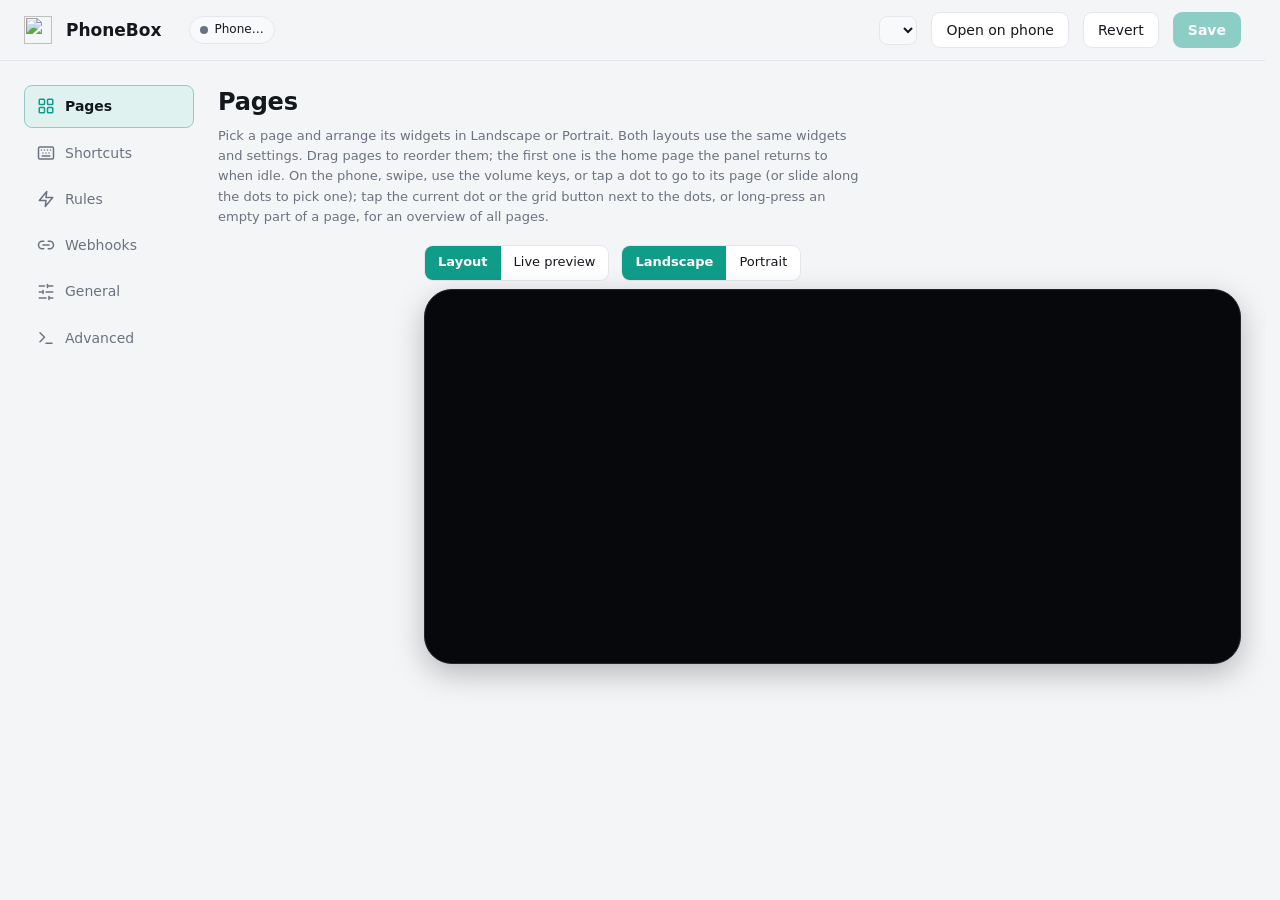
==== agent/PhoneBox.Agent/settings.html @ 45277677 "Customize PhoneBox for Android decks and WoW Forever" ====
<!doctype html>
<html lang="en">
<head>
<meta charset="utf-8">
<meta name="viewport" content="width=device-width, initial-scale=1">
<title>PhoneBox Settings</title>
<link rel="icon" href="/favicon.ico">
<style>
:root {
  --bg: #f4f5f7; --panel: #ffffff; --panel-2: #f8f9fb; --line: #e3e6eb; --text: #14171c; --muted: #6b7280;
  --accent: #0f9d8a; --accent-ink: #ffffff; --danger: #dc2626; --ok: #16a34a; --warn: #d97706;
  --shadow: 0 1px 2px rgba(0,0,0,.05), 0 4px 16px rgba(0,0,0,.04);
  color-scheme: light;
}
@media (prefers-color-scheme: dark) {
  :root { --bg: #0c0e12; --panel: #14171d; --panel-2: #1a1e25; --line: #262b34; --text: #e8ecf1; --muted: #8a94a3;
    --accent: #2dd4bf; --accent-ink: #062b26; --shadow: none; color-scheme: dark; }
}
* { box-sizing: border-box; }
body { margin: 0; background: var(--bg); color: var(--text); font: 14px/1.45 "Segoe UI", system-ui, sans-serif; }
button, input, select, textarea { font: inherit; color: inherit; }
header {
  position: sticky; top: 0; z-index: 10; display: flex; align-items: center; gap: 14px;
  padding: 12px 24px; background: color-mix(in srgb, var(--bg) 88%, transparent); backdrop-filter: blur(8px);
  border-bottom: 1px solid var(--line);
}
header img { width: 28px; height: 28px; }
header h1 { font-size: 17px; margin: 0; font-weight: 650; }
header .ver { color: var(--muted); font-size: 12px; }
.pill { font-size: 12px; padding: 4px 10px; border-radius: 99px; background: var(--panel-2); border: 1px solid var(--line); display: inline-flex; gap: 6px; align-items: center; }
.pill i { width: 8px; height: 8px; border-radius: 50%; background: var(--muted); }
.pill.on i { background: var(--ok); box-shadow: 0 0 6px var(--ok); }
.spacer { flex: 1; }
.btn { border: 1px solid var(--line); background: var(--panel); padding: 7px 14px; border-radius: 9px; cursor: pointer; white-space: nowrap; }
.btn:hover { border-color: color-mix(in srgb, var(--accent) 50%, var(--line)); }
.btn.primary { background: var(--accent); color: var(--accent-ink); border-color: transparent; font-weight: 600; }
.btn.primary:disabled { opacity: .45; cursor: default; }
.btn.danger { color: var(--danger); }
.btn.sm { padding: 4px 9px; font-size: 12.5px; border-radius: 7px; }
.icon-btn { border: 1px solid var(--line); background: var(--panel); width: 30px; height: 30px; border-radius: 8px; cursor: pointer; display: grid; place-items: center; }
.ico { width: 1em; height: 1em; vertical-align: -0.15em; flex: none; }
.ico.m { margin-right: 0.35em; }
.icon-btn:disabled { opacity: .3; cursor: default; }

.layout { display: grid; grid-template-columns: 170px minmax(0, 1fr); gap: 24px; max-width: 1400px; margin: 0 auto; padding: 24px; }
nav { position: sticky; top: 76px; align-self: start; display: flex; flex-direction: column; gap: 2px; }
nav a { padding: 8px 12px; border-radius: 8px; color: var(--text); text-decoration: none; }
nav a:hover { background: var(--panel-2); }
nav a.on { background: var(--panel); box-shadow: var(--shadow); font-weight: 600; border: 1px solid var(--line); }
section { display: none; }
section.on { display: block; }
h2 { font-size: 20px; margin: 0 0 4px; }
.lead { color: var(--muted); margin: 0 0 18px; }
.card { background: var(--panel); border: 1px solid var(--line); border-radius: 14px; box-shadow: var(--shadow); padding: 16px 18px; margin-bottom: 14px; }
.card h3 { margin: 0 0 12px; font-size: 15px; }
.row { display: flex; align-items: center; gap: 12px; flex-wrap: wrap; }
.field { display: flex; flex-direction: column; gap: 5px; margin-bottom: 12px; min-width: 0; }
.field label { font-size: 12.5px; color: var(--muted); font-weight: 600; }
/* a widget's options in groups: an option with a "section" starts a new one under a small heading */
.opt-section { margin: 18px 0 10px; padding-top: 12px; border-top: 1px solid var(--line, #e5e7eb); font-size: 11px; letter-spacing: .06em; text-transform: uppercase; color: var(--muted); font-weight: 700; }
.field .hint { font-size: 12px; color: var(--muted); }
#adbFound { overflow-wrap: anywhere; }
input[type=text], input[type=number], input[type=time], select, textarea {
  background: var(--panel-2); border: 1px solid var(--line); border-radius: 8px; padding: 7px 10px; outline: none; min-width: 0;
}
input:focus, select:focus, textarea:focus { border-color: var(--accent); }
.grid2 { display: grid; grid-template-columns: 1fr 1fr; gap: 0 16px; }
.check { display: inline-flex; align-items: center; gap: 7px; cursor: pointer; user-select: none; margin-right: 14px; }
.check input { accent-color: var(--accent); width: 16px; height: 16px; }
.ha-row { padding: 8px 0; border-bottom: 1px solid var(--line, rgba(255,255,255,.08)); }
.ha-row input[type=text] { min-width: 0; }

/* switch */
.switch { position: relative; width: 40px; height: 22px; flex: 0 0 40px; }
.switch input { opacity: 0; width: 0; height: 0; }
.switch span { position: absolute; inset: 0; background: var(--line); border-radius: 99px; transition: .2s; cursor: pointer; }
.switch span::after { content: ""; position: absolute; left: 3px; top: 3px; width: 16px; height: 16px; background: #fff; border-radius: 50%; transition: .2s; box-shadow: 0 1px 3px rgba(0,0,0,.3); }
.switch input:checked + span { background: var(--accent); }
.switch input:checked + span::after { left: 21px; }

/* pages: layout editor */
.pages-layout { display: grid; grid-template-columns: 190px minmax(0, 1fr); gap: 16px; align-items: start; }
#pageTabs { position: sticky; top: 76px; display: flex; flex-direction: column; gap: 4px; }
.ptab { display: flex; align-items: center; gap: 8px; padding: 7px 10px; border-radius: 9px; cursor: pointer; border: 1px solid transparent; user-select: none; }
.ptab:hover { background: var(--panel-2); }
.ptab.on { background: var(--panel); border-color: var(--line); box-shadow: var(--shadow); font-weight: 600; }
.ptab.off .pt-name, .ptab.off .pt-ico { opacity: .4; text-decoration: line-through; }
.ptab.dragging { opacity: .4; }
.ptab.over { outline: 2px dashed var(--accent); }
.pt-num { width: 20px; color: var(--muted); font-size: 12px; text-align: right; }
.pt-ico { font-size: 16px; }
.pt-name { flex: 1; min-width: 0; overflow: hidden; text-overflow: ellipsis; white-space: nowrap; }
.pt-n { font-size: 11px; color: var(--muted); background: var(--panel-2); border-radius: 6px; padding: 0 6px; }
.canvas-wrap { display: flex; justify-content: center; }
.stage-bar { display: flex; align-items: center; gap: 12px; margin: 0 0 8px; flex-wrap: wrap; }
.seg { display: inline-flex; border: 1px solid var(--line); border-radius: 9px; overflow: hidden; }
.seg button { border: 0; background: var(--panel); padding: 6px 13px; cursor: pointer; font: inherit; font-size: 13px; color: var(--text); }
.seg button.on { background: var(--accent); color: var(--accent-ink); font-weight: 600; }
#pageEditor.live .layout-hint { display: none; }
.preview { position: relative; aspect-ratio: 780 / 360; overflow: hidden; border-radius: 10px; background: #000; }
.preview iframe { position: absolute; left: 0; top: 0; width: 780px; height: 360px; border: 0; transform-origin: 0 0; }
.phone { width: 100%; max-width: 860px; padding: 14px 18px; border-radius: 28px; background: #06080b; border: 1px solid #22262e; box-shadow: 0 10px 30px rgba(0,0,0,.25); }
#stage.portrait .phone { max-width: 398px; }
#stage.portrait .canvas { aspect-ratio: 333 / 752; }
#stage.portrait .preview { aspect-ratio: 360 / 780; }
#stage.portrait .preview iframe { width: 360px; height: 780px; }
#stage.console-stage .preview, #stage.console-stage .canvas { aspect-ratio: 853 / 480; }
#stage.console-stage .preview iframe { width: 853px; height: 480px; }
#stage.console-stage.portrait .phone { max-width: 518px; }
#stage.console-stage.portrait .preview, #stage.console-stage.portrait .canvas { aspect-ratio: 480 / 853; }
#stage.console-stage.portrait .preview iframe { width: 480px; height: 853px; }
/* Match the panel's saved grid coordinates regardless of the interface language. */
[dir="rtl"] .canvas, [dir="rtl"] .mini { direction: ltr; }
[dir="rtl"] .canvas > *, [dir="rtl"] .mini > * { direction: rtl; }
[dir="rtl"] input[type="url"], [dir="rtl"] input[type="number"], [dir="rtl"] code { direction: ltr; unicode-bidi: isolate; }
.canvas { position: relative; aspect-ratio: 752 / 333; display: grid; grid-template-columns: repeat(12, 1fr); grid-template-rows: repeat(6, 1fr); gap: 6px; touch-action: none; }
.canvas .cell { border-radius: 6px; background: rgba(255,255,255,.035); }
.wb { position: relative; z-index: 1; border-radius: 10px; background: #1a2230; border: 1.5px solid #2c3647; color: #e8ecf1; cursor: grab; overflow: hidden; display: flex; container-type: size; }
.wb:active { cursor: grabbing; }
.wb.sel { border-color: var(--accent); box-shadow: 0 0 0 3px color-mix(in srgb, var(--accent) 35%, transparent); z-index: 2; }
.console-folder-editor { display: grid; gap: 8px; margin: 12px 0; padding: 12px; border: 1px solid var(--line); border-radius: 10px; }
.console-folder-editor h4 { margin: 0; }
.console-folder-editor .field { margin: 0; min-width: 0; }
.console-binding-row { display: grid; grid-template-columns: minmax(0, 1.1fr) minmax(0, 1fr) minmax(3.5rem, .55fr) auto; gap: 6px; align-items: end; }
.console-key-field { display: flex; flex-wrap: wrap; gap: 4px; align-items: end; min-width: 0; }
.console-key-field .field { flex: 1 1 7em; }
.wow-spell-picker { width: min(460px, 90vw); color: var(--text); background: var(--panel); border: 1px solid var(--line); border-radius: 12px; padding: 16px; }
.wow-spell-picker::backdrop { background: #0009; }
.wow-spell-list { display: grid; gap: 5px; max-height: 42vh; overflow: auto; margin: 10px 0; }
.wow-spell-list .btn { text-align: start; }
.wow-action-choice { display: flex; align-items: center; gap: 8px; min-height: 36px; padding: 4px 6px; }
.wow-action-choice img { width: 28px; height: 28px; border-radius: 4px; }
.wow-spell-list h4 { margin: 6px 0 0; }
.wow-spell-list summary { cursor: pointer; padding: 7px; }
@media (max-width: 620px) { .console-binding-row { grid-template-columns: repeat(2, minmax(0, 1fr)); } }
.wb-in { flex: 1; min-width: 0; display: flex; flex-direction: column; align-items: center; justify-content: center; text-align: center; padding: 4px; gap: 1px; pointer-events: none; }
.wb-ico { font-size: clamp(14px, 30cqmin, 34px); line-height: 1.1; }
.wb b { font-size: 12px; font-weight: 600; white-space: nowrap; overflow: hidden; text-overflow: ellipsis; max-width: 100%; }
.wb small { font-size: 11px; color: #94a3b8; white-space: nowrap; overflow: hidden; text-overflow: ellipsis; max-width: 100%; }
@container (max-height: 52px) { .wb small { display: none; } }
@container (max-height: 36px) { .wb b { display: none; } }
.rz { position: absolute; right: 0; bottom: 0; width: 16px; height: 16px; cursor: nwse-resize; background: linear-gradient(135deg, transparent 50%, var(--accent) 50%); border-bottom-right-radius: 8px; opacity: .7; }
.ed-cols { display: grid; grid-template-columns: minmax(0, 1fr) minmax(0, 1fr); gap: 14px; align-items: start; }
.palette { display: grid; grid-template-columns: 1fr; gap: 2px; max-height: 620px; overflow-y: auto; }
.pal-cat { font-size: 11px; letter-spacing: .1em; text-transform: uppercase; color: var(--muted); font-weight: 700; margin: 10px 0 2px 8px; }
.pal-cat:first-child { margin-top: 0; }
input[type=search] { background: var(--panel-2); border: 1px solid var(--line); border-radius: 8px; padding: 6px 10px; outline: none; }
.pal { display: flex; gap: 10px; align-items: center; text-align: start; padding: 6px 8px; border-radius: 9px; border: 1px solid transparent; background: none; cursor: pointer; }
.pal:hover { background: var(--panel-2); border-color: var(--line); }
.pal-ico { font-size: 20px; width: 28px; text-align: center; }
.pal b { display: block; font-size: 13px; }
.pal small { display: block; font-size: 12px; color: var(--muted); line-height: 1.3; }
.opts { display: flex; flex-wrap: wrap; gap: 6px 4px; align-items: center; }
textarea { width: 100%; resize: vertical; }
[hidden] { display: none !important; }
.modal { position: fixed; inset: 0; z-index: 40; background: rgba(0,0,0,.45); display: flex; align-items: center; justify-content: center; padding: 24px; }
.pair-qrs { display: flex; flex-wrap: wrap; gap: 18px; margin: 12px 0; }
.pair-qr { flex: 1 1 260px; display: flex; flex-direction: column; align-items: center; gap: 8px; text-align: center; }
.pair-qr img { width: min(260px, 100%); aspect-ratio: 1; background: #fff; border-radius: 12px; padding: 6px; }
.pair-qr.expired img { opacity: .15; }
.modal-box { background: var(--panel); border: 1px solid var(--line); border-radius: 16px; padding: 18px 20px; width: min(1000px, 100%); max-height: 90vh; overflow-y: auto; }
.tpl-grid { display: grid; grid-template-columns: repeat(auto-fill, minmax(210px, 1fr)); gap: 12px; }
.tpl { display: flex; flex-direction: column; gap: 4px; text-align: start; padding: 10px; border-radius: 12px; border: 1px solid var(--line); background: var(--panel-2); cursor: pointer; }
.tpl:hover { border-color: var(--accent); }
.tpl small { color: var(--muted); font-size: 12px; }
.mini { aspect-ratio: 2.26; display: grid; grid-template-columns: repeat(12, 1fr); grid-template-rows: repeat(6, 1fr); gap: 2px; background: #06080b; border-radius: 8px; padding: 4px; margin-bottom: 4px; }
.mini span { background: #1f2937; border-radius: 3px; display: grid; place-items: center; font-size: 12px; overflow: hidden; }
.empty-mini { display: grid; place-items: center; font-size: 28px; color: #64748b; }
/* webhooks */
.ex { display: grid; grid-template-columns: 210px minmax(0, 1fr); gap: 10px; align-items: center; margin-bottom: 6px; }
.ex span { color: var(--muted); font-size: 13px; }
.cmdline { display: block; cursor: copy; white-space: nowrap; overflow-x: auto; padding: 6px 10px; font: 12px/1.5 Consolas, "Cascadia Mono", monospace; }
table.items { width: 100%; border-collapse: collapse; font-size: 13px; }
table.items td { border-top: 1px solid var(--line); padding: 6px 8px; vertical-align: middle; }
table.items td.val { font-family: Consolas, monospace; font-size: 12px; max-width: 420px; overflow: hidden; text-overflow: ellipsis; white-space: nowrap; }
@media (max-width: 1100px) { .pages-layout, .ed-cols { grid-template-columns: 1fr; } #pageTabs { position: static; } }

/* rules */
.rule { display: grid; gap: 10px; }
.rule .line { display: flex; align-items: center; gap: 8px; flex-wrap: wrap; }
.rule .line > b { font-size: 13px; color: var(--muted); font-weight: 600; min-width: 44px; }
.rule select, .rule input[type=text], .rule input[type=number] { width: auto; min-width: 0; }
.rule input.grow { flex: 1 1 180px; }
.rule.off { opacity: .55; }
.rule .live { font-size: 12px; color: var(--accent); font-weight: 600; }
.rule .ropts { border-top: 1px solid var(--line); padding-top: 8px; display: grid; gap: 8px; }
.rule .ropts summary { cursor: pointer; font-size: 13px; color: var(--muted); font-weight: 600; }
.rule .ropts[open] summary { margin-bottom: 4px; }
.rule .days { display: inline-flex; gap: 3px; }
.rule .day { border: 1px solid var(--line); background: none; color: var(--muted); border-radius: 7px; padding: 3px 7px; font-size: 12px; cursor: pointer; }
.rule .day.on { background: color-mix(in srgb, var(--accent) 22%, transparent); color: var(--text); border-color: color-mix(in srgb, var(--accent) 55%, transparent); }
.presets { display: flex; flex-wrap: wrap; gap: 8px; }
.phone-row { border-top: 1px solid var(--line); padding: 10px 0; }
.phone-row:first-child { border-top: 0; padding-top: 0; }
.phone-row .row { gap: 10px; }
.phone-pages { display: flex; flex-wrap: wrap; gap: 4px 12px; margin-top: 8px; }
.cal-row { display: grid; grid-template-columns: 160px minmax(0, 1fr) 44px auto; gap: 8px; align-items: center; margin-bottom: 8px; }
.feed-row { grid-template-columns: 140px 150px minmax(0, 1fr) auto; }
.cam-row { grid-template-columns: 160px minmax(0, 1fr) 80px 80px auto; }
.console-row { display: grid; grid-template-columns: 160px minmax(0, 1fr) auto; gap: 8px; align-items: start; margin-bottom: 14px; }
.console-row textarea, .console-row .console-dial { grid-column: 1 / 3; }
.console-row textarea { font-family: ui-monospace, Consolas, monospace; }
.console-dial { display: grid; grid-template-columns: repeat(3, minmax(0, 1fr)); gap: 8px; }
.cal-row input[type=color] { width: 44px; height: 34px; padding: 2px; }
@media (max-width: 700px) { .cal-row { grid-template-columns: 1fr 44px auto; } .feed-row { grid-template-columns: 1fr 1fr auto; } .cam-row { grid-template-columns: 1fr 80px 80px auto; } .cal-row .cal-url { grid-column: 1 / -1; grid-row: 2; } }

/* shortcuts */
.deck { display: grid; grid-template-columns: repeat(var(--cols, 4), minmax(0, 1fr)); gap: 10px; margin-bottom: 14px; }
.key {
  position: relative; aspect-ratio: 1.75; border-radius: 14px; cursor: pointer; display: flex; flex-direction: column; align-items: center; justify-content: center; gap: 4px;
  background: linear-gradient(160deg, color-mix(in srgb, var(--k) 28%, #11151b), #11151b); color: #eef2f6;
  border: 2px solid color-mix(in srgb, var(--k) 45%, transparent); user-select: none;
}
.key .ki { font-size: 26px; line-height: 1; }
.key .kl { font-size: 12.5px; font-weight: 500; max-width: 92%; overflow: hidden; text-overflow: ellipsis; white-space: nowrap; }
.key.sel { border-color: var(--accent); box-shadow: 0 0 0 3px color-mix(in srgb, var(--accent) 35%, transparent); }
.key.add { background: transparent; color: var(--muted); border: 2px dashed var(--line); }
.key.dragging { opacity: .35; }
.key.over { outline: 2px dashed var(--accent); outline-offset: 2px; }
.editor .grid2 { align-items: start; }
.swatches { display: flex; gap: 6px; flex-wrap: wrap; margin-top: 4px; }
.swatches button { width: 22px; height: 22px; border-radius: 6px; border: 2px solid transparent; cursor: pointer; }
.swatches button.on { border-color: var(--text); }
.emojis { display: flex; gap: 2px; flex-wrap: wrap; margin-top: 4px; }
.emojis button { border: 0; background: none; font-size: 18px; width: 30px; height: 30px; border-radius: 6px; cursor: pointer; color: inherit; display: inline-grid; place-items: center; }
.emojis button:hover { background: var(--panel-2); }
input[type=color] { width: 42px; height: 34px; border: 1px solid var(--line); border-radius: 8px; background: var(--panel-2); padding: 2px; }
.icon-input { width: 70px; text-align: center; font-size: 20px; }
.custom-icon-preview { width: 30px; height: 30px; object-fit: contain; border-radius: 6px; background: var(--panel-2); }

/* smart stack builder in inspector */
.stack-list { display: flex; flex-direction: column; gap: 6px; margin: 6px 0 10px; }
.stack-row {
  display: flex;
  align-items: center;
  gap: 8px;
  padding: 8px 10px;
  background: var(--panel-2);
  border: 1px solid var(--line);
  border-radius: 9px;
  user-select: none;
  cursor: pointer;
  transition: border-color .15s ease, background .15s ease, opacity .15s ease;
}
.stack-row:hover { background: color-mix(in srgb, var(--panel-2) 80%, var(--line)); }
.stack-row.off { opacity: .5; }
.stack-row.off .stack-row-name { text-decoration: line-through; }
.stack-row.dragging { opacity: .35; }
.stack-row.over { outline: 2px dashed var(--accent); outline-offset: 1px; }
.stack-row.has-config-open {
  border-bottom-left-radius: 0;
  border-bottom-right-radius: 0;
  border-color: var(--accent);
  background: color-mix(in srgb, var(--accent) 12%, var(--panel-2));
}
.stack-row-handle {
  cursor: grab;
  color: var(--muted);
  font-size: 15px;
  line-height: 1;
  padding: 2px 4px;
}
.stack-row-handle:active { cursor: grabbing; }
.stack-row-check { cursor: pointer; }
.stack-row-ico { font-size: 17px; width: 22px; text-align: center; }
.stack-row-name { flex: 1; min-width: 0; font-size: 13px; font-weight: 500; overflow: hidden; text-overflow: ellipsis; white-space: nowrap; }
.stack-row-chevron { font-size: 11px; color: var(--muted); padding: 0 4px; }
.stack-row:hover .stack-row-chevron { color: var(--text); }
.stack-row-actions { display: flex; align-items: center; gap: 4px; }
.stack-btn-sm {
  background: none;
  border: none;
  color: var(--muted);
  cursor: pointer;
  padding: 3px 6px;
  border-radius: 5px;
  font-size: 11px;
  line-height: 1;
}
.stack-btn-sm:hover:not(:disabled) { background: var(--line); color: var(--text); }
.stack-btn-sm:disabled { opacity: 0.3; cursor: default; }
.stack-btn-del:hover { background: rgba(239, 68, 68, 0.2); color: #f87171; }
.stack-sub-config {
  margin: -6px 0 4px;
  padding: 10px 12px;
  background: var(--panel);
  border: 1px solid var(--accent);
  border-top: none;
  border-bottom-left-radius: 9px;
  border-bottom-right-radius: 9px;
  display: flex;
  flex-direction: column;
  gap: 8px;
  box-shadow: 0 4px 10px rgba(0, 0, 0, 0.25);
}
.stack-sub-header {
  display: flex;
  justify-content: space-between;
  align-items: center;
  padding-bottom: 4px;
  border-bottom: 1px solid var(--line);
}
.stack-dropzone {
  border: 2px dashed var(--line);
  border-radius: 10px;
  padding: 12px 10px;
  text-align: center;
  color: var(--muted);
  font-size: 12.5px;
  cursor: default;
  transition: all .2s ease;
  background: rgba(255, 255, 255, 0.015);
  display: flex;
  align-items: center;
  justify-content: center;
  gap: 8px;
}
.stack-dropzone.over {
  border-color: var(--accent);
  background: color-mix(in srgb, var(--accent) 15%, transparent);
  color: var(--accent);
}
.pal[draggable="true"] { cursor: grab; }
.pal[draggable="true"]:active { cursor: grabbing; }
.wb.stack-canvas-over {
  border-color: var(--accent) !important;
  box-shadow: 0 0 0 3px color-mix(in srgb, var(--accent) 50%, transparent) !important;
}

/* city search */
.results { display: flex; flex-direction: column; border: 1px solid var(--line); border-radius: 8px; overflow: hidden; margin-top: 6px; }
.results button { text-align: start; border: 0; background: var(--panel); padding: 8px 10px; cursor: pointer; border-bottom: 1px solid var(--line); }
.results button:last-child { border-bottom: 0; }
.results button:hover { background: var(--panel-2); }
.results small { color: var(--muted); }

textarea.json { width: 100%; min-height: 420px; font: 12.5px/1.5 Consolas, "Cascadia Mono", monospace; resize: vertical; }
code { background: var(--panel-2); padding: 1px 6px; border-radius: 5px; font-size: 12.5px; }
dl { display: grid; grid-template-columns: max-content 1fr; gap: 6px 16px; margin: 0; }
dt { color: var(--muted); }
dd { margin: 0; word-break: break-all; }

.toast { position: fixed; bottom: 22px; left: 50%; transform: translate(-50%, 20px); opacity: 0; transition: .25s; padding: 10px 18px; border-radius: 10px;
  background: var(--text); color: var(--bg); font-weight: 500; pointer-events: none; z-index: 50; }
.toast.on { opacity: 1; transform: translate(-50%, 0); }
.toast.err { background: var(--danger); color: #fff; }
.dirty-dot { width: 8px; height: 8px; border-radius: 50%; background: var(--warn); }
.dirty { display: none; align-items: center; gap: 7px; font-size: 12px; color: var(--muted); white-space: nowrap; }
.is-dirty .dirty { display: inline-flex; animation: pb-in .18s var(--ease) backwards; }
@media (max-width: 1000px) { .dirty span { display: none; } }
/* a waiting update sits in the header, seen from every section: the Updates card is far down General */
.upd-top { display: inline-flex; align-items: center; color: var(--accent); background: color-mix(in srgb, var(--accent) 12%, var(--panel)); border-color: color-mix(in srgb, var(--accent) 60%, var(--line)); font-weight: 600; }
.upd-top[hidden] { display: none; }
.upd-top:disabled { opacity: .6; cursor: default; }
@media (max-width: 700px) { .upd-top .lbl { display: none; } .upd-top .ico.m { margin-right: 0; } }

/* ---------------------------------------------------------------- feel: feedback, targets, focus, motion
   Fitts: bigger hit areas, nothing moves under the pointer. Doherty: every control answers within 100 ms
   (hover, press, busy). Zeigarnik: unsaved work is named. Only transform/opacity animate (plus colours). */
:root { --ease: cubic-bezier(.2, .7, .2, 1); }
html { scrollbar-gutter: stable; -webkit-tap-highlight-color: transparent; }
body { -webkit-font-smoothing: antialiased; }
::selection { background: color-mix(in srgb, var(--accent) 30%, transparent); }
button, a, select, summary, label.switch, .seg button { touch-action: manipulation; }
:focus-visible { outline: 2px solid var(--accent); outline-offset: 2px; }
input:focus-visible, select:focus-visible, textarea:focus-visible { outline: none; border-color: var(--accent); box-shadow: 0 0 0 3px color-mix(in srgb, var(--accent) 22%, transparent); }
.switch input:focus-visible + span { outline: 2px solid var(--accent); outline-offset: 2px; }
.seg button:focus-visible { outline-offset: -3px; }

.btn, .icon-btn, .ptab, nav a, .seg button, .pal, .tpl, .key, .wb, .day, .results button, .emojis button, .stack-btn-sm, .swatches button,
input, select, textarea {
  transition: background-color .12s ease, border-color .12s ease, color .12s ease, box-shadow .12s ease, opacity .12s ease, transform .12s ease;
}
.btn { min-height: 36px; }
.btn.sm { min-height: 32px; }
.btn:hover:not(:disabled) { background: var(--panel-2); }
.btn.primary:hover:not(:disabled) { background: color-mix(in srgb, var(--accent) 88%, #000); }
.btn:disabled { cursor: not-allowed; }
.btn:active:not(:disabled), .icon-btn:active:not(:disabled), .seg button:active, .day:active { transform: scale(.97); }
.icon-btn { width: 36px; height: 36px; }
.icon-btn:hover:not(:disabled) { background: var(--panel-2); border-color: color-mix(in srgb, var(--accent) 50%, var(--line)); }
.seg button { min-height: 34px; }
.seg button:hover:not(.on) { background: var(--panel-2); }
nav a { border: 1px solid transparent; padding: 10px 12px; }
.ptab { min-height: 40px; }
.ptab:active { background: var(--panel-2); }
.wb:hover:not(.sel) { border-color: color-mix(in srgb, var(--accent) 55%, #2c3647); }
.key:hover:not(.sel):not(.add) { border-color: color-mix(in srgb, var(--k) 75%, transparent); }
.key.add:hover { color: var(--text); border-color: var(--accent); }
.rz { width: 20px; height: 20px; }
.rule .day { min-height: 28px; padding: 3px 8px; }
.emojis button { width: 32px; height: 32px; }
.stack-btn-sm { min-width: 28px; min-height: 28px; font-size: 12px; }
.pal { min-height: 40px; }
.results button { min-height: 38px; }
/* the 22px switch gets a larger hit area without changing how it looks */
.switch::before { content: ""; position: absolute; inset: -8px -4px; }
.switch span { transition: background-color .15s ease; }
.switch span::after { transition: transform .15s var(--ease); }
.switch input:checked + span::after { left: 3px; transform: translateX(18px); }

.pill { transition: background-color .2s ease, border-color .2s ease; }
.pill.on i { box-shadow: 0 0 0 3px color-mix(in srgb, var(--ok) 25%, transparent); }
.pill.on { border-color: color-mix(in srgb, var(--ok) 40%, var(--line)); }
.lead { font-size: 13px; line-height: 1.55; max-width: 78ch; }
.palette, .modal-box { overscroll-behavior: contain; }

/* a button that is working says so without changing size */
.btn.busy { position: relative; color: transparent !important; pointer-events: none; }
.btn.busy::after { content: ""; position: absolute; left: 50%; top: 50%; width: 14px; height: 14px; margin: -7px 0 0 -7px; border-radius: 50%;
  border: 2px solid var(--accent-ink); border-right-color: transparent; animation: pb-spin .7s linear infinite; }

/* moving between sections and opening dialogs: short, transform only */
@keyframes pb-in { from { transform: translateY(6px); } }
@keyframes pb-pop { from { transform: scale(.98); } }
@keyframes pb-spin { to { transform: rotate(360deg); } }
section.on { animation: pb-in .18s var(--ease) backwards; }
.modal-box { animation: pb-pop .18s var(--ease) backwards; }

/* the toast confirms (peak-end) and keeps an error up longer */
.toast { display: flex; align-items: center; gap: 9px; max-width: min(92vw, 560px); transition: opacity .2s ease, transform .25s var(--ease); }
summary { padding: 8px 0; cursor: pointer; }
summary:focus-visible { outline-offset: 0; border-radius: 6px; }
.toast::before { content: "✓"; display: inline-grid; place-items: center; flex: none; width: 18px; height: 18px; border-radius: 50%; font-size: 11px; font-weight: 700;
  background: var(--accent); color: var(--accent-ink); }
.toast.err::before { content: "!"; background: #fff; color: var(--danger); }

/* nav icons: Lucide, as masks so they take the text colour */
nav a[href="#pages"]::before { -webkit-mask-image: url("data:image/svg+xml,%3Csvg%20xmlns='http://www.w3.org/2000/svg'%20viewBox='0%200%2024%2024'%20fill='none'%20stroke='black'%20stroke-width='2'%20stroke-linecap='round'%20stroke-linejoin='round'%3E%3Crect%20width='7'%20height='7'%20x='3'%20y='3'%20rx='1'/%3E%3Crect%20width='7'%20height='7'%20x='14'%20y='3'%20rx='1'/%3E%3Crect%20width='7'%20height='7'%20x='14'%20y='14'%20rx='1'/%3E%3Crect%20width='7'%20height='7'%20x='3'%20y='14'%20rx='1'/%3E%3C/svg%3E"); mask-image: url("data:image/svg+xml,%3Csvg%20xmlns='http://www.w3.org/2000/svg'%20viewBox='0%200%2024%2024'%20fill='none'%20stroke='black'%20stroke-width='2'%20stroke-linecap='round'%20stroke-linejoin='round'%3E%3Crect%20width='7'%20height='7'%20x='3'%20y='3'%20rx='1'/%3E%3Crect%20width='7'%20height='7'%20x='14'%20y='3'%20rx='1'/%3E%3Crect%20width='7'%20height='7'%20x='14'%20y='14'%20rx='1'/%3E%3Crect%20width='7'%20height='7'%20x='3'%20y='14'%20rx='1'/%3E%3C/svg%3E"); }
nav a[href="#shortcuts"]::before { -webkit-mask-image: url("data:image/svg+xml,%3Csvg%20xmlns='http://www.w3.org/2000/svg'%20viewBox='0%200%2024%2024'%20fill='none'%20stroke='black'%20stroke-width='2'%20stroke-linecap='round'%20stroke-linejoin='round'%3E%3Cpath%20d='M10%208h.01M12%2012h.01M14%208h.01M16%2012h.01M18%208h.01M6%208h.01M7%2016h10M8%2012h.01'/%3E%3Crect%20width='20'%20height='16'%20x='2'%20y='4'%20rx='2'/%3E%3C/svg%3E"); mask-image: url("data:image/svg+xml,%3Csvg%20xmlns='http://www.w3.org/2000/svg'%20viewBox='0%200%2024%2024'%20fill='none'%20stroke='black'%20stroke-width='2'%20stroke-linecap='round'%20stroke-linejoin='round'%3E%3Cpath%20d='M10%208h.01M12%2012h.01M14%208h.01M16%2012h.01M18%208h.01M6%208h.01M7%2016h10M8%2012h.01'/%3E%3Crect%20width='20'%20height='16'%20x='2'%20y='4'%20rx='2'/%3E%3C/svg%3E"); }
nav a[href="#rules"]::before { -webkit-mask-image: url("data:image/svg+xml,%3Csvg%20xmlns='http://www.w3.org/2000/svg'%20viewBox='0%200%2024%2024'%20fill='none'%20stroke='black'%20stroke-width='2'%20stroke-linecap='round'%20stroke-linejoin='round'%3E%3Cpolygon%20points='13%202%203%2014%2012%2014%2011%2022%2021%2010%2012%2010%2013%202'/%3E%3C/svg%3E"); mask-image: url("data:image/svg+xml,%3Csvg%20xmlns='http://www.w3.org/2000/svg'%20viewBox='0%200%2024%2024'%20fill='none'%20stroke='black'%20stroke-width='2'%20stroke-linecap='round'%20stroke-linejoin='round'%3E%3Cpolygon%20points='13%202%203%2014%2012%2014%2011%2022%2021%2010%2012%2010%2013%202'/%3E%3C/svg%3E"); }
nav a[href="#webhooks"]::before { -webkit-mask-image: url("data:image/svg+xml,%3Csvg%20xmlns='http://www.w3.org/2000/svg'%20viewBox='0%200%2024%2024'%20fill='none'%20stroke='black'%20stroke-width='2'%20stroke-linecap='round'%20stroke-linejoin='round'%3E%3Cpath%20d='M9%2017H7A5%205%200%200%201%207%207h2'/%3E%3Cpath%20d='M15%207h2a5%205%200%201%201%200%2010h-2'/%3E%3Cline%20x1='8'%20x2='16'%20y1='12'%20y2='12'/%3E%3C/svg%3E"); mask-image: url("data:image/svg+xml,%3Csvg%20xmlns='http://www.w3.org/2000/svg'%20viewBox='0%200%2024%2024'%20fill='none'%20stroke='black'%20stroke-width='2'%20stroke-linecap='round'%20stroke-linejoin='round'%3E%3Cpath%20d='M9%2017H7A5%205%200%200%201%207%207h2'/%3E%3Cpath%20d='M15%207h2a5%205%200%201%201%200%2010h-2'/%3E%3Cline%20x1='8'%20x2='16'%20y1='12'%20y2='12'/%3E%3C/svg%3E"); }
nav a[href="#general"]::before { -webkit-mask-image: url("data:image/svg+xml,%3Csvg%20xmlns='http://www.w3.org/2000/svg'%20viewBox='0%200%2024%2024'%20fill='none'%20stroke='black'%20stroke-width='2'%20stroke-linecap='round'%20stroke-linejoin='round'%3E%3Cline%20x1='21'%20x2='14'%20y1='4'%20y2='4'/%3E%3Cline%20x1='10'%20x2='3'%20y1='4'%20y2='4'/%3E%3Cline%20x1='21'%20x2='12'%20y1='12'%20y2='12'/%3E%3Cline%20x1='8'%20x2='3'%20y1='12'%20y2='12'/%3E%3Cline%20x1='21'%20x2='16'%20y1='20'%20y2='20'/%3E%3Cline%20x1='12'%20x2='3'%20y1='20'%20y2='20'/%3E%3Cline%20x1='14'%20x2='14'%20y1='2'%20y2='6'/%3E%3Cline%20x1='8'%20x2='8'%20y1='10'%20y2='14'/%3E%3Cline%20x1='16'%20x2='16'%20y1='18'%20y2='22'/%3E%3C/svg%3E"); mask-image: url("data:image/svg+xml,%3Csvg%20xmlns='http://www.w3.org/2000/svg'%20viewBox='0%200%2024%2024'%20fill='none'%20stroke='black'%20stroke-width='2'%20stroke-linecap='round'%20stroke-linejoin='round'%3E%3Cline%20x1='21'%20x2='14'%20y1='4'%20y2='4'/%3E%3Cline%20x1='10'%20x2='3'%20y1='4'%20y2='4'/%3E%3Cline%20x1='21'%20x2='12'%20y1='12'%20y2='12'/%3E%3Cline%20x1='8'%20x2='3'%20y1='12'%20y2='12'/%3E%3Cline%20x1='21'%20x2='16'%20y1='20'%20y2='20'/%3E%3Cline%20x1='12'%20x2='3'%20y1='20'%20y2='20'/%3E%3Cline%20x1='14'%20x2='14'%20y1='2'%20y2='6'/%3E%3Cline%20x1='8'%20x2='8'%20y1='10'%20y2='14'/%3E%3Cline%20x1='16'%20x2='16'%20y1='18'%20y2='22'/%3E%3C/svg%3E"); }
nav a[href="#advanced"]::before { -webkit-mask-image: url("data:image/svg+xml,%3Csvg%20xmlns='http://www.w3.org/2000/svg'%20viewBox='0%200%2024%2024'%20fill='none'%20stroke='black'%20stroke-width='2'%20stroke-linecap='round'%20stroke-linejoin='round'%3E%3Cpolyline%20points='4%2017%2010%2011%204%205'/%3E%3Cline%20x1='12'%20x2='20'%20y1='19'%20y2='19'/%3E%3C/svg%3E"); mask-image: url("data:image/svg+xml,%3Csvg%20xmlns='http://www.w3.org/2000/svg'%20viewBox='0%200%2024%2024'%20fill='none'%20stroke='black'%20stroke-width='2'%20stroke-linecap='round'%20stroke-linejoin='round'%3E%3Cpolyline%20points='4%2017%2010%2011%204%205'/%3E%3Cline%20x1='12'%20x2='20'%20y1='19'%20y2='19'/%3E%3C/svg%3E"); }

/* ---------------------------------------------------------------- feel, round 2: clearer selection, calmer chrome */
h2 { font-size: 24px; font-weight: 700; letter-spacing: -.01em; margin-bottom: 6px; }
nav { gap: 4px; }
nav a { display: flex; align-items: center; gap: 10px; color: var(--muted); font-weight: 500; }
nav a::before { content: ""; width: 18px; height: 18px; flex: none; background: currentColor; -webkit-mask: center / contain no-repeat; mask: center / contain no-repeat; }
nav a:hover { color: var(--text); }
nav a.on { background: color-mix(in srgb, var(--accent) 13%, var(--panel)); border-color: color-mix(in srgb, var(--accent) 38%, var(--line)); color: var(--text); font-weight: 650; box-shadow: none; }
nav a.on::before { color: var(--accent); }
.ptab.on { background: color-mix(in srgb, var(--accent) 12%, var(--panel)); border-color: color-mix(in srgb, var(--accent) 38%, var(--line)); box-shadow: none; }
.ptab.on .pt-num { color: var(--accent); font-weight: 700; }
.card { padding: 18px 20px; border-radius: 16px; }
.card h3 { font-size: 16px; margin-bottom: 14px; }

/* long intro text: two lines, one click opens it */
.lead.clamp:not(.open) { display: -webkit-box; -webkit-line-clamp: 2; -webkit-box-orient: vertical; overflow: hidden; }
.lead.long { cursor: pointer; position: relative; padding-right: 28px; border-radius: 6px; }
.lead.long::after { content: ""; position: absolute; right: 4px; top: 5px; width: 16px; height: 16px; background: var(--muted);
  -webkit-mask: url("data:image/svg+xml,%3Csvg xmlns='http://www.w3.org/2000/svg' viewBox='0 0 24 24' fill='none' stroke='black' stroke-width='2.2' stroke-linecap='round' stroke-linejoin='round'%3E%3Cpath d='m6 9 6 6 6-6'/%3E%3C/svg%3E") center / contain no-repeat;
  mask: url("data:image/svg+xml,%3Csvg xmlns='http://www.w3.org/2000/svg' viewBox='0 0 24 24' fill='none' stroke='black' stroke-width='2.2' stroke-linecap='round' stroke-linejoin='round'%3E%3Cpath d='m6 9 6 6 6-6'/%3E%3C/svg%3E") center / contain no-repeat;
  transition: transform .2s var(--ease); }
.lead.long.open::after { transform: rotate(180deg); }
.lead.long:hover { color: var(--text); }

/* page toolbar: the one useful state (home page) stays outlined, the housekeeping buttons go quiet until hovered */
#peHead .card > .row + .row .btn.sm { border-color: transparent; background: transparent; color: var(--muted); }
#peHead .card > .row + .row .btn.sm:hover:not(:disabled) { color: var(--text); background: var(--panel-2); border-color: var(--line); }
#peHead .card > .row + .row .btn.sm.danger { color: var(--danger); }
#peHead .card > .row + .row .btn.sm.danger:hover:not(:disabled) { background: color-mix(in srgb, var(--danger) 10%, transparent); border-color: color-mix(in srgb, var(--danger) 35%, transparent); }
#peHead .card > .row + .row .btn.sm:has(.ico.m) { border-color: var(--line); color: var(--text); }

/* Save, the one thing waiting for the user: a single pulse the moment there is something to save */
#save { position: relative; }
.is-dirty #save::before { content: ""; position: absolute; inset: -2px; border-radius: 11px; border: 2px solid var(--accent); pointer-events: none; animation: pb-ring .9s ease-out 1 both; }
@keyframes pb-ring { from { transform: scale(1); opacity: .9; } to { transform: scale(1.22, 1.5); opacity: 0; } }
@media (pointer: coarse) {
  .btn { min-height: 44px; } .btn.sm { min-height: 40px; } .icon-btn { width: 44px; height: 44px; }
  .seg button { min-height: 40px; } .ptab { min-height: 44px; } .rule .day { min-height: 36px; padding: 4px 10px; }
  .emojis button { width: 40px; height: 40px; } .stack-btn-sm { min-width: 36px; min-height: 36px; }
}
@media (max-width: 800px) {
  nav a { flex: none; min-height: 44px; display: flex; align-items: center; white-space: nowrap; }
  header { flex-wrap: wrap; padding: 10px 16px; gap: 10px; }
  input, select, textarea { font-size: 16px; } /* below 16px iOS zooms the page on focus */
}
@media (max-width: 600px) { header { position: static; } } /* a wrapped sticky header would eat a third of the screen */
@media (prefers-reduced-motion: reduce) {
  *, *::before, *::after { animation-duration: .001ms !important; animation-iteration-count: 1 !important; transition-duration: .001ms !important; }
  .toast { transform: translate(-50%, 0); }
}

@media (max-width: 800px) {
  .layout { grid-template-columns: 1fr; padding: 16px; }
  nav { position: static; flex-direction: row; overflow-x: auto; }
  .grid2 { grid-template-columns: 1fr; }
  .deck { --cols: 3 !important; }
}
</style>
</head>
<body>
<header id="hdr">
  <img src="/favicon.ico" alt="" width="28" height="28">
  <h1>PhoneBox</h1><span class="ver" id="ver"></span>
  <span class="pill" id="phone"><i></i><span data-i18n="s.phoneStatus">Phone…</span></span>
  <button class="btn sm upd-top" id="updTop" hidden></button>
  <div class="spacer"></div>
  <select id="langSel" data-i18n-title="lang.label" title="Language" aria-label="Language" style="padding:5px 8px;border-radius:8px;border:1px solid var(--line);background:var(--panel-2);color:var(--text);font-size:12.5px;max-width:160px"></select>
  <span class="dirty" role="status" data-i18n-title="s.unsavedChanges" title="Unsaved changes"><i class="dirty-dot"></i><span data-i18n="s.unsavedChanges">Unsaved changes</span></span>
  <button class="btn primary" id="restartBtn" hidden title="Wi-Fi settings change after a restart" data-i18n="s.restartApply" data-i18n-title="s.restartApplyTitle">Restart to apply</button>
  <button class="btn" id="openPhone" data-i18n="s.openOnPhone">Open on phone</button>
  <button class="btn" id="revert" disabled data-i18n="s.revert">Revert</button>
  <button class="btn primary" id="save" disabled data-i18n="s.save">Save</button>
</header>

<div class="layout">
  <nav id="nav">
    <a href="#pages" class="on" data-i18n="s.nav.pages">Pages</a>
    <a href="#shortcuts" data-i18n="s.nav.shortcuts">Shortcuts</a>
    <a href="#rules" data-i18n="s.nav.rules">Rules</a>
    <a href="#webhooks" data-i18n="s.nav.webhooks">Webhooks</a>
    <a href="#general" data-i18n="s.nav.general">General</a>
    <a href="#advanced" data-i18n="s.nav.advanced">Advanced</a>
  </nav>

  <main>
    <section id="pages" class="on">
      <h2 data-i18n="s.nav.pages">Pages</h2>
      <p class="lead" data-i18n="s.pages.lead">Pick a page and arrange its widgets in Landscape or Portrait. Both layouts use the same widgets and settings.
        Drag pages to reorder them; the first one is the home page the panel returns to when idle. On the phone, swipe, use the volume keys,
        or tap a dot to go to its page (or slide along the dots to pick one); tap the current dot or the grid button next to the dots, or long-press an empty part of a page, for an overview of all pages.</p>
      <div class="pages-layout">
        <div id="pageTabs"></div>
        <div id="pageEditor">
          <div id="peHead"></div>
          <div id="stage">
            <div class="stage-bar">
              <div class="seg" id="stageSeg"><button data-v="layout" class="on" data-i18n="s.pages.layout">Layout</button><button data-v="live" data-i18n="s.pages.livePreview">Live preview</button></div>
              <div class="seg" id="layoutOrientation" role="group" aria-label="Layout orientation">
                <button type="button" data-v="landscape" class="on" aria-pressed="true" data-i18n="s.display.orientation.landscape">Landscape</button>
                <button type="button" data-v="portrait" aria-pressed="false" data-i18n="s.display.orientation.portrait">Portrait</button>
              </div>
              <span class="hint" id="stageHint"></span>
            </div>
            <div class="canvas-wrap"><div class="phone"><div class="canvas" id="canvas"></div><div class="preview" id="previewBox" hidden></div></div></div>
          </div>
          <div id="peRest"></div>
        </div>
      </div>
    </section>

    <section id="shortcuts">
      <h2 data-i18n="s.nav.shortcuts">Shortcuts</h2>
      <p class="lead" data-i18n="s.shortcuts.lead">The keys shown by Shortcut grid and Big button widgets. Click a key to edit it, drag to reorder. The phone only sends the key's id; commands never leave this computer.</p>
      <div class="deck" id="deck"></div>
      <div class="card editor" id="editor"></div>
    </section>

    <section id="rules">
      <h2 data-i18n="s.nav.rules">Rules</h2>
      <p class="lead" data-i18n="s.rules.lead">Let the panel react to what happens on this computer: show the AI page when Claude needs you, the music page when
        something plays, an "on air" sign during calls. A rule fires when its condition starts; with <b>only while it lasts</b> the phone
        goes back to where it was (and a pushed value is removed) when the condition ends.</p>
      <div class="card">
        <h3 data-i18n="s.rules.add">Add a rule</h3>
        <div class="presets" id="rulePresets"></div>
      </div>
      <div class="card row" style="gap:10px;align-items:center">
        <span id="rulesPausedState" class="hint" style="flex:1" data-i18n="s.rules.countdown">Page switches count down on the phone and wait while you use it (General › Page switching).</span>
        <button class="btn sm" id="rulesPauseBtn" data-i18n="s.rules.pause1h">Pause all rules for 1 hour</button>
      </div>
      <div id="ruleList"></div>
    </section>

    <section id="general">
      <h2 data-i18n="s.nav.general">General</h2>
      <div class="card" id="appearanceSettings"></div>
      <div class="card" id="controlSettings"></div>
      <p class="lead" data-i18n="s.general.lead">Weather, night mode, display behaviour and the phone connection.</p>

      <div class="card">
        <h3 data-i18n="s.weather.title">Weather</h3>
        <div class="field">
          <label data-i18n="s.weather.searchCity">Search for a city</label>
          <div class="row"><input type="text" id="citySearch" data-i18n-placeholder="s.weather.searchPlaceholder" placeholder="e.g. Tallinn, Berlin…" style="flex:1"><button class="btn" id="cityBtn" data-i18n="s.weather.searchBtn">Search</button></div>
          <div class="results" id="cityResults" hidden></div>
        </div>
        <div class="grid2">
          <div class="field"><label data-i18n="s.weather.displayName">Display name</label><input type="text" data-bind="weather.city"></div>
          <div class="row" style="gap:10px">
            <div class="field" style="flex:1"><label data-i18n="s.weather.lat">Latitude</label><input type="number" step="0.001" data-bind="weather.lat" data-type="num"></div>
            <div class="field" style="flex:1"><label data-i18n="s.weather.lon">Longitude</label><input type="number" step="0.001" data-bind="weather.lon" data-type="num"></div>
          </div>
          <div class="field"><label for="weatherUnit" data-i18n="s.weather.unit">Temperature unit</label>
            <select id="weatherUnit" data-bind="weather.unit"><option value="celsius" data-i18n="s.weather.unitC">Celsius (°C)</option><option value="fahrenheit" data-i18n="s.weather.unitF">Fahrenheit (°F)</option></select></div>
          <div class="field"><label for="weatherModel" data-i18n="s.weather.model">Forecast model</label>
            <select id="weatherModel" data-bind="weather.model">
              <option value="" data-i18n="s.weather.modelAuto">Automatic (Open-Meteo best match)</option>
              <option value="gfs_seamless">GFS (NOAA)</option>
              <option value="ecmwf_ifs025">ECMWF IFS</option>
              <option value="icon_seamless">ICON (DWD)</option>
              <option value="ukmo_seamless">UKMO (Met Office)</option>
              <option value="gem_seamless">GEM (ECCC)</option>
              <option value="jma_seamless">JMA</option>
              <option value="meteofrance_seamless">Météo-France</option>
              <option value="cma_grapes_global">CMA GRAPES</option>
            </select></div>
        </div>
        <p class="hint" style="margin:8px 0 0" data-i18n="s.weather.modelHint">Apps and models disagree by a degree or two. Only Automatic and GFS supply every value: with another model the UV index, and with some also the chance of rain, may be missing.</p>
        <p class="hint" style="margin:8px 0 0" data-i18n="s.weather.openMeteoHint">The phone asks Open-Meteo for this location only while a page has a widget that uses the weather (weather, forecast, sun &amp; moon, a clock with its weather line, Custom HTML).</p>
      </div>

      <div class="card">
        <h3 data-i18n="s.ping.title">Ping</h3>
        <div class="field"><label data-i18n="s.ping.label">Host pinged every 5 seconds for the ping metric and the "ping high" rule (empty = off)</label>
          <input type="text" data-bind="ping.host" placeholder="off" spellcheck="false" autocomplete="off"></div>
        <div class="field" style="margin-top:10px"><label data-i18n="s.net.adapters">Network adapters counted by the network meters</label>
          <div id="netAdapters" class="hint"></div>
          <span class="hint" data-i18n="s.net.hint">None ticked = automatic (the connected Ethernet and Wi-Fi adapters). With a VPN that carries the same traffic, or a reading that looks too high, tick only the adapter you use.</span></div>
      </div>

      <div class="card">
        <h3 data-i18n="s.calendars.title">Calendars</h3>
        <p class="hint" style="margin:0 0 12px" data-i18n-html="s.cal.hint">For the <b>Agenda</b> widget and calendar rules. Paste an iCalendar (ICS) address:
          Google Calendar › Settings › your calendar › <i>Secret address in iCal format</i>; Outlook › Settings › Calendar › Shared calendars ›
          <i>Publish a calendar</i> (ICS link); iCloud › share as a public calendar (<code>webcal://</code> works). The addresses stay on this computer.</p>
        <div id="calList"></div>
        <button class="btn sm" id="calAdd" data-i18n="s.calendars.add">＋ Add a calendar</button>
      </div>

      <div class="card">
        <h3 data-i18n="s.photos.title">Photo frame</h3>
        <div class="field"><label data-i18n="s.photos.source">Photos from</label>
          <select id="photosSource" data-bind="photos.source"><option value="folder" data-i18n="s.photos.sourceFolder">A folder on this computer</option><option value="immich" data-i18n="s.photos.sourceImmich">An Immich album</option></select></div>
        <div id="photosFolderBox">
          <p class="hint" style="margin:0 0 12px" data-i18n="s.photos.hint">For the Photo frame widget: a folder of photos on this computer. A synced OneDrive, Dropbox or iCloud folder works too; photos that are only in the cloud are skipped. Large photos are scaled down here before they go to the phone, and the path stays on this computer.</p>
          <div class="field"><label data-i18n="s.photos.folder">Photo folder (full path)</label>
            <input type="text" data-bind="photos.folder" placeholder="C:\Users\you\Pictures\Frame" spellcheck="false" autocomplete="off"></div>
          <label class="check"><input type="checkbox" data-bind="photos.subfolders"> <span data-i18n="s.photos.subfolders">Include subfolders</span></label>
        </div>
        <div id="photosImmichBox" hidden>
          <p class="hint" style="margin:0 0 12px" data-i18n="s.photos.immichHint">PhoneBox reads the album from your Immich server and shows the preview-size pictures Immich makes. A read-only API key is enough: it needs the album.read, asset.read and asset.view permissions (Immich › Account Settings › API Keys). The address and key stay on this computer; only this server is contacted.</p>
          <div class="field"><label data-i18n="s.photos.immichUrl">Immich address</label>
            <input type="text" data-bind="photos.immichUrl" placeholder="http://192.168.1.10:2283" spellcheck="false" autocomplete="off"></div>
          <div class="field"><label data-i18n="s.photos.immichKey">API key</label>
            <input type="password" data-bind="photos.immichKey" autocomplete="off"></div>
          <div class="field"><label data-i18n="s.photos.immichAlbum">Album</label>
            <select id="photosImmichAlbum"></select></div>
          <div class="row"><button class="btn sm" id="photosImmichLoad" data-i18n="s.photos.immichLoad">Load albums</button><span class="hint" id="photosImmichState"></span></div>
        </div>
      </div>

      <div class="card">
        <h3 data-i18n="s.feeds.title">News feeds</h3>
        <p class="hint" style="margin:0 0 12px" data-i18n="s.feeds.hint">RSS or Atom feeds for the News feeds widget. This computer fetches each one at most every 15 minutes, only while a page shows a News feeds widget; the addresses stay here.</p>
        <div id="feedList"></div>
        <button class="btn sm" id="feedAdd" data-i18n="s.feeds.add">＋ Add a feed</button>
        <button class="btn sm" id="feedImport" style="margin-left:6px" data-i18n="s.feeds.import">＋ Import feeds (OPML / bulk)</button>
      </div>

      <div class="card">
        <h3 data-i18n="s.camera.title">Cameras</h3>
        <p class="hint" style="margin:0 0 12px" data-i18n="s.camera.hint">IP cameras for the Camera widget: a name and the camera’s RTSP address (rtsp://user:password@address:554/…, from its manual or app). This computer pulls a camera with ffmpeg only while a Camera widget shows it, and sends the phone a few pictures a second (set next to each camera). The addresses stay on this computer, but while a camera runs they are visible in its process list.</p>
        <div class="field"><label data-i18n="s.camera.ffmpeg">ffmpeg (full path; empty = find it in PATH)</label>
          <input type="text" data-bind="cameras.ffmpeg" placeholder="C:\ffmpeg\bin\ffmpeg.exe" spellcheck="false" autocomplete="off"></div>
        <div id="cameraList"></div>
        <button class="btn sm" id="cameraAdd" data-i18n="s.camera.add">＋ Add a camera</button>
      </div>

      <div class="card">
        <h3 data-i18n="s.console.title">App console</h3>
        <p class="hint" style="margin:0 0 12px" data-i18n="s.console.hint">Keys and a dial for the App console widget, per app: the widget shows the keys of the app in front on this computer and sends them only to that app. Apps are process names, as in Task Manager's Details tab (photoshop, gimp-2.10). One key per line, a label then the keys: Undo = ctrl+z. Windows only; the keys stay on this computer.</p>
        <div id="consoleList"></div>
        <button class="btn sm" id="consoleAdd" data-i18n="s.console.add">＋ Add an app</button>
      </div>

      <div class="card">
        <h3 data-i18n="s.ha.title">Home Assistant</h3>
        <p class="hint" style="margin:0 0 12px" data-i18n-html="s.ha.tokenHint">For the <b>Home Assistant</b> widget. Create a token in Home Assistant › your profile › Security ›
          <i>Long-lived access tokens</i>. The token stays on this computer; the phone only sees the entities its widgets list.
          (Home Assistant can also push values and notifications to the panel, see Webhooks.)</p>
        <div class="grid2">
          <div class="field"><label data-i18n="s.ha.address">Address</label><input type="text" data-bind="homeAssistant.url" placeholder="http://homeassistant.local:8123" spellcheck="false"></div>
          <div class="field"><label data-i18n="s.ha.token">Long-lived access token</label><input type="password" data-bind="homeAssistant.token" autocomplete="off"></div>
        </div>
        <div class="row"><button class="btn sm" id="haTest" data-i18n="s.test">Test</button><span class="hint" id="haState"></span></div>
      </div>

      <div class="card">
        <h3 data-i18n="s.discord.title">Discord</h3>
        <div class="row" style="margin-bottom:8px"><label class="switch"><input type="checkbox" data-bind="discord.enabled"><span></span></label> <span data-i18n="s.discord.enable">Connect to the Discord app on this PC (for the Discord widget)</span></div>
        <p class="hint" style="margin:0 0 12px" data-i18n="s.discord.hint">Create an application at discord.com/developers/applications, add the redirect http://127.0.0.1 under OAuth2, and copy its client ID and secret here. Discord asks you to approve PhoneBox once. If it refuses the login, add your account under the application's App Testers. Step by step: docs/DISCORD.md.</p>
        <div class="grid2">
          <div class="field"><label data-i18n="s.discord.clientId">Client ID</label><input type="text" data-bind="discord.clientId" autocomplete="off" spellcheck="false"></div>
          <div class="field"><label data-i18n="s.discord.clientSecret">Client secret</label><input type="password" data-bind="discord.clientSecret" autocomplete="off"></div>
        </div>
        <div class="row" style="margin:12px 0 4px"><label class="switch"><input type="checkbox" data-bind="discord.allowControl" aria-labelledby="discordAllowControlLabel"><span></span></label> <span id="discordAllowControlLabel" data-i18n="s.discord.allowControl">Let shortcuts and custom widgets control Discord, without a Discord widget</span></div>
        <p class="hint" style="margin:0" data-i18n="s.discord.allowControlHint">For the agent's /api/discord actions: mute, deafen, input mode, leave and join. Off: they work only while a Discord widget with Control on is on an enabled page. On: they work without one. Either way, anything that can call the agent can use them, not only the widget: the paired phone (USB or Wi-Fi) and programs on this computer.</p>
        <div class="row" style="margin:12px 0 4px"><label class="switch"><input type="checkbox" data-bind="discord.screenShare" aria-labelledby="discordScreenShareLabel"><span></span></label> <span id="discordScreenShareLabel" data-i18n="s.discord.screenShare">Start and stop Discord screen shares from the phone</span></div>
        <p class="hint" style="margin:0" data-i18n="s.discord.screenShareHint">Asks Discord for permission to start screen shares, so Discord asks you to approve PhoneBox once more. While the share view is open, the phone shows the main window title and app name. Discord decides what it can share directly. For other apps, use its picker on the computer. Also needs a Discord widget with Control on.</p>
        <div class="row" style="margin:12px 0 4px"><label class="switch"><input type="checkbox" data-bind="discord.chat" aria-labelledby="discordChatLabel"><span></span></label> <span id="discordChatLabel" data-i18n="s.discord.chat">Show Discord chat and new-message dots on the phone (read-only)</span></div>
        <p class="hint" style="margin:0" data-i18n="s.discord.chatHint">Sends the text of the channels you open in the widget to the phone. Asks Discord for permission to read messages, so Discord asks you to approve PhoneBox once more. The text stays in memory only (never in a file or the log) and is gone when Discord disconnects or this is turned off. If you decline, only the chat stays off.</p>
      </div>

      <div class="card">
        <h3 data-i18n="s.steam.title">Steam</h3>
        <div class="row" style="margin-bottom:8px"><label class="switch"><input type="checkbox" data-bind="steam.enabled" aria-labelledby="steamEnabledLabel"><span></span></label> <span id="steamEnabledLabel" data-i18n="s.steam.enable">Connect Steam (for the Steam friends widget)</span></div>
        <p class="hint" style="margin:0 0 12px" data-i18n="s.steam.hint">Create a user Web API key at steamcommunity.com/dev/apikey and enter your SteamID64 or profile URL. Custom profile names are resolved when saved; only the SteamID64 is stored. Your profile's friend list must be visible to this API key for GetFriendList; make Game details public to show games. The key stays on this computer. Step by step: docs/STEAM.md.</p>
        <div class="grid2">
          <div class="field"><label for="steamProfileInput" data-i18n="s.steam.id">SteamID64 or profile URL</label><input id="steamProfileInput" type="text" data-bind="steam.steamId" autocomplete="off" spellcheck="false" placeholder="76561198000000000"></div>
          <div class="field"><label for="steamApiKeyInput" data-i18n="s.steam.key">User Web API key</label><input id="steamApiKeyInput" type="password" data-bind="steam.apiKey" autocomplete="off"></div>
        </div>
      </div>

      <div class="card">
        <h3 data-i18n="s.obs.title">OBS Studio</h3>
        <div class="row" style="margin-bottom:8px"><label class="switch"><input type="checkbox" data-bind="obs.enabled"><span></span></label> <span data-i18n-html="s.obs.enable">Connect to OBS (for the <b>OBS</b> widget, the On air widget and rules)</span></div>
        <p class="hint" style="margin:0 0 12px" data-i18n-html="s.obs.hint">In OBS: Tools › WebSocket Server Settings › <i>Enable WebSocket server</i>; copy the password from <i>Show Connect Info</i>.</p>
        <div class="grid2">
          <div class="field"><label data-i18n="s.ha.address">Address</label><input type="text" data-bind="obs.url" placeholder="ws://127.0.0.1:4455" spellcheck="false"></div>
          <div class="field"><label data-i18n="s.obs.password">Password</label><input type="password" data-bind="obs.password" autocomplete="off"></div>
        </div>
        <div class="row"><button class="btn sm" id="obsTest" data-i18n="s.test">Test</button><span class="hint" id="obsState"></span></div>
      </div>

      <div class="card">
        <h3 data-i18n="s.night.title">Night mode</h3>
        <div class="row" style="margin-bottom:12px"><label class="switch"><input type="checkbox" data-bind="night.enabled"><span></span></label> <span data-i18n="s.night.enable">Dim the screen at night and show only the clock</span></div>
        <div class="grid2">
          <div class="row" style="gap:10px">
            <div class="field" style="flex:1"><label data-i18n="s.night.from">From</label><input type="time" data-bind="night.start"></div>
            <div class="field" style="flex:1"><label data-i18n="s.night.to">To</label><input type="time" data-bind="night.end"></div>
          </div>
          <div class="field"><label><span data-i18n="s.night.brightness">Night brightness: </span><span id="nbv"></span></label><input type="range" min="0.01" max="0.3" step="0.01" data-bind="night.brightness" data-type="num"></div>
        </div>
      </div>

      <div class="card">
        <h3 data-i18n="s.display.title">Display</h3>
        <div class="row" style="gap:16px;margin-bottom:12px;align-items:flex-end;flex-wrap:wrap">
          <div class="field" style="margin:0"><label data-i18n="lang.label">Language</label>
            <select data-bind="display.language" id="displayLangSel"></select></div>
          <div class="field" style="margin:0"><label data-i18n="s.display.theme">Theme</label>
            <select data-bind="display.theme"><option value="default" data-i18n="s.display.theme.default">Default</option><option value="amoled" data-i18n="s.display.theme.amoled">AMOLED black</option><option value="midnight" data-i18n="s.display.theme.midnight">Midnight blue</option><option value="warm" data-i18n="s.display.theme.warm">Warm</option><option value="graphite" data-i18n="s.display.theme.graphite">Graphite</option></select></div>
          <div class="field" style="margin:0"><label data-i18n="s.display.accent">Accent colour</label><input type="color" data-bind="display.accent" style="width:56px;height:36px;padding:2px"></div>
          <label class="check" style="margin-bottom:8px"><input type="checkbox" data-bind="display.artTint"> <span data-i18n="s.display.artTint">Tint the background with the album art</span></label>
        </div>
        <div class="field" style="max-width:420px"><label data-i18n="s.display.orientation">Orientation</label>
          <select data-bind="display.orientation"><option value="landscape" data-i18n="s.display.orientation.landscape">Landscape</option><option value="portrait" data-i18n="s.display.orientation.portrait">Portrait</option><option value="auto" data-i18n="s.display.orientation.auto">Follow the phone</option></select>
          <span class="hint" data-i18n="s.display.orientationHint">Sets the tablet’s default orientation. Each page can override it and have its own portrait layout.</span></div>
        <div class="field" style="max-width:420px"><label data-i18n="s.display.timeFormat">Time format</label>
          <select data-bind="display.hour12" data-type="hour12"><option value="false" data-i18n="s.display.h24">24-hour (14:05)</option><option value="true" data-i18n="s.display.h12">12-hour (2:05 PM)</option><option value="auto" data-i18n="s.display.orientation.auto">Follow the phone</option></select></div>
        <label class="check"><input type="checkbox" data-bind="display.showSeconds"> <span data-i18n="s.display.showSeconds">Show seconds on the clock</span></label>
        <label class="check"><input type="checkbox" data-bind="display.vibrate"> <span data-i18n="s.display.vibrate">Vibrate when a session finishes or needs input</span></label>
        <label class="check"><input type="checkbox" data-bind="display.finishToast"> <span data-i18n="s.display.finishToast">Show a message when a session finishes</span></label>
        <label class="check"><input type="checkbox" data-bind="display.volumeKeys"> <span data-i18n="s.display.volumeKeys">The phone's volume keys switch pages</span></label>
        <label class="check"><input type="checkbox" data-bind="display.autoBrightness"> <span data-i18n="s.display.autoBrightness">Brightness follows the room (light sensor)</span></label>
        <label class="check"><input type="checkbox" data-bind="display.nightWhenDark"> <span data-i18n="s.display.nightWhenDark">Show the night screen whenever the room is dark</span></label>
        <label class="check"><input type="checkbox" data-bind="display.nightWhenUnreachable"> <span data-i18n="s.display.nightWhenUnreachable">Show the night screen when the computer is unreachable</span></label>
        <div class="field" style="max-width:420px"><label data-i18n="s.display.unreachableNightDelay">Minutes before the night screen comes on</label><input type="number" min="1" max="30" data-bind="display.unreachableNightDelayMin" data-type="int"></div>
        <label class="check"><input type="checkbox" data-bind="display.proximityWake"> <span data-i18n="s.display.proximityWake">A hand near the phone wakes the night screen</span></label>
        <label class="check"><input type="checkbox" data-bind="display.controlsTop"> <span data-i18n="s.display.controlsTop">Page dots and the Allow / Deny buttons at the top of the screen</span></label>
        <div class="row" style="gap:16px;margin-top:8px;align-items:flex-end;flex-wrap:wrap">
          <div class="field" style="margin:0"><label data-i18n="s.display.pageBar">Page navigation</label>
            <select data-bind="display.pageBar"><option value="dots" data-i18n="s.display.pageBar.dots">Dots</option><option value="auto" data-i18n="s.display.pageBar.auto">Page bar when you touch the dots</option><option value="bar" data-i18n="s.display.pageBar.bar">Page bar, always shown</option></select></div>
          <div class="field" style="margin:0"><label data-i18n="s.display.pageBarSide">Page bar position</label>
            <select data-bind="display.pageBarSide"><option value="bottom" data-i18n="s.display.pageBarSide.bottom">Bottom</option><option value="left" data-i18n="s.display.pageBarSide.left">Left</option><option value="right" data-i18n="s.display.pageBarSide.right">Right</option></select></div>
        </div>
        <span class="hint" data-i18n="s.display.pageBarHint">The page bar shows each page's icon and name; tap one to go there. Always shown, it takes a strip of the screen and the pages get a little smaller.</span>
      </div>

      <div class="card">
        <h3 data-i18n="s.oled.title">OLED burn-in protection</h3>
        <p class="hint" style="margin:0 0 12px" data-i18n="s.oled.lead">For OLED screens that show the same page for hours. The AMOLED black theme and the night screen help too.</p>
        <label class="check"><input type="checkbox" data-bind="display.pixelShift"> <span data-i18n="s.oled.pixelShift">Move the panel by a few pixels every 2 minutes, and the night clock around the screen</span></label>
        <div class="field" style="max-width:420px;margin-top:8px"><label data-i18n="s.oled.idleDim">Dim the panel after (minutes without a touch, 0 = never)</label><input type="number" min="0" max="1440" data-bind="display.idleDimMin" data-type="int">
          <span class="hint" data-i18n="s.oled.idleDimHint">A touch brightens it again without pressing anything; so do a page switch, a notification and a permission prompt.</span></div>
      </div>

      <div class="card">
        <h3 data-i18n="s.pageSwitch.title">Page switching</h3>
        <p class="hint" style="margin:0 0 12px" data-i18n="s.pageSwitch.lead">How rules, webhooks and the idle return change the page. Instead of jumping, the phone shows “Claude needs me — switching to AI in 3…” with Stay and Go now, then fades over. It never pulls a page away while you are using the panel, and rules that fire one after another wait their turn instead of bouncing the screen back and forth.</p>
        <div class="grid2">
          <div class="field"><label data-i18n="s.pageSwitch.homePage">Home page</label><select id="homePageSel" onchange="cfg.display.homePage = this.value || null; changed(); renderPageEditor()"></select>
            <span class="hint" data-i18n="s.pageSwitch.homePageHint">Where the idle return and the Back key go.</span></div>
          <div class="field"><label data-i18n="s.pageSwitch.backHome">Back home after (seconds without a touch, 0 = never)</label><input type="number" min="0" max="3600" data-bind="display.idleReturnSec" data-type="int">
            <span class="hint" data-i18n="s.pageSwitch.backHomePerPage">Each page can override this (page editor › Back home after).</span></div>
          <div class="field"><label data-i18n="s.pageSwitch.countdown">Countdown before switching (seconds, 0 = at once)</label><input type="number" min="0" max="30" data-bind="display.switchCountdownSec" data-type="int"></div>
          <div class="field"><label data-i18n="s.pageSwitch.grace">Don't interrupt for (seconds after I touch the panel)</label><input type="number" min="0" max="600" data-bind="display.touchGraceSec" data-type="int"></div>
          <div class="field"><label data-i18n="s.pageSwitch.minDwell">At least (seconds between two automatic switches)</label><input type="number" min="0" max="600" data-bind="display.minDwellSec" data-type="int"></div>
          <div class="field"><label data-i18n="s.pageSwitch.holdMax">A rule keeps its page at most (minutes, 0 = while it lasts)</label><input type="number" min="0" max="1440" data-bind="display.holdMaxMin" data-type="int">
            <span class="hint" data-i18n="s.pageSwitch.holdMaxHint">After that the panel goes home when nobody touches it.</span></div>
        </div>
      </div>

      <div class="card">
        <h3 data-i18n="s.kiosk.title">Kiosk</h3>
        <p class="hint" style="margin:0 0 12px" data-i18n="s.kiosk.lead">Keep the phone on the panel. Neither needs root.</p>
        <label class="check"><input type="checkbox" data-bind="display.pin"> <span data-i18n="s.kiosk.pin">Pin the panel: Home and Recents stay on it (Android asks once; hold Back and Overview together to unpin)</span></label>
        <label class="check"><input type="checkbox" data-bind="display.homeScreen"> <span data-i18n="s.kiosk.homeScreen">Use the panel as the phone's home screen: it starts after a reboot and Home returns to it (turn off to get your launcher back)</span></label>
        <label class="check"><input type="checkbox" data-bind="display.keepAwake"> <span data-i18n="s.kiosk.keepAwake">Keep the phone awake: turn off Android's screen saver (it starts on the charger) and keep the screen on while plugged in (set over USB)</span></label>
        <label class="check"><input type="checkbox" data-bind="display.openOnConnect"> <span data-i18n="s.kiosk.openOnConnect">Open PhoneBox when the phone is plugged in: wake the phone and bring the panel to the front whenever it connects over USB (turn off to open it yourself, for a phone you also use for app testing)</span></label>
        <label class="check" id="followComputerLockOption" style="display:none"><input type="checkbox" data-bind="display.followComputerLock"> <span data-i18n="s.kiosk.followLock">Follow the computer lock: turn the phone screen off when macOS locks; wake it and open PhoneBox when macOS unlocks (ADB required; unlock phones secured by a PIN or password manually)</span></label>
      </div>

      <div class="card">
        <h3 data-i18n="s.battery.title">Battery care</h3>
        <p class="hint" style="margin:0 0 12px"><span data-i18n="s.battery.leadHead">A phone that is plugged in all the time wears its battery out. PhoneBox can keep it between two</span>
          <span data-i18n="s.battery.leadMid">levels by switching the phone's power on and off. Phones cannot stop charging by themselves without root, so the power is switched</span>
          <span data-i18n-html="s.battery.leadTail">where it comes from: a <b>smart plug in Home Assistant</b> (the phone on its own charger), or two <b>shortcuts</b>, for example
          <code>uhubctl</code> for a USB hub with switchable ports. Without USB power the panel keeps running over Wi-Fi.</span></p>
        <div class="row" style="margin-bottom:12px"><span data-i18n="s.battery.keepBetween">Keep the battery between</span>
          <input type="number" min="5" max="95" data-bind="charge.min" data-type="int" style="width:70px"> % <span id="chargeRangeAnd">and</span>
          <input type="number" min="10" max="100" data-bind="charge.max" data-type="int" style="width:70px"> %</div>
        <label class="check"><input type="checkbox" data-bind="charge.reminders"> <span>Show plug and unplug reminders on the tablet</span></label>
        <label class="check"><input type="checkbox" data-bind="charge.enabled"> <span>Switch power automatically</span></label>
        <div class="grid2">
          <div class="field"><label data-i18n="s.battery.method">Switch the power with</label><select data-bind="charge.method"><option value="ha" data-i18n="s.battery.methodHa">a Home Assistant switch (smart plug)</option><option value="shortcuts" data-i18n="s.battery.methodShortcuts">two shortcuts (power on / power off)</option></select></div>
          <div class="field" id="chargeHa"><label data-i18n="s.battery.entity">Switch entity</label><input type="text" data-bind="charge.entity" placeholder="switch.phone_charger" spellcheck="false"></div>
          <div class="field" id="chargeOn" hidden><label data-i18n="s.battery.onShortcut">Shortcut: power on</label><select id="chargeOnSel" onchange="cfg.charge.onShortcut = this.value || null; changed()"></select></div>
          <div class="field" id="chargeOff" hidden><label data-i18n="s.battery.offShortcut">Shortcut: power off</label><select id="chargeOffSel" onchange="cfg.charge.offShortcut = this.value || null; changed()"></select></div>
        </div>
        <div class="row" style="gap:8px"><button class="btn sm" onclick="chargeTest('off')" data-i18n="s.battery.testOff">Test: power off</button><button class="btn sm" onclick="chargeTest('on')" data-i18n="s.battery.testOn">Test: power on</button>
          <span class="hint" id="chargeState"></span></div>
      </div>

      <div class="card">
        <h3 data-i18n="s.cursor.title">Cursor sessions</h3>
        <p class="hint" style="margin:0 0 12px" data-i18n="s.cursor.hint">Show recent Cursor agent chats on the AI sessions widget (off by default). Only the last message's role is kept; chat text is never shown, stored or sent. Project names use the folder basename from Cursor's workspaceStorage.</p>
        <div class="row" style="margin-bottom:8px"><label class="switch"><input type="checkbox" data-bind="cursor.sessions"><span></span></label> <span data-i18n="s.cursor.sessions">Show Cursor sessions</span></div>
      </div>

      <div class="card">
        <h3 data-i18n="s.antigravity.title">Antigravity sessions</h3>
        <p class="hint" style="margin:0 0 12px" data-i18n="s.antigravity.hint">Show recent Antigravity chats on the AI sessions widget (off by default). Only step metadata and token counters are kept; prompts, replies and tool arguments are never shown, stored or sent.</p>
        <div class="row" style="margin-bottom:8px"><label class="switch"><input type="checkbox" data-bind="antigravity.sessions" aria-labelledby="antigravitySessionsLabel"><span></span></label> <span id="antigravitySessionsLabel" data-i18n="s.antigravity.sessions">Show Antigravity sessions</span></div>
        <label class="check"><input type="checkbox" data-bind="antigravity.shareSessionTitles"> <span data-i18n="s.antigravity.shareSessionTitles">Show Antigravity chat titles on the phone (Antigravity draws them from the conversation)</span></label>
      </div>

      <div class="card">
        <h3 data-i18n="s.approvals.title">AI coding agent permission prompts</h3>
        <p class="hint" style="margin:0 0 12px" data-i18n-html="s.approvals.hint">When Codex or Claude Code asks for permission, the phone shows the request with <b>Allow</b> and <b>Deny</b>. Install the hook for each agent you use; existing hook files are preserved and backed up.</p>
        <div class="row" style="margin-bottom:8px"><b style="min-width:92px" data-i18n="s.approvals.codex">Codex</b><button class="btn" id="codexHookBtn" data-i18n="s.claude.installHook">Install hook</button><span class="hint" id="codexHookState"></span></div>
        <p class="hint" id="codexHookTrust" style="display:none;margin:-2px 0 12px 100px" data-i18n-html="s.approvals.codexTrust">Required once: start a new Codex session, then trust the PhoneBox hook in <b>Settings › Hooks</b> (desktop) or <code>/hooks</code> (CLI).</p>
        <div class="row" style="margin-bottom:12px"><b style="min-width:92px" data-i18n="s.approvals.claude">Claude Code</b><button class="btn" id="claudeHookBtn" data-i18n="s.claude.installHook">Install hook</button><span class="hint" id="claudeHookState"></span></div>
        <div class="row" style="margin-bottom:8px"><label class="switch"><input type="checkbox" data-bind="claude.phoneApprovals"><span></span></label> <span data-i18n="s.claude.askOnPhone">Ask on the phone</span></div>
        <label class="check"><input type="checkbox" data-bind="claude.shareSessionTitles"> <span data-i18n="s.claude.shareSessionTitles">Show Claude Code chat titles on the phone (Claude Code often draws them from your first prompt)</span></label>
        <label class="check"><input type="checkbox" data-bind="claude.onlyWhenAway"> <span data-i18n="s.claude.onlyWhenAway">Only when I am away from the PC (no keyboard or mouse for a minute)</span></label>
        <label class="check"><input type="checkbox" data-bind="claude.shareConversation"> <span data-i18n="s.claude.shareConversation">Show the conversation on the phone (tap a Claude Code session to see its recent messages and steps; these are your prompts and Claude's replies, sent only to your phone)</span></label>
        <div class="field" style="max-width:260px;margin-top:12px"><label data-i18n="s.claude.timeout">Seconds to answer before the terminal takes over</label><input type="number" min="10" max="3600" data-bind="claude.timeoutSec" data-type="int"></div>

        <div class="row" style="margin:14px 0 4px"><b style="min-width:92px">OpenCode</b></div>
        <p class="hint" style="margin:-2px 0 12px 100px" data-i18n="s.opencode.hint">OpenCode permission prompts and agent questions reach the phone while its background service is running. Off until you turn it on here. Allow always saves the requested pattern for the project, so it arms only after a short countdown.</p>
        <div class="row" style="margin-bottom:8px"><label class="switch"><input type="checkbox" data-bind="opencode.phoneApprovals"><span></span></label> <span data-i18n="s.opencode.askOnPhone">Ask on the phone</span></div>
        <div class="row" style="margin-bottom:8px"><label class="switch"><input type="checkbox" data-bind="opencode.sessions"><span></span></label> <span data-i18n="s.opencode.sessions">Show OpenCode sessions</span></div>
        <label class="check"><input type="checkbox" data-bind="opencode.shareSessionTitles"> <span data-i18n="s.opencode.shareSessionTitles">Show OpenCode session titles on the phone (OpenCode draws them from the conversation)</span></label>
        <div class="row" style="margin-bottom:8px"><label class="switch"><input type="checkbox" data-bind="opencode.watchWsl"><span></span></label> <span data-i18n="s.opencode.watchWsl">Also watch OpenCode in WSL</span></div>
        <div class="field" style="max-width:260px"><label data-i18n="s.opencode.countdown">Seconds before Allow always can be pressed (0 = at once)</label><input type="number" min="0" max="60" data-bind="opencode.alwaysCountdownSec" data-type="int"></div>
      </div>

      <div class="card">
        <h3 data-i18n="s.quotas.title">AI quotas &amp; CodexBar</h3>
        <p class="hint" style="margin:0 0 12px" data-i18n="s.quotas.lead">Choose which AI coding services to track and show on the panel, and configure rotation.</p>
        <div class="field"><label data-i18n="s.quotas.tracked">Tracked AI services</label>
          <div class="opts">
            <label class="check"><input type="checkbox" id="cb_claude"> Claude</label>
            <label class="check"><input type="checkbox" id="cb_codex"> Codex</label>
            <label class="check"><input type="checkbox" id="cb_antigravity"> Antigravity</label>
          </div>
        </div>
        <div class="field" style="margin-top:10px">
          <label class="check"><input type="checkbox" data-bind="codexBar.rotate"> <span data-i18n="s.quotas.rotate">Rotate providers automatically</span></label>
        </div>
        <div class="field" style="margin-top:10px">
          <label class="check"><input type="checkbox" data-bind="codexBar.codexLiveQuota"> <span data-i18n="s.quotas.codexLive">Read live Codex quotas with the Codex CLI</span></label>
          <span class="hint" data-i18n="s.quotas.codexLiveHint">Runs codex in the background every few minutes while a page shows Codex quotas (off by default). The Codex CLI manages its own sign-in and may refresh it.</span>
        </div>
        <div class="row" style="gap:12px;margin-top:10px">
          <div class="field" style="max-width:180px"><label data-i18n="s.quotas.pageSize">Cards at a time</label><input type="number" min="0" max="6" data-bind="codexBar.pageSize" data-type="int"><span class="hint" data-i18n="s.quotas.pageSizeHint">0 = show all</span></div>
          <div class="field" style="max-width:240px"><label data-i18n="s.quotas.rotateInterval">Rotate every (seconds)</label><input type="number" min="2" max="300" data-bind="codexBar.rotateInterval" data-type="int"><span class="hint" data-i18n="s.quotas.rotateIntervalHint">e.g. 5, 8, 15 seconds</span></div>
        </div>
      </div>

      <div class="card">
        <h3 data-i18n="s.conn.title">Phone connection</h3>
        <div class="grid2">
          <div class="field"><label data-i18n="s.conn.phoneToUse">Phone to use</label><select id="serial"></select><span class="hint" data-i18n="s.conn.phoneToUseHint">If several Android devices are connected, choose which one runs the panel.</span>
            <div class="row" id="appMissing" hidden style="margin-top:8px"><button class="btn primary sm" id="installApp" data-i18n="s.conn.installApp">Install the phone app</button><span class="hint" id="appMissingText"></span></div></div>
          <div class="field"><label data-i18n="s.conn.adbPath">Path to adb.exe (empty = auto-detect)</label><input type="text" data-bind="adbPath" placeholder="auto-detected"><span class="hint" id="adbFound"></span></div>
        </div>
        <p id="usbProblem" hidden style="margin:10px 0 0;font-size:13px;color:var(--warn)"></p>
        <p id="webviewProblem" hidden style="margin:10px 0 0;font-size:13px;color:var(--warn)"></p>
      </div>
      <div class="card">
        <h3 data-i18n="s.phones.title">Phones</h3>
        <p class="hint" style="margin:0 0 12px" data-i18n="s.phones.lead">Several phones (or a phone and a tablet) can use this computer at once, over USB or Wi-Fi. Give each one a name and choose the pages it shows; a phone shows all pages until you choose.</p>
        <div id="phoneList"><p class="hint" data-i18n="s.phones.empty">No phone has connected yet.</p></div>
      </div>
      <div class="card">
        <h3 data-i18n="s.wifi.title">Wi-Fi &amp; Tailscale</h3>
        <div class="row" style="margin-bottom:8px"><label class="switch"><input type="checkbox" data-bind="lan.enabled"><span></span></label> <span data-i18n="s.wifi.enable">Let the phone connect without the USB cable</span></div>
        <p class="hint" style="margin:0 0 12px" data-i18n-html="s.wifi.lead">Pair a phone by plugging it in once over USB after turning this on (and restarting), or without a cable:
          <b>Pair a phone over Wi-Fi</b> shows a QR code to scan with the phone's camera.
          The phone then talks HTTPS to this PC, trusts only this PC's certificate and has to present a secret key.
          The phone and this PC must be on the same network &mdash; or both on <a href="https://tailscale.com" target="_blank" rel="noopener">Tailscale</a>, which also works from another place or across separate Wi-Fi networks.
          Windows Firewall asks once &mdash; allow it (tick the network type Tailscale uses, too).</p>
        <div class="grid2">
          <div class="field"><label data-i18n="s.wifi.port">Port</label><input type="number" min="1024" max="65535" data-bind="lan.port" data-type="int"></div>
          <div class="field"><label data-i18n="s.wifi.addresses">Addresses offered to the phone</label><div id="lanHosts" class="hint">—</div></div>
        </div>
        <div class="row"><button class="btn primary" id="lanPair" data-i18n="s.wifi.pair">Pair a phone over Wi-Fi</button><button class="btn" id="lanRegen" data-i18n="s.wifi.newKey">New key (unpair phones)</button><span class="hint" id="lanStatus"></span></div>
      </div>
      <div class="card">
        <h3 data-i18n="s.updates.title">Updates</h3>
        <div class="row" style="margin-bottom:8px"><label class="switch"><input type="checkbox" data-bind="updates.auto"><span></span></label> <span data-i18n="s.updates.auto">Install new releases automatically</span></div>
        <p class="hint" style="margin:0 0 12px"><span data-i18n="s.upd.checksBefore">Checks</span> <span id="updRepo"></span> <span data-i18n="s.upd.checksAfter">on GitHub every 6 hours. The phone app is installed over USB without a prompt on the phone; the agent replaces its own files and restarts.</span></p>
        <dl id="updInfo"></dl>
        <div class="row" style="margin-top:12px"><button class="btn" id="updCheck" data-i18n="s.updates.check">Check now</button><button class="btn primary" id="updApply" hidden data-i18n="s.updates.apply">Update now</button><span class="hint" id="updState"></span></div>
      </div>
    </section>

    <section id="webhooks">
      <h2 data-i18n="s.nav.webhooks">Webhooks</h2>
      <p class="lead" data-i18n="s.webhooks.lead">Push data into the panel from scripts, CI jobs, Home Assistant, cron &hellip; Values show up in <b>Pushed value</b> widgets
        (key = the last part of the URL), notifications in a toast on the phone and in the <b>Notifications</b> widget. Values survive restarts.</p>
      <div class="card">
        <h3 data-i18n="s.webhooks.tryIt">Try it</h3>
        <div class="row" style="gap:8px">
          <button class="btn" id="whNotify" data-i18n="s.webhooks.testNotify">Send a test notification</button>
          <button class="btn" id="whPush" data-i18n="s.webhooks.testPush">Push a test value (key "demo")</button>
          <button class="btn" id="whRefresh" data-i18n="s.webhooks.refresh">Refresh the panel</button>
          <button class="btn" id="whReload" data-i18n="s.webhooks.reload">Reload the panel</button>
        </div>
      </div>
      <div class="card">
        <h3 data-i18n="s.webhooks.examples">Examples</h3>
        <div id="whExamples"></div>
        <p class="hint" data-i18n-html="s.wh.payloadHintFull">JSON payloads may carry <code>value</code>, <code>title</code>, <code>sub</code>, <code>unit</code>, <code>icon</code>, <code>color</code>,
          <code>level</code> (ok / warn / error), <code>progress</code> (0&ndash;1 or 0&ndash;100), <code>items</code> (a list) and <code>ttl</code> (seconds).
          Plain text or a number works too. Notifications take <code>title</code>, <code>text</code>, <code>level</code>, <code>vibrate</code>,
          <code>seconds</code>, <code>wake</code> (light up the night screen) and <code>page</code> (switch to it).</p>
      </div>
      <div class="card"><h3 data-i18n="s.webhooks.otherMachines">From other machines</h3><div id="whLan"></div></div>
      <div class="card">
        <div class="row" style="justify-content:space-between;margin-bottom:8px"><h3 style="margin:0" data-i18n="s.webhooks.currentValues">Current values</h3><button class="btn sm danger" id="whClear" data-i18n="s.webhooks.deleteAll">Delete all</button></div>
        <table class="items"><tbody id="whItems"></tbody></table>
      </div>
    </section>

    <section id="advanced">
      <h2 data-i18n="s.nav.advanced">Advanced</h2>
      <p class="lead" data-i18n="s.adv.lead">The raw settings. "Apply JSON" loads your edits into the form; Save writes them to disk.</p>
      <div class="card">
        <dl id="info"></dl>
      </div>
      <div class="card">
        <textarea class="json" id="json" spellcheck="false"></textarea>
        <div class="row" style="margin-top:10px"><button class="btn" id="applyJson" data-i18n="s.adv.applyJson">Apply JSON</button>
          <button class="btn" id="downloadJson" data-i18n="s.adv.download">Download settings</button><button class="btn" id="uploadJson" data-i18n="s.adv.upload">Load a settings file…</button>
          <span class="hint" id="jsonErr" style="color:var(--danger)"></span></div>
        <p class="hint" data-i18n="s.adv.privacy">The settings file includes your shortcut commands, tokens and keys: keep it private.</p>
      </div>
    </section>
  </main>
</div>

<div class="toast" id="toast"></div>
<div class="modal" id="modal" hidden><div class="modal-box"><div id="modalBody"></div><div class="row" style="justify-content:flex-end;margin-top:14px"><button class="btn" id="modalClose" data-i18n="s.cancel">Cancel</button></div></div></div>

<script src="../panel/locale-existing.js"></script>
<script src="../panel/locale-tr.js"></script>
<script src="../panel/locale-ja.js"></script>
<script src="../panel/locale-ko.js"></script>
<script src="../panel/locale-id.js"></script>
<script src="../panel/locale-th.js"></script>
<script src="../panel/locale-uk.js"></script>
<script src="../panel/locale-hi.js"></script>
<script src="../panel/locale-cs.js"></script>
<script src="../panel/locale-ar.js"></script>
<script src="../panel/locale-zh-Hant.js"></script>
<script src="../panel/i18n.js"></script>
<script src="../panel/appearance.js"></script>
<script src="../panel/portrait-layout.js"></script>
<script>
'use strict';
const $ = (id) => document.getElementById(id);
const h = (tag, attrs = {}, ...kids) => {
  const e = document.createElement(tag);
  for (const [k, v] of Object.entries(attrs)) {
    if (k === 'class') e.className = v;
    else if (k === 'style' && typeof v === 'object') Object.assign(e.style, v);
    else if (k.startsWith('on')) e.addEventListener(k.slice(2), v);
    else if (v === true) e.setAttribute(k, '');
    else if (v !== false && v != null) e.setAttribute(k, v);
  }
  for (const k of kids.flat()) if (k != null) e.append(k.nodeType ? k : document.createTextNode(k));
  return e;
};

// Interface chrome uses Lucide icons (https://lucide.dev, ISC license) inlined below, so the page
// works offline and needs no icon font on old WebViews. ISC license text:
// Copyright (c) for portions of Lucide are held by Cole Bemis 2013-2022 as part of Feather (MIT).
// All other copyright (c) for Lucide are held by Lucide Contributors 2022.
// Permission to use, copy, modify, and/or distribute this software for any purpose with or without
// fee is hereby granted, provided that the above copyright notice and this permission notice appear in all copies.
const ICONS = {
  download: '<polyline points="7 10 12 15 17 10"/><line x1="12" x2="12" y1="15" y2="3"/><path d="M21 15v4a2 2 0 0 1-2 2H5a2 2 0 0 1-2-2v-4"/>',
  upload: '<polyline points="17 8 12 3 7 8"/><line x1="12" x2="12" y1="3" y2="15"/><path d="M21 15v4a2 2 0 0 1-2 2H5a2 2 0 0 1-2-2v-4"/>',
  'chevron-up': '<path d="m18 15-6-6-6 6"/>',
  'chevron-down': '<path d="m6 9 6 6 6-6"/>',
  'chevron-right': '<path d="m9 18 6-6-6-6"/>',
  home: '<path d="m3 9 9-7 9 7v11a2 2 0 0 1-2 2H5a2 2 0 0 1-2-2z"/><polyline points="9 22 9 12 15 12 15 22"/>',
  warn: '<path d="m21.73 18-8-14a2 2 0 0 0-3.48 0l-8 14A2 2 0 0 0 4 21h16a2 2 0 0 0 1.73-3Z"/><path d="M12 9v4"/><path d="M12 17h.01"/>',
  zap: '<polygon points="13 2 3 14 12 14 11 22 21 10 12 10 13 2"/>',
  settings: '<path d="M12.22 2h-.44a2 2 0 0 0-2 2v.18a2 2 0 0 1-1 1.73l-.43.25a2 2 0 0 1-2 0l-.15-.08a2 2 0 0 0-2.73.73l-.22.38a2 2 0 0 0 .73 2.73l.15.1a2 2 0 0 1 1 1.72v.51a2 2 0 0 1-1 1.74l-.15.09a2 2 0 0 0-.73 2.73l.22.38a2 2 0 0 0 2.73.73l.15-.08a2 2 0 0 1 2 0l.43.25a2 2 0 0 1 1 1.73V20a2 2 0 0 0 2 2h.44a2 2 0 0 0 2-2v-.18a2 2 0 0 1 1-1.73l.43-.25a2 2 0 0 1 2 0l.15.08a2 2 0 0 0 2.73-.73l.22-.39a2 2 0 0 0-.73-2.73l-.15-.08a2 2 0 0 1-1-1.74v-.5a2 2 0 0 1 1-1.74l.15-.09a2 2 0 0 0 .73-2.73l-.22-.38a2 2 0 0 0-2.73-.73l-.15.08a2 2 0 0 1-2 0l-.43-.25a2 2 0 0 1-1-1.73V4a2 2 0 0 0-2-2z"/><circle cx="12" cy="12" r="3"/>',
  x: '<path d="M18 6 6 18"/><path d="m6 6 12 12"/>',
  plus: '<path d="M5 12h14"/><path d="M12 5v14"/>',
  play: '<polygon points="6 3 20 12 6 21 6 3"/>',
  'alarm-clock': '<path d="M4 13a8 8 0 1 0 16 0a8 8 0 1 0 -16 0"/><path d="M12 9v4l2 2"/><path d="M5 3 2 6"/><path d="m22 6-3-3"/><path d="M6.38 18.7 4 21"/><path d="M17.64 18.67 20 21"/>',
  'app-window': '<path d="M4 4h16a2 2 0 0 1 2 2v12a2 2 0 0 1 -2 2h-16a2 2 0 0 1 -2 -2v-12a2 2 0 0 1 2 -2z"/><path d="M10 4v4"/><path d="M2 8h20"/><path d="M6 4v4"/>',
  'arrow-left-right': '<path d="M8 3 4 7l4 4"/><path d="M4 7h16"/><path d="m16 21 4-4-4-4"/><path d="M20 17H4"/>',
  'arrow-up': '<path d="m5 12 7-7 7 7"/><path d="M12 19V5"/>',
  'asterisk': '<path d="M12 6v12"/><path d="M17.196 9 6.804 15"/><path d="m6.804 9 10.392 6"/>',
  'battery': '<path d="M4 7h12a2 2 0 0 1 2 2v6a2 2 0 0 1 -2 2h-12a2 2 0 0 1 -2 -2v-6a2 2 0 0 1 2 -2z"/><path d="M22 11L22 13"/>',
  'bed': '<path d="M2 4v16"/><path d="M2 8h18a2 2 0 0 1 2 2v10"/><path d="M2 17h20"/><path d="M6 8v9"/>',
  'bell': '<path d="M10.268 21a2 2 0 0 0 3.464 0"/><path d="M3.262 15.326A1 1 0 0 0 4 17h16a1 1 0 0 0 .74-1.673C19.41 13.956 18 12.499 18 8A6 6 0 0 0 6 8c0 4.499-1.411 5.956-2.738 7.326"/>',
  'bell-off': '<path d="M10.268 21a2 2 0 0 0 3.464 0"/><path d="M17 17H4a1 1 0 0 1-.74-1.673C4.59 13.956 6 12.499 6 8a6 6 0 0 1 .258-1.742"/><path d="m2 2 20 20"/><path d="M8.668 3.01A6 6 0 0 1 18 8c0 2.687.77 4.653 1.707 6.05"/>',
  'bot': '<path d="M12 8V4H8"/><path d="M6 8h12a2 2 0 0 1 2 2v8a2 2 0 0 1 -2 2h-12a2 2 0 0 1 -2 -2v-8a2 2 0 0 1 2 -2z"/><path d="M2 14h2"/><path d="M20 14h2"/><path d="M15 13v2"/><path d="M9 13v2"/>',
  'brush': '<path d="m9.06 11.9 8.07-8.06a2.85 2.85 0 1 1 4.03 4.03l-8.06 8.08"/><path d="M7.07 14.94c-1.66 0-3 1.35-3 3.02 0 1.33-2.5 1.52-2 2.02 1.08 1.1 2.49 2.02 4 2.02 2.2 0 4-1.8 4-4.04a3.01 3.01 0 0 0-3-3.02z"/>',
  'calculator': '<path d="M6 2h12a2 2 0 0 1 2 2v16a2 2 0 0 1 -2 2h-12a2 2 0 0 1 -2 -2v-16a2 2 0 0 1 2 -2z"/><path d="M8 6L16 6"/><path d="M16 14L16 18"/><path d="M16 10h.01"/><path d="M12 10h.01"/><path d="M8 10h.01"/><path d="M12 14h.01"/><path d="M8 14h.01"/><path d="M12 18h.01"/><path d="M8 18h.01"/>',
  'calendar': '<path d="M8 2v4"/><path d="M16 2v4"/><path d="M5 4h14a2 2 0 0 1 2 2v14a2 2 0 0 1 -2 2h-14a2 2 0 0 1 -2 -2v-14a2 2 0 0 1 2 -2z"/><path d="M3 10h18"/>',
  'calendar-days': '<path d="M8 2v4"/><path d="M16 2v4"/><path d="M5 4h14a2 2 0 0 1 2 2v14a2 2 0 0 1 -2 2h-14a2 2 0 0 1 -2 -2v-14a2 2 0 0 1 2 -2z"/><path d="M3 10h18"/><path d="M8 14h.01"/><path d="M12 14h.01"/><path d="M16 14h.01"/><path d="M8 18h.01"/><path d="M12 18h.01"/><path d="M16 18h.01"/>',
  'camera': '<path d="M14.5 4h-5L7 7H4a2 2 0 0 0-2 2v9a2 2 0 0 0 2 2h16a2 2 0 0 0 2-2V9a2 2 0 0 0-2-2h-3l-2.5-3z"/><path d="M9 13a3 3 0 1 0 6 0a3 3 0 1 0 -6 0"/>',
  'car': '<path d="M19 17h2c.6 0 1-.4 1-1v-3c0-.9-.7-1.7-1.5-1.9C18.7 10.6 16 10 16 10s-1.3-1.4-2.2-2.3c-.5-.4-1.1-.7-1.8-.7H5c-.6 0-1.1.4-1.4.9l-1.4 2.9A3.7 3.7 0 0 0 2 12v4c0 .6.4 1 1 1h2"/><path d="M5 17a2 2 0 1 0 4 0a2 2 0 1 0 -4 0"/><path d="M9 17h6"/><path d="M15 17a2 2 0 1 0 4 0a2 2 0 1 0 -4 0"/>',
  'cat': '<path d="M12 5c.67 0 1.35.09 2 .26 1.78-2 5.03-2.84 6.42-2.26 1.4.58-.42 7-.42 7 .57 1.07 1 2.24 1 3.44C21 17.9 16.97 21 12 21s-9-3-9-7.56c0-1.25.5-2.4 1-3.44 0 0-1.89-6.42-.5-7 1.39-.58 4.72.23 6.5 2.23A9.04 9.04 0 0 1 12 5Z"/><path d="M8 14v.5"/><path d="M16 14v.5"/><path d="M11.25 16.25h1.5L12 17l-.75-.75Z"/>',
  'chart-column': '<path d="M3 3v16a2 2 0 0 0 2 2h16"/><path d="M18 17V9"/><path d="M13 17V5"/><path d="M8 17v-3"/>',
  'circle-check': '<path d="M2 12a10 10 0 1 0 20 0a10 10 0 1 0 -20 0"/><path d="m9 12 2 2 4-4"/>',
  'circle-dot': '<path d="M2 12a10 10 0 1 0 20 0a10 10 0 1 0 -20 0"/><path d="M11 12a1 1 0 1 0 2 0a1 1 0 1 0 -2 0"/>',
  'circle-x': '<path d="M2 12a10 10 0 1 0 20 0a10 10 0 1 0 -20 0"/><path d="m15 9-6 6"/><path d="m9 9 6 6"/>',
  'clapperboard': '<path d="M20.2 6 3 11l-.9-2.4c-.3-1.1.3-2.2 1.3-2.5l13.5-4c1.1-.3 2.2.3 2.5 1.3Z"/><path d="m6.2 5.3 3.1 3.9"/><path d="m12.4 3.4 3.1 4"/><path d="M3 11h18v8a2 2 0 0 1-2 2H5a2 2 0 0 1-2-2Z"/>',
  'clock': '<path d="M2 12a10 10 0 1 0 20 0a10 10 0 1 0 -20 0"/><path d="M12 6L12 12L16 14"/>',
  'clock-10': '<path d="M2 12a10 10 0 1 0 20 0a10 10 0 1 0 -20 0"/><path d="M12 6L12 12L8 10"/>',
  'cloud-fog': '<path d="M4 14.899A7 7 0 1 1 15.71 8h1.79a4.5 4.5 0 0 1 2.5 8.242"/><path d="M16 17H7"/><path d="M17 21H9"/>',
  'cloud-lightning': '<path d="M6 16.326A7 7 0 1 1 15.71 8h1.79a4.5 4.5 0 0 1 .5 8.973"/><path d="m13 12-3 5h4l-3 5"/>',
  'cloud-rain': '<path d="M4 14.899A7 7 0 1 1 15.71 8h1.79a4.5 4.5 0 0 1 2.5 8.242"/><path d="M16 14v6"/><path d="M8 14v6"/><path d="M12 16v6"/>',
  'cloud-snow': '<path d="M4 14.899A7 7 0 1 1 15.71 8h1.79a4.5 4.5 0 0 1 2.5 8.242"/><path d="M8 15h.01"/><path d="M8 19h.01"/><path d="M12 17h.01"/><path d="M12 21h.01"/><path d="M16 15h.01"/><path d="M16 19h.01"/>',
  'cloud-sun': '<path d="M12 2v2"/><path d="m4.93 4.93 1.41 1.41"/><path d="M20 12h2"/><path d="m19.07 4.93-1.41 1.41"/><path d="M15.947 12.65a4 4 0 0 0-5.925-4.128"/><path d="M13 22H7a5 5 0 1 1 4.9-6H13a3 3 0 0 1 0 6Z"/>',
  'cloud-sun-rain': '<path d="M12 2v2"/><path d="m4.93 4.93 1.41 1.41"/><path d="M20 12h2"/><path d="m19.07 4.93-1.41 1.41"/><path d="M15.947 12.65a4 4 0 0 0-5.925-4.128"/><path d="M3 20a5 5 0 1 1 8.9-4H13a3 3 0 0 1 2 5.24"/><path d="M11 20v2"/><path d="M7 19v2"/>',
  'cloudy': '<path d="M17.5 21H9a7 7 0 1 1 6.71-9h1.79a4.5 4.5 0 1 1 0 9Z"/><path d="M22 10a3 3 0 0 0-3-3h-2.207a5.502 5.502 0 0 0-10.702.5"/>',
  'coffee': '<path d="M10 2v2"/><path d="M14 2v2"/><path d="M16 8a1 1 0 0 1 1 1v8a4 4 0 0 1-4 4H7a4 4 0 0 1-4-4V9a1 1 0 0 1 1-1h14a4 4 0 1 1 0 8h-1"/><path d="M6 2v2"/>',
  'coins': '<path d="M2 8a6 6 0 1 0 12 0a6 6 0 1 0 -12 0"/><path d="M18.09 10.37A6 6 0 1 1 10.34 18"/><path d="M7 6h1v4"/><path d="m16.71 13.88.7.71-2.82 2.82"/>',
  'container': '<path d="M22 7.7c0-.6-.4-1.2-.8-1.5l-6.3-3.9a1.72 1.72 0 0 0-1.7 0l-10.3 6c-.5.2-.9.8-.9 1.4v6.6c0 .5.4 1.2.8 1.5l6.3 3.9a1.72 1.72 0 0 0 1.7 0l10.3-6c.5-.3.9-1 .9-1.5Z"/><path d="M10 21.9V14L2.1 9.1"/><path d="m10 14 11.9-6.9"/><path d="M14 19.8v-8.1"/><path d="M18 17.5V9.4"/>',
  'door-open': '<path d="M13 4h3a2 2 0 0 1 2 2v14"/><path d="M2 20h3"/><path d="M13 20h9"/><path d="M10 12v.01"/><path d="M13 4.562v16.157a1 1 0 0 1-1.242.97L5 20V5.562a2 2 0 0 1 1.515-1.94l4-1A2 2 0 0 1 13 4.561Z"/>',
  'droplet': '<path d="M12 22a7 7 0 0 0 7-7c0-2-1-3.9-3-5.5s-3.5-4-4-6.5c-.5 2.5-2 4.9-4 6.5C6 11.1 5 13 5 15a7 7 0 0 0 7 7z"/>',
  'egg-fried': '<path d="M8 12.5a3.5 3.5 0 1 0 7 0a3.5 3.5 0 1 0 -7 0"/><path d="M3 8c0-3.5 2.5-6 6.5-6 5 0 4.83 3 7.5 5s5 2 5 6c0 4.5-2.5 6.5-7 6.5-2.5 0-2.5 2.5-6 2.5s-7-2-7-5.5c0-3 1.5-3 1.5-5C3.5 10 3 9 3 8Z"/>',
  'eye': '<path d="M2.062 12.348a1 1 0 0 1 0-.696 10.75 10.75 0 0 1 19.876 0 1 1 0 0 1 0 .696 10.75 10.75 0 0 1-19.876 0"/><path d="M9 12a3 3 0 1 0 6 0a3 3 0 1 0 -6 0"/>',
  'fan': '<path d="M10.827 16.379a6.082 6.082 0 0 1-8.618-7.002l5.412 1.45a6.082 6.082 0 0 1 7.002-8.618l-1.45 5.412a6.082 6.082 0 0 1 8.618 7.002l-5.412-1.45a6.082 6.082 0 0 1-7.002 8.618l1.45-5.412Z"/><path d="M12 12v.01"/>',
  'flag': '<path d="M4 15s1-1 4-1 5 2 8 2 4-1 4-1V3s-1 1-4 1-5-2-8-2-4 1-4 1z"/><path d="M4 22L4 15"/>',
  'flame': '<path d="M8.5 14.5A2.5 2.5 0 0 0 11 12c0-1.38-.5-2-1-3-1.072-2.143-.224-4.054 2-6 .5 2.5 2 4.9 4 6.5 2 1.6 3 3.5 3 5.5a7 7 0 1 1-14 0c0-1.153.433-2.294 1-3a2.5 2.5 0 0 0 2.5 2.5z"/>',
  'flask-conical': '<path d="M14 2v6a2 2 0 0 0 .245.96l5.51 10.08A2 2 0 0 1 18 22H6a2 2 0 0 1-1.755-2.96l5.51-10.08A2 2 0 0 0 10 8V2"/><path d="M6.453 15h11.094"/><path d="M8.5 2h7"/>',
  'flower-2': '<path d="M12 5a3 3 0 1 1 3 3m-3-3a3 3 0 1 0-3 3m3-3v1M9 8a3 3 0 1 0 3 3M9 8h1m5 0a3 3 0 1 1-3 3m3-3h-1m-2 3v-1"/><path d="M10 8a2 2 0 1 0 4 0a2 2 0 1 0 -4 0"/><path d="M12 10v12"/><path d="M12 22c4.2 0 7-1.667 7-5-4.2 0-7 1.667-7 5Z"/><path d="M12 22c-4.2 0-7-1.667-7-5 4.2 0 7 1.667 7 5Z"/>',
  'folder': '<path d="M20 20a2 2 0 0 0 2-2V8a2 2 0 0 0-2-2h-7.9a2 2 0 0 1-1.69-.9L9.6 3.9A2 2 0 0 0 7.93 3H4a2 2 0 0 0-2 2v13a2 2 0 0 0 2 2Z"/>',
  'footprints': '<path d="M4 16v-2.38C4 11.5 2.97 10.5 3 8c.03-2.72 1.49-6 4.5-6C9.37 2 10 3.8 10 5.5c0 3.11-2 5.66-2 8.68V16a2 2 0 1 1-4 0Z"/><path d="M20 20v-2.38c0-2.12 1.03-3.12 1-5.62-.03-2.72-1.49-6-4.5-6C14.63 6 14 7.8 14 9.5c0 3.11 2 5.66 2 8.68V20a2 2 0 1 0 4 0Z"/><path d="M16 17h4"/><path d="M4 13h4"/>',
  'gamepad-2': '<path d="M6 11L10 11"/><path d="M8 9L8 13"/><path d="M15 12L15.01 12"/><path d="M18 10L18.01 10"/><path d="M17.32 5H6.68a4 4 0 0 0-3.978 3.59c-.006.052-.01.101-.017.152C2.604 9.416 2 14.456 2 16a3 3 0 0 0 3 3c1 0 1.5-.5 2-1l1.414-1.414A2 2 0 0 1 9.828 16h4.344a2 2 0 0 1 1.414.586L17 18c.5.5 1 1 2 1a3 3 0 0 0 3-3c0-1.545-.604-6.584-.685-7.258-.007-.05-.011-.1-.017-.151A4 4 0 0 0 17.32 5z"/>',
  'github': '<path d="M15 22v-4a4.8 4.8 0 0 0-1-3.5c3 0 6-2 6-5.5.08-1.25-.27-2.48-1-3.5.28-1.15.28-2.35 0-3.5 0 0-1 0-3 1.5-2.64-.5-5.36-.5-8 0C6 2 5 2 5 2c-.3 1.15-.3 2.35 0 3.5A5.403 5.403 0 0 0 4 9c0 3.5 3 5.5 6 5.5-.39.49-.68 1.05-.85 1.65-.17.6-.22 1.23-.15 1.85v4"/><path d="M9 18c-4.51 2-5-2-7-2"/>',
  'globe': '<path d="M2 12a10 10 0 1 0 20 0a10 10 0 1 0 -20 0"/><path d="M12 2a14.5 14.5 0 0 0 0 20 14.5 14.5 0 0 0 0-20"/><path d="M2 12h20"/>',
  'hand': '<path d="M18 11V6a2 2 0 0 0-2-2a2 2 0 0 0-2 2"/><path d="M14 10V4a2 2 0 0 0-2-2a2 2 0 0 0-2 2v2"/><path d="M10 10.5V6a2 2 0 0 0-2-2a2 2 0 0 0-2 2v8"/><path d="M18 8a2 2 0 1 1 4 0v6a8 8 0 0 1-8 8h-2c-2.8 0-4.5-.86-5.99-2.34l-3.6-3.6a2 2 0 0 1 2.83-2.82L7 15"/>',
  'hard-drive': '<path d="M22 12L2 12"/><path d="M5.45 5.11 2 12v6a2 2 0 0 0 2 2h16a2 2 0 0 0 2-2v-6l-3.45-6.89A2 2 0 0 0 16.76 4H7.24a2 2 0 0 0-1.79 1.11z"/><path d="M6 16L6.01 16"/><path d="M10 16L10.01 16"/>',
  'hash': '<path d="M4 9L20 9"/><path d="M4 15L20 15"/><path d="M10 3L8 21"/><path d="M16 3L14 21"/>',
  'headphones': '<path d="M3 14h3a2 2 0 0 1 2 2v3a2 2 0 0 1-2 2H5a2 2 0 0 1-2-2v-7a9 9 0 0 1 18 0v7a2 2 0 0 1-2 2h-1a2 2 0 0 1-2-2v-3a2 2 0 0 1 2-2h3"/>',
  'house': '<path d="M15 21v-8a1 1 0 0 0-1-1h-4a1 1 0 0 0-1 1v8"/><path d="M3 10a2 2 0 0 1 .709-1.528l7-5.999a2 2 0 0 1 2.582 0l7 5.999A2 2 0 0 1 21 10v9a2 2 0 0 1-2 2H5a2 2 0 0 1-2-2z"/>',
  'image': '<path d="M5 3h14a2 2 0 0 1 2 2v14a2 2 0 0 1 -2 2h-14a2 2 0 0 1 -2 -2v-14a2 2 0 0 1 2 -2z"/><path d="M7 9a2 2 0 1 0 4 0a2 2 0 1 0 -4 0"/><path d="m21 15-3.086-3.086a2 2 0 0 0-2.828 0L6 21"/>',
  'keyboard': '<path d="M10 8h.01"/><path d="M12 12h.01"/><path d="M14 8h.01"/><path d="M16 12h.01"/><path d="M18 8h.01"/><path d="M6 8h.01"/><path d="M7 16h10"/><path d="M8 12h.01"/><path d="M4 4h16a2 2 0 0 1 2 2v12a2 2 0 0 1 -2 2h-16a2 2 0 0 1 -2 -2v-12a2 2 0 0 1 2 -2z"/>',
  'laptop': '<path d="M20 16V7a2 2 0 0 0-2-2H6a2 2 0 0 0-2 2v9m16 0H4m16 0 1.28 2.55a1 1 0 0 1-.9 1.45H3.62a1 1 0 0 1-.9-1.45L4 16"/>',
  'leaf': '<path d="M11 20A7 7 0 0 1 9.8 6.1C15.5 5 17 4.48 19 2c1 2 2 4.18 2 8 0 5.5-4.78 10-10 10Z"/><path d="M2 21c0-3 1.85-5.36 5.08-6C9.5 14.52 12 13 13 12"/>',
  'lightbulb': '<path d="M15 14c.2-1 .7-1.7 1.5-2.5 1-.9 1.5-2.2 1.5-3.5A6 6 0 0 0 6 8c0 1 .2 2.2 1.5 3.5.7.7 1.3 1.5 1.5 2.5"/><path d="M9 18h6"/><path d="M10 22h4"/>',
  'lock': '<path d="M5 11h14a2 2 0 0 1 2 2v7a2 2 0 0 1 -2 2h-14a2 2 0 0 1 -2 -2v-7a2 2 0 0 1 2 -2z"/><path d="M7 11V7a5 5 0 0 1 10 0v4"/>',
  'lock-open': '<path d="M5 11h14a2 2 0 0 1 2 2v7a2 2 0 0 1 -2 2h-14a2 2 0 0 1 -2 -2v-7a2 2 0 0 1 2 -2z"/><path d="M7 11V7a5 5 0 0 1 9.9-1"/>',
  'mail': '<path d="M4 4h16a2 2 0 0 1 2 2v12a2 2 0 0 1 -2 2h-16a2 2 0 0 1 -2 -2v-12a2 2 0 0 1 2 -2z"/><path d="m22 7-8.97 5.7a1.94 1.94 0 0 1-2.06 0L2 7"/>',
  'mailbox': '<path d="M22 17a2 2 0 0 1-2 2H4a2 2 0 0 1-2-2V9.5C2 7 4 5 6.5 5H18c2.2 0 4 1.8 4 4v8Z"/><path d="M15 9L18 9L18 11"/><path d="M6.5 5C9 5 11 7 11 9.5V17a2 2 0 0 1-2 2"/><path d="M6 10L7 10"/>',
  'message-square': '<path d="M21 15a2 2 0 0 1-2 2H7l-4 4V5a2 2 0 0 1 2-2h14a2 2 0 0 1 2 2z"/>',
  'moon': '<path d="M12 3a6 6 0 0 0 9 9 9 9 0 1 1-9-9Z"/>',
  'mouse': '<path d="M12 2h0a7 7 0 0 1 7 7v6a7 7 0 0 1 -7 7h-0a7 7 0 0 1 -7 -7v-6a7 7 0 0 1 7 -7z"/><path d="M12 6v4"/>',
  'music': '<path d="M9 18V5l12-2v13"/><path d="M3 18a3 3 0 1 0 6 0a3 3 0 1 0 -6 0"/><path d="M15 16a3 3 0 1 0 6 0a3 3 0 1 0 -6 0"/>',
  'newspaper': '<path d="M4 22h16a2 2 0 0 0 2-2V4a2 2 0 0 0-2-2H8a2 2 0 0 0-2 2v16a2 2 0 0 1-2 2Zm0 0a2 2 0 0 1-2-2v-9c0-1.1.9-2 2-2h2"/><path d="M18 14h-8"/><path d="M15 18h-5"/><path d="M10 6h8v4h-8V6Z"/>',
  'notebook-pen': '<path d="M13.4 2H6a2 2 0 0 0-2 2v16a2 2 0 0 0 2 2h12a2 2 0 0 0 2-2v-7.4"/><path d="M2 6h4"/><path d="M2 10h4"/><path d="M2 14h4"/><path d="M2 18h4"/><path d="M21.378 5.626a1 1 0 1 0-3.004-3.004l-5.01 5.012a2 2 0 0 0-.506.854l-.837 2.87a.5.5 0 0 0 .62.62l2.87-.837a2 2 0 0 0 .854-.506z"/>',
  'package': '<path d="M11 21.73a2 2 0 0 0 2 0l7-4A2 2 0 0 0 21 16V8a2 2 0 0 0-1-1.73l-7-4a2 2 0 0 0-2 0l-7 4A2 2 0 0 0 3 8v8a2 2 0 0 0 1 1.73z"/><path d="M12 22V12"/><path d="m3.3 7 7.703 4.734a2 2 0 0 0 1.994 0L20.7 7"/><path d="m7.5 4.27 9 5.15"/>',
  'pen': '<path d="M21.174 6.812a1 1 0 0 0-3.986-3.987L3.842 16.174a2 2 0 0 0-.5.83l-1.321 4.352a.5.5 0 0 0 .623.622l4.353-1.32a2 2 0 0 0 .83-.497z"/>',
  'person-standing': '<path d="M11 5a1 1 0 1 0 2 0a1 1 0 1 0 -2 0"/><path d="m9 20 3-6 3 6"/><path d="m6 8 6 2 6-2"/><path d="M12 10v4"/>',
  'phone': '<path d="M22 16.92v3a2 2 0 0 1-2.18 2 19.79 19.79 0 0 1-8.63-3.07 19.5 19.5 0 0 1-6-6 19.79 19.79 0 0 1-3.07-8.67A2 2 0 0 1 4.11 2h3a2 2 0 0 1 2 1.72 12.84 12.84 0 0 0 .7 2.81 2 2 0 0 1-.45 2.11L8.09 9.91a16 16 0 0 0 6 6l1.27-1.27a2 2 0 0 1 2.11-.45 12.84 12.84 0 0 0 2.81.7A2 2 0 0 1 22 16.92z"/>',
  'plug': '<path d="M12 22v-5"/><path d="M9 8V2"/><path d="M15 8V2"/><path d="M18 8v5a4 4 0 0 1-4 4h-4a4 4 0 0 1-4-4V8Z"/>',
  'printer': '<path d="M6 18H4a2 2 0 0 1-2-2v-5a2 2 0 0 1 2-2h16a2 2 0 0 1 2 2v5a2 2 0 0 1-2 2h-2"/><path d="M6 9V3a1 1 0 0 1 1-1h10a1 1 0 0 1 1 1v6"/><path d="M7 14h10a1 1 0 0 1 1 1v6a1 1 0 0 1 -1 1h-10a1 1 0 0 1 -1 -1v-6a1 1 0 0 1 1 -1z"/>',
  'radio': '<path d="M4.9 19.1C1 15.2 1 8.8 4.9 4.9"/><path d="M7.8 16.2c-2.3-2.3-2.3-6.1 0-8.5"/><path d="M10 12a2 2 0 1 0 4 0a2 2 0 1 0 -4 0"/><path d="M16.2 7.8c2.3 2.3 2.3 6.1 0 8.5"/><path d="M19.1 4.9C23 8.8 23 15.1 19.1 19"/>',
  'radio-tower': '<path d="M4.9 16.1C1 12.2 1 5.8 4.9 1.9"/><path d="M7.8 4.7a6.14 6.14 0 0 0-.8 7.5"/><path d="M10 9a2 2 0 1 0 4 0a2 2 0 1 0 -4 0"/><path d="M16.2 4.8c2 2 2.26 5.11.8 7.47"/><path d="M19.1 1.9a9.96 9.96 0 0 1 0 14.1"/><path d="M9.5 18h5"/><path d="m8 22 4-11 4 11"/>',
  'rocket': '<path d="M4.5 16.5c-1.5 1.26-2 5-2 5s3.74-.5 5-2c.71-.84.7-2.13-.09-2.91a2.18 2.18 0 0 0-2.91-.09z"/><path d="m12 15-3-3a22 22 0 0 1 2-3.95A12.88 12.88 0 0 1 22 2c0 2.72-.78 7.5-6 11a22.35 22.35 0 0 1-4 2z"/><path d="M9 12H4s.55-3.03 2-4c1.62-1.08 5 0 5 0"/><path d="M12 15v5s3.03-.55 4-2c1.08-1.62 0-5 0-5"/>',
  'rotate-ccw': '<path d="M3 12a9 9 0 1 0 9-9 9.75 9.75 0 0 0-6.74 2.74L3 8"/><path d="M3 3v5h5"/>',
  'scissors': '<path d="M3 6a3 3 0 1 0 6 0a3 3 0 1 0 -6 0"/><path d="M8.12 8.12 12 12"/><path d="M20 4 8.12 15.88"/><path d="M3 18a3 3 0 1 0 6 0a3 3 0 1 0 -6 0"/><path d="M14.8 14.8 20 20"/>',
  'scroll-text': '<path d="M15 12h-5"/><path d="M15 8h-5"/><path d="M19 17V5a2 2 0 0 0-2-2H4"/><path d="M8 21h12a2 2 0 0 0 2-2v-1a1 1 0 0 0-1-1H11a1 1 0 0 0-1 1v1a2 2 0 1 1-4 0V5a2 2 0 1 0-4 0v2a1 1 0 0 0 1 1h3"/>',
  'shower-head': '<path d="m4 4 2.5 2.5"/><path d="M13.5 6.5a4.95 4.95 0 0 0-7 7"/><path d="M15 5 5 15"/><path d="M14 17v.01"/><path d="M10 16v.01"/><path d="M13 13v.01"/><path d="M16 10v.01"/><path d="M11 20v.01"/><path d="M17 14v.01"/><path d="M20 11v.01"/>',
  'signal': '<path d="M2 20h.01"/><path d="M7 20v-4"/><path d="M12 20v-8"/><path d="M17 20V8"/><path d="M22 4v16"/>',
  'skip-back': '<path d="M19 20L9 12L19 4L19 20z"/><path d="M5 19L5 5"/>',
  'skip-forward': '<path d="M5 4L15 12L5 20L5 4z"/><path d="M19 5L19 19"/>',
  'sliders-horizontal': '<path d="M21 4L14 4"/><path d="M10 4L3 4"/><path d="M21 12L12 12"/><path d="M8 12L3 12"/><path d="M21 20L16 20"/><path d="M12 20L3 20"/><path d="M14 2L14 6"/><path d="M8 10L8 14"/><path d="M16 18L16 22"/>',
  'smartphone': '<path d="M7 2h10a2 2 0 0 1 2 2v16a2 2 0 0 1 -2 2h-10a2 2 0 0 1 -2 -2v-16a2 2 0 0 1 2 -2z"/><path d="M12 18h.01"/>',
  'snowflake': '<path d="M2 12L22 12"/><path d="M12 2L12 22"/><path d="m20 16-4-4 4-4"/><path d="m4 8 4 4-4 4"/><path d="m16 4-4 4-4-4"/><path d="m8 20 4-4 4 4"/>',
  'sofa': '<path d="M20 9V6a2 2 0 0 0-2-2H6a2 2 0 0 0-2 2v3"/><path d="M2 16a2 2 0 0 0 2 2h16a2 2 0 0 0 2-2v-5a2 2 0 0 0-4 0v1.5a.5.5 0 0 1-.5.5h-11a.5.5 0 0 1-.5-.5V11a2 2 0 0 0-4 0z"/><path d="M4 18v2"/><path d="M20 18v2"/><path d="M12 4v9"/>',
  'sprout': '<path d="M7 20h10"/><path d="M10 20c5.5-2.5.8-6.4 3-10"/><path d="M9.5 9.4c1.1.8 1.8 2.2 2.3 3.7-2 .4-3.5.4-4.8-.3-1.2-.6-2.3-1.9-3-4.2 2.8-.5 4.4 0 5.5.8z"/><path d="M14.1 6a7 7 0 0 0-1.1 4c1.9-.1 3.3-.6 4.3-1.4 1-1 1.6-2.3 1.7-4.6-2.7.1-4 1-4.9 2z"/>',
  'square': '<path d="M5 3h14a2 2 0 0 1 2 2v14a2 2 0 0 1 -2 2h-14a2 2 0 0 1 -2 -2v-14a2 2 0 0 1 2 -2z"/>',
  'star': '<path d="M11.525 2.295a.53.53 0 0 1 .95 0l2.31 4.679a2.123 2.123 0 0 0 1.595 1.16l5.166.756a.53.53 0 0 1 .294.904l-3.736 3.638a2.123 2.123 0 0 0-.611 1.878l.882 5.14a.53.53 0 0 1-.771.56l-4.618-2.428a2.122 2.122 0 0 0-1.973 0L6.396 21.01a.53.53 0 0 1-.77-.56l.881-5.139a2.122 2.122 0 0 0-.611-1.879L2.16 9.795a.53.53 0 0 1 .294-.906l5.165-.755a2.122 2.122 0 0 0 1.597-1.16z"/>',
  'sun': '<path d="M8 12a4 4 0 1 0 8 0a4 4 0 1 0 -8 0"/><path d="M12 2v2"/><path d="M12 20v2"/><path d="m4.93 4.93 1.41 1.41"/><path d="m17.66 17.66 1.41 1.41"/><path d="M2 12h2"/><path d="M20 12h2"/><path d="m6.34 17.66-1.41 1.41"/><path d="m19.07 4.93-1.41 1.41"/>',
  'sunrise': '<path d="M12 2v8"/><path d="m4.93 10.93 1.41 1.41"/><path d="M2 18h2"/><path d="M20 18h2"/><path d="m19.07 10.93-1.41 1.41"/><path d="M22 22H2"/><path d="m8 6 4-4 4 4"/><path d="M16 18a4 4 0 0 0-8 0"/>',
  'target': '<path d="M2 12a10 10 0 1 0 20 0a10 10 0 1 0 -20 0"/><path d="M6 12a6 6 0 1 0 12 0a6 6 0 1 0 -12 0"/><path d="M10 12a2 2 0 1 0 4 0a2 2 0 1 0 -4 0"/>',
  'thermometer': '<path d="M14 4v10.54a4 4 0 1 1-4 0V4a2 2 0 0 1 4 0Z"/>',
  'timer': '<path d="M10 2L14 2"/><path d="M12 14L15 11"/><path d="M4 14a8 8 0 1 0 16 0a8 8 0 1 0 -16 0"/>',
  'trending-up': '<path d="M22 7L13.5 15.5L8.5 10.5L2 17"/><path d="M16 7L22 7L22 13"/>',
  'tv': '<path d="M4 7h16a2 2 0 0 1 2 2v11a2 2 0 0 1 -2 2h-16a2 2 0 0 1 -2 -2v-11a2 2 0 0 1 2 -2z"/><path d="M17 2L12 7L7 2"/>',
  'type': '<path d="M4 7L4 4L20 4L20 7"/><path d="M9 20L15 20"/><path d="M12 4L12 20"/>',
  'user': '<path d="M19 21v-2a4 4 0 0 0-4-4H9a4 4 0 0 0-4 4v2"/><path d="M8 7a4 4 0 1 0 8 0a4 4 0 1 0 -8 0"/>',
  'vibrate': '<path d="m2 8 2 2-2 2 2 2-2 2"/><path d="m22 8-2 2 2 2-2 2 2 2"/><path d="M9 5h6a1 1 0 0 1 1 1v12a1 1 0 0 1 -1 1h-6a1 1 0 0 1 -1 -1v-12a1 1 0 0 1 1 -1z"/>',
  'video': '<path d="m16 13 5.223 3.482a.5.5 0 0 0 .777-.416V7.87a.5.5 0 0 0-.752-.432L16 10.5"/><path d="M4 6h10a2 2 0 0 1 2 2v8a2 2 0 0 1 -2 2h-10a2 2 0 0 1 -2 -2v-8a2 2 0 0 1 2 -2z"/>',
  'volume-2': '<path d="M11 4.702a.705.705 0 0 0-1.203-.498L6.413 7.587A1.4 1.4 0 0 1 5.416 8H3a1 1 0 0 0-1 1v6a1 1 0 0 0 1 1h2.416a1.4 1.4 0 0 1 .997.413l3.383 3.384A.705.705 0 0 0 11 19.298z"/><path d="M16 9a5 5 0 0 1 0 6"/><path d="M19.364 18.364a9 9 0 0 0 0-12.728"/>',
  'volume-x': '<path d="M11 4.702a.705.705 0 0 0-1.203-.498L6.413 7.587A1.4 1.4 0 0 1 5.416 8H3a1 1 0 0 0-1 1v6a1 1 0 0 0 1 1h2.416a1.4 1.4 0 0 1 .997.413l3.383 3.384A.705.705 0 0 0 11 19.298z"/><path d="M22 9L16 15"/><path d="M16 9L22 15"/>',
  'washing-machine': '<path d="M3 6h3"/><path d="M17 6h.01"/><path d="M5 2h14a2 2 0 0 1 2 2v16a2 2 0 0 1 -2 2h-14a2 2 0 0 1 -2 -2v-16a2 2 0 0 1 2 -2z"/><path d="M7 13a5 5 0 1 0 10 0a5 5 0 1 0 -10 0"/><path d="M12 18a2.5 2.5 0 0 0 0-5 2.5 2.5 0 0 1 0-5"/>',
  'wind': '<path d="M12.8 19.6A2 2 0 1 0 14 16H2"/><path d="M17.5 8a2.5 2.5 0 1 1 2 4H2"/><path d="M9.8 4.4A2 2 0 1 1 11 8H2"/>',
  'wrench': '<path d="M14.7 6.3a1 1 0 0 0 0 1.4l1.6 1.6a1 1 0 0 0 1.4 0l3.77-3.77a6 6 0 0 1-7.94 7.94l-6.91 6.91a2.12 2.12 0 0 1-3-3l6.91-6.91a6 6 0 0 1 7.94-7.94l-3.76 3.76z"/>',
  'calendar-range': '<path d="M5 4h14a2 2 0 0 1 2 2v14a2 2 0 0 1 -2 2h-14a2 2 0 0 1 -2 -2v-14a2 2 0 0 1 2 -2z"/><path d="M16 2v4"/><path d="M3 10h18"/><path d="M8 2v4"/><path d="M17 14h-6"/><path d="M13 18H7"/><path d="M7 14h.01"/><path d="M17 18h.01"/>',
  'compass': '<path d="m16.24 7.76-1.804 5.411a2 2 0 0 1-1.265 1.265L7.76 16.24l1.804-5.411a2 2 0 0 1 1.265-1.265z"/><path d="M2 12a10 10 0 1 0 20 0a10 10 0 1 0 -20 0"/>',
  'fast-forward': '<path d="M13 19L22 12L13 5L13 19z"/><path d="M2 19L11 12L2 5L2 19z"/>',
  'folder-open': '<path d="m6 14 1.5-2.9A2 2 0 0 1 9.24 10H20a2 2 0 0 1 1.94 2.5l-1.54 6a2 2 0 0 1-1.95 1.5H4a2 2 0 0 1-2-2V5a2 2 0 0 1 2-2h3.9a2 2 0 0 1 1.69.9l.81 1.2a2 2 0 0 0 1.67.9H18a2 2 0 0 1 2 2v2"/>',
  'folders': '<path d="M20 17a2 2 0 0 0 2-2V9a2 2 0 0 0-2-2h-3.9a2 2 0 0 1-1.69-.9l-.81-1.2a2 2 0 0 0-1.67-.9H8a2 2 0 0 0-2 2v9a2 2 0 0 0 2 2Z"/><path d="M2 8v11a2 2 0 0 0 2 2h14"/>',
  'music-2': '<path d="M4 18a4 4 0 1 0 8 0a4 4 0 1 0 -8 0"/><path d="M12 18V2l7 4"/>',
  'palette': '<path d="M13 6.5a0.5 0.5 0 1 0 1 0a0.5 0.5 0 1 0 -1 0"/><path d="M17 10.5a0.5 0.5 0 1 0 1 0a0.5 0.5 0 1 0 -1 0"/><path d="M8 7.5a0.5 0.5 0 1 0 1 0a0.5 0.5 0 1 0 -1 0"/><path d="M6 12.5a0.5 0.5 0 1 0 1 0a0.5 0.5 0 1 0 -1 0"/><path d="M12 2C6.5 2 2 6.5 2 12s4.5 10 10 10c.926 0 1.648-.746 1.648-1.688 0-.437-.18-.835-.437-1.125-.29-.289-.438-.652-.438-1.125a1.64 1.64 0 0 1 1.668-1.668h1.996c3.051 0 5.555-2.503 5.555-5.554C21.965 6.012 17.461 2 12 2z"/>',
  'piano': '<path d="M18.5 8c-1.4 0-2.6-.8-3.2-2A6.87 6.87 0 0 0 2 9v11a2 2 0 0 0 2 2h16a2 2 0 0 0 2-2v-8.5C22 9.6 20.4 8 18.5 8"/><path d="M2 14h20"/><path d="M6 14v4"/><path d="M10 14v4"/><path d="M14 14v4"/><path d="M18 14v4"/>',
  'projector': '<path d="M5 7 3 5"/><path d="M9 6V3"/><path d="m13 7 2-2"/><path d="M6 13a3 3 0 1 0 6 0a3 3 0 1 0 -6 0"/><path d="M11.83 12H20a2 2 0 0 1 2 2v4a2 2 0 0 1-2 2H4a2 2 0 0 1-2-2v-4a2 2 0 0 1 2-2h2.17"/><path d="M16 16h2"/>',
  'puzzle': '<path d="M15.39 4.39a1 1 0 0 0 1.68-.474 2.5 2.5 0 1 1 3.014 3.015 1 1 0 0 0-.474 1.68l1.683 1.682a2.414 2.414 0 0 1 0 3.414L19.61 15.39a1 1 0 0 1-1.68-.474 2.5 2.5 0 1 0-3.014 3.015 1 1 0 0 1 .474 1.68l-1.683 1.682a2.414 2.414 0 0 1-3.414 0L8.61 19.61a1 1 0 0 0-1.68.474 2.5 2.5 0 1 1-3.014-3.015 1 1 0 0 0 .474-1.68l-1.683-1.682a2.414 2.414 0 0 1 0-3.414L4.39 8.61a1 1 0 0 1 1.68.474 2.5 2.5 0 1 0 3.014-3.015 1 1 0 0 1-.474-1.68l1.683-1.682a2.414 2.414 0 0 1 3.414 0z"/>',
  'shuffle': '<path d="m18 14 4 4-4 4"/><path d="m18 2 4 4-4 4"/><path d="M2 18h1.973a4 4 0 0 0 3.3-1.7l5.454-8.6a4 4 0 0 1 3.3-1.7H22"/><path d="M2 6h1.972a4 4 0 0 1 3.6 2.2"/><path d="M22 18h-6.041a4 4 0 0 1-3.3-1.8l-.359-.45"/>',
  'sliders-vertical': '<path d="M4 21L4 14"/><path d="M4 10L4 3"/><path d="M12 21L12 12"/><path d="M12 8L12 3"/><path d="M20 21L20 16"/><path d="M20 12L20 3"/><path d="M2 14L6 14"/><path d="M10 8L14 8"/><path d="M18 16L22 16"/>',
  'trash-2': '<path d="M3 6h18"/><path d="M19 6v14c0 1-1 2-2 2H7c-1 0-2-1-2-2V6"/><path d="M8 6V4c0-1 1-2 2-2h4c1 0 2 1 2 2v2"/><path d="M10 11L10 17"/><path d="M14 11L14 17"/>',
  'umbrella': '<path d="M22 12a10.06 10.06 1 0 0-20 0Z"/><path d="M12 12v8a2 2 0 0 0 4 0"/><path d="M12 2v1"/>',
  'volume-1': '<path d="M11 4.702a.705.705 0 0 0-1.203-.498L6.413 7.587A1.4 1.4 0 0 1 5.416 8H3a1 1 0 0 0-1 1v6a1 1 0 0 0 1 1h2.416a1.4 1.4 0 0 1 .997.413l3.383 3.384A.705.705 0 0 0 11 19.298z"/><path d="M16 9a5 5 0 0 1 0 6"/>',
};
// icon('download') → an inline <svg> in currentColor, sized in em so it follows text and theme.
const icon = (name, cls = '') => {
  const t = document.createElement('template');
  t.innerHTML = `<svg xmlns="http://www.w3.org/2000/svg" viewBox="0 0 24 24" fill="none" stroke="currentColor" stroke-width="2" stroke-linecap="round" stroke-linejoin="round" class="ico${cls ? ' ' + cls : ''}" aria-hidden="true">${ICONS[name]}</svg>`;
  const s = t.content.firstElementChild;
  s.dataset.icon = name;
  return s;
};

/* Emoji → Lucide icon, as in the phone panel: stored emoji (shortcut and page icons, widget catalog, rule and preset
   labels) stay plain text in the config, and every place that shows one draws the matching icon instead. */
const EMOJI_ICON = { '🏠': 'house', '☀': 'sun', '🌙': 'moon', '🌤': 'cloud-sun', '⛅': 'cloud-sun', '☁': 'cloudy', '🌫': 'cloud-fog', '🌦': 'cloud-sun-rain', '🌧': 'cloud-rain', '🌨': 'cloud-snow', '❄': 'snowflake', '⛈': 'cloud-lightning', '🌡': 'thermometer', '📱': 'smartphone', '⚡': 'zap', '📹': 'video', '🎙': 'mic', '📶': 'signal', '🎛': 'sliders-horizontal', '💬': 'message-square', '🔋': 'battery', '⏭': 'skip-forward', '⏮': 'skip-back', '⏯': 'play', '🔤': 'type', '🕒': 'clock', '🎵': 'music', '📈': 'trending-up', '⏲': 'timer', '⏱': 'timer', '📊': 'chart-column', '💾': 'hard-drive', '🎮': 'gamepad-2', '✳': 'asterisk', '🤖': 'bot', '🐙': 'github', '⚙': 'settings', '🔘': 'circle-dot', '🌍': 'globe', '🌐': 'globe', '📅': 'calendar', '🍅': 'timer', '⏳': 'hourglass', '📝': 'notebook-pen', '💻': 'laptop', '📡': 'radio-tower', '📬': 'mailbox', '🕰': 'alarm-clock', '📆': 'calendar-days', '🔢': 'hash', '🫁': 'wind', '✅': 'circle-check', '🔥': 'flame', '🎯': 'target', '🔊': 'volume-2', '🌅': 'sunrise', '🍃': 'leaf', '📰': 'newspaper', '🗞': 'newspaper', '🖼': 'image', '💱': 'arrow-left-right', '🪙': 'coins', '🖥': 'monitor', '🎧': 'headphones', '🖱': 'mouse', '⌨': 'keyboard', '🖊': 'pen', '🔇': 'volume-x', '🔕': 'bell-off', '📞': 'phone', '💡': 'lightbulb', '🔌': 'plug', '🌀': 'fan', '🪟': 'app-window', '📜': 'scroll-text', '🎬': 'clapperboard', '🧑': 'user', '🧹': 'brush', '📷': 'camera', '💧': 'droplet', '🚪': 'door-open', '🏃': 'footprints', '🧍': 'person-standing', '🫧': 'cloudy', '🔒': 'lock', '📳': 'vibrate', '🔓': 'lock-open', '⚠': 'warn', '🔴': 'radio', '🕙': 'clock-10', '👀': 'eye', '❌': 'circle-x', '⏸': 'pause', '🔔': 'bell', '📧': 'mail', '🧮': 'calculator', '✂': 'scissors', '🚀': 'rocket', '🐳': 'container', '🧪': 'flask-conical', '🛠': 'wrench', '📦': 'package', '⭐': 'star', '🦊': 'cat', '📁': 'folder', '📺': 'tv', '🚿': 'shower-head', '🛋': 'sofa', '🛏': 'bed', '🍳': 'egg-fried', '☕': 'coffee', '🌱': 'sprout', '🪴': 'flower-2', '🚗': 'car', '🧺': 'washing-machine', '🖨': 'printer', '📻': 'radio', '➕': 'plus', '⬆': 'arrow-up', '◻': 'square', '👋': 'hand', '🧭': 'compass', '🗓': 'calendar-range', '🏖': 'umbrella', '🧩': 'puzzle', '🗂': 'folders', '🎚': 'sliders-vertical', '🔉': 'volume-1', '⏩': 'fast-forward', '🔀': 'shuffle', '📂': 'folder-open', '📽': 'projector', '🎶': 'music-2', '🎹': 'piano', '🎨': 'palette', '🗑': 'trash-2' };
const EMOJI_RE = new RegExp('(?<!\\u200D)(' + Object.keys(EMOJI_ICON).map((k) => k.replace(/[.*+?^${}()|[\]\\]/g, '\\$&')).join('|') + ')\uFE0F?(?![\\u{1F3FB}-\\u{1F3FF}\\u200D\\p{M}])', 'gu');
const emo = (e, cls = '') => { const n = EMOJI_ICON[String(e == null ? '' : e).replace(/\uFE0F/g, '').trim()]; return n ? icon(n, cls) : document.createTextNode(e == null ? '' : String(e)); };
// A text with its known emoji swapped for inline icons (a DocumentFragment).
const rich = (text) => {
  const frag = document.createDocumentFragment(), s = String(text == null ? '' : text);
  let last = 0, m;
  EMOJI_RE.lastIndex = 0;
  while ((m = EMOJI_RE.exec(s))) {
    if (m.index > last) frag.append(s.slice(last, m.index));
    frag.append(icon(EMOJI_ICON[m[1]], 'm'));
    last = m.index + m[0].length;
  }
  if (last < s.length) frag.append(s.slice(last));
  return frag;
};
// The same text without those emoji, for places that cannot hold an icon (<option>, title tooltips).
const plain = (text) => String(text == null ? '' : text).replace(EMOJI_RE, '').replace(/\s+/g, ' ').trim();

const COLORS = ['#ef4444', '#f97316', '#f59e0b', '#e5b84b', '#84cc16', '#22c55e', '#14b8a6', '#0ea5e9', '#2f80ed', '#6366f1', '#a855f7', '#ec4899', '#d97757', '#64748b', '#9ca3af'];
const EMOJIS = ['⌨️', '💻', '📁', '📝', '🌐', '🎧', '🎵', '💬', '📧', '📅', '🧮', '⚙️', '✂️', '📊', '🔇', '🔊', '🌙', '🔒', '🚀', '🐙', '🐳', '🧪', '🛠️', '📦', '🎮', '📷', '🎙️', '⭐', '✳️', '🦊'];
let osName = 'windows';
const PRESETS_LINUX = [
  ['', 'Pick a preset…'],
  ['x-terminal-emulator', 'Terminal'],
  ['xdg-open', 'Open a folder or file (args: path, ~ = home)'],
  ['https://', 'Web address (URL in the command field)'],
  ['gtk-launch', 'Desktop app (args: name of its .desktop file)'],
  ['gnome-control-center', 'GNOME Settings'],
  ['gnome-system-monitor', 'System Monitor'],
  ['builtin:mute', 'Built-in: toggle mute'],
  ['builtin:monitor-off', 'Built-in: turn monitors off (X11)'],
  ['builtin:lock', 'Built-in: lock the session'],
  ['builtin:wake', 'Built-in: wake a computer (Wake-on-LAN; args: MAC)'],
];
const PRESETS_MACOS = [
  ['', 'Pick a preset…'],
  ['open', 'Open an app (args: -a "App Name") or a folder (args: path)'],
  ['https://', 'Web address (URL in the command field)'],
  ['shortcuts', 'Run a Shortcut (args: run "Name")'],
  ['osascript', 'AppleScript (args: -e "…")'],
  ['builtin:mute', 'Built-in: toggle mute'],
  ['builtin:monitor-off', 'Built-in: sleep the display'],
  ['builtin:lock', 'Built-in: lock (sleeps the display)'],
  ['builtin:wake', 'Built-in: wake a computer (Wake-on-LAN; args: MAC)'],
];
const presets = () => (osName === 'linux' ? PRESETS_LINUX : osName === 'macos' ? PRESETS_MACOS : PRESETS);
const PRESETS = [
  ['', 'Pick a preset…'],
  ['wt.exe', 'Windows Terminal'],
  ['explorer.exe', 'File Explorer (args: folder)'],
  ['https://', 'Web address (URL in the command field)'],
  ['shell:AppsFolder\\', 'Store app (shell:AppsFolder\\AppID)'],
  ['ms-settings:', 'Windows Settings'],
  ['ms-screenclip:', 'Screen snip'],
  ['taskmgr.exe', 'Task Manager'],
  ['builtin:mute', 'Built-in: toggle mute'],
  ['builtin:monitor-off', 'Built-in: turn monitors off'],
  ['builtin:lock', 'Built-in: lock the PC'],
  ['builtin:wake', 'Built-in: wake a computer (Wake-on-LAN; args: MAC)'],
];

let cfg = null;        // settings being edited
let saved = '';        // last saved JSON (dirty check)
let cfgVersion = null; // version of the settings file this page loaded; a save over a newer one is refused
let selKey = 0;

// ---------------------------------------------------------------- helpers
function toast(msg, err = false) {
  const t = $('toast');
  t.textContent = msg;
  t.className = 'toast on' + (err ? ' err' : '');
  clearTimeout(toast.t);
  t.setAttribute('role', err ? 'alert' : 'status');
  toast.t = setTimeout(() => (t.className = 'toast' + (err ? ' err' : '')), err ? 6000 : 2800);
}
const getPath = (o, p) => p.split('.').reduce((a, k) => (a == null ? a : a[k]), o);
function setPath(o, p, v) {
  const ks = p.split('.');
  let a = o;
  for (const k of ks.slice(0, -1)) a = a[k] ??= {};
  a[ks.at(-1)] = v;
}
function changed() {
  const dirty = JSON.stringify(cfg) !== saved;
  $('save').disabled = !dirty;
  $('revert').disabled = !dirty;
  $('hdr').classList.toggle('is-dirty', dirty);
  $('json').value = JSON.stringify(cfg, null, 2);
  queuePreview();
}

// ---------------------------------------------------------------- pages: visual layout editor
let catalog = { cols: 12, rows: 6, widgets: [], templates: [] };
let selPage = 0;
let selWidget = -1;
let editOrientation = 'landscape';
let activeStackSubIdx = -1;
const widgetDef = (type) => catalog.widgets.find((w) => w.type === type) || { type, name: type, icon: '◻', options: [], minW: 1, minH: 1, w: 2, h: 2 };
const curPage = () => cfg.pages[selPage];
const editorGrid = (p) => editOrientation === 'portrait'
  ? PhoneBoxPortrait.layout(p.widgets)
  : { cols: catalog.cols, rows: catalog.rows, pos: new Map(p.widgets.map(w => [w, w])) };
function setWidgetRect(w, rect, positions) {
  if (editOrientation !== 'portrait') { Object.assign(w, rect); return; }
  // Keep all other tiles in place when manual editing opens a gap in the automatic layout.
  for (const [widget, at] of positions)
    if (!widget.portrait && at.y + at.h <= PhoneBoxPortrait.maxRows) widget.portrait = { ...at };
  w.portrait = rect;
}

function deckCols() {
  for (const p of cfg.pages) for (const w of p.widgets || []) if (w.type === 'shortcuts') return w.options?.columns || 4;
  return 4;
}

function optVal(w, o) { return w.options && o.key in w.options ? w.options[o.key] : o.default; }
/** An option with showWhen {key, not} is drawn only while the widget's option <key> is not set to <not> (an option that does nothing while another is off is not offered). */
function optionShown(w, d, o) {
  if (!o.showWhen) return true;
  const driver = d.options.find((x) => x.key === o.showWhen.key);
  const v = driver ? optVal(w, driver) : undefined;
  return v !== o.showWhen.not;
}
/** The catalog's defaults for a widget type, written out so the panel and the agent see what the inspector shows. */
function defaultOptions(type) {
  const options = {};
  for (const o of widgetDef(type)?.options || []) options[o.key] = Array.isArray(o.default) ? [...o.default] : o.default;
  return options;
}
function setWOpt(w, key, val) { w.options = { ...(w.options || {}), [key]: val }; changed(); renderCanvas(); }

function getStackItems(w, o) {
  const raw = optVal(w, o);
  let list = [];
  if (Array.isArray(raw)) {
    list = raw;
  } else if (typeof raw === 'string') {
    const s = raw.trim();
    if (s.startsWith('[') && s.endsWith(']')) {
      try { list = JSON.parse(s); } catch (_) { list = s.split('\n'); }
    } else {
      list = s.split(/[\n,]+/).map((x) => x.trim()).filter(Boolean);
    }
  }
  return list.slice(0, 12).map((item, index) => {
    if (!item) return null;
    if (typeof item === 'object') {
      return {
        id: String(item.id || `card-${index}`),
        type: String(item.type || '').trim(),
        enabled: item.enabled !== false && item.active !== false,
        options: item.options || {}
      };
    }
    const str = String(item).trim();
    if (str.startsWith('{') && str.endsWith('}')) {
      try {
        const obj = JSON.parse(str);
        if (obj.type) return { id: String(obj.id || `card-${index}`), type: String(obj.type).trim(), enabled: obj.enabled !== false && obj.active !== false, options: obj.options || {} };
      } catch (_) {}
    }
    return { id: `card-${index}`, type: str, enabled: true, options: {} };
  }).filter((x) => x && x.type && !['stack', 'command'].includes(x.type));
}

/** One-line description of a widget for the canvas. */
function widgetSummary(w) {
  const o = w.options || {}, d = widgetDef(w.type);
  const choice = (key) => { const def = d.options.find((x) => x.key === key); const v = optVal(w, def || { key }); return def?.choices?.find((c) => c[0] === v)?.[1] ?? v; };
  switch (w.type) {
    case 'stat': case 'gauge': return choice('metric');
    case 'chart': return (o.metrics || ['cpu']).join(' + ');
    case 'forecast': return choice('mode');
    case 'push': return 'key: ' + (o.key || '?');
    case 'command': return o.title || 'Command';
    case 'note': return (o.text || '').split('\n')[0];
    case 'label': return o.text || '';
    case 'countdown': return o.label || '';
    case 'button': return cfg.shortcuts.find((s) => s.id === o.id)?.label || 'pick a shortcut';
    case 'shortcuts': return (o.ids?.length ? `${o.ids.length} keys` : 'all keys') + ` · ${o.columns || 4} columns`;
    case 'worldclock': return (o.zones || d.options[0]?.default || []).map((z) => z.split('=')[0]).join(' · ');
    case 'quotas': case 'codexbar': return (o.providers || ['claude', 'codex', 'antigravity']).join(' + ');
    case 'quotaring': return `${choice('provider')} · ${choice('limit').split(' (')[0]}`;
    case 'analog': return o.label || o.zone || '';
    case 'topprocs': case 'breathe': return choice(w.type === 'topprocs' ? 'sort' : 'pattern');
    case 'gpu': return choice('adapter');
    case 'timer': case 'counter': return o.label || '';
    case 'checklist': return `${o.title || t('time.today')} · ${(o.items || d.options[1].default).length} items`;
    case 'exchange': return `${o.base || 'EUR'} → ${(o.symbols || d.options[1].default).join(', ')}`;
    case 'crypto': return (o.coins || d.options[0].default).join(', ');
    case 'radio': return choice('view');
    case 'image': return o.caption || (o.url || 'no address').replace(/^https?:\/\//, '').slice(0, 40);
    case 'stack': {
      const list = getStackItems(w, { key: 'widgets', default: d.options?.find((x) => x.key === 'widgets')?.default });
      const activeCount = list.filter((item) => item.enabled !== false).length;
      const names = list.map((item) => widgetDef(item.type)?.name || item.type).filter(Boolean);
      return `${activeCount}/${list.length} active (${names.slice(0, 3).join(', ')}${names.length > 3 ? '…' : ''}) · ${o.interval ?? 10}s`;
    }
    default: return '';
  }
}

function overlaps(page, w, x, y, ww, hh, positions) {
  return (page.widgets || []).some((widget) => {
    const o = positions?.get(widget) || widget;
    return widget !== w && x < o.x + o.w && o.x < x + ww && y < o.y + o.h && o.y < y + hh;
  });
}

/** First free spot for a ww × hh widget, shrinking it if the page is too full. */
function freeSpot(page, ww, hh, minW, minH) {
  for (let h2 = hh; h2 >= Math.min(minH, hh); h2--)
    for (let w2 = ww; w2 >= Math.min(minW, ww); w2--)
      for (let y = 0; y + h2 <= catalog.rows; y++)
        for (let x = 0; x + w2 <= catalog.cols; x++)
          if (!overlaps(page, null, x, y, w2, h2)) return { x, y, w: w2, h: h2 };
  return null;
}

// Widgets that arrive through Apply JSON or an imported page file can lack a grid position. Without one a drag
// wrote NaN into x/y/w/h, JSON.stringify turned that into null and the server refused the whole save as invalid.
const gridNum = (v, min, max, fallback) => Math.min(max, Math.max(min, Number.isFinite(v) ? Math.round(v) : fallback));
function fitPages(pages) {
  const list = (Array.isArray(pages) ? pages : []).filter((p) => p && typeof p === 'object' && !Array.isArray(p));
  for (const p of list) {
    if (typeof p.id !== 'string') p.id = '';
    p.widgets = (Array.isArray(p.widgets) ? p.widgets : []).filter((w) => w && typeof w === 'object' && !Array.isArray(w) && typeof w.type === 'string');
    for (const w of p.widgets) {
      if (typeof w.id !== 'string') w.id = '';
      const d = widgetDef(w.type);
      w.w = gridNum(w.w, Math.min(d.minW, catalog.cols), catalog.cols, d.w);
      w.h = gridNum(w.h, Math.min(d.minH, catalog.rows), catalog.rows, d.h);
      w.x = gridNum(w.x, 0, catalog.cols - w.w, 0);
      w.y = gridNum(w.y, 0, catalog.rows - w.h, 0);
      if (w.portrait && typeof w.portrait === 'object' && !Array.isArray(w.portrait)) {
        const { cols, maxRows } = PhoneBoxPortrait;
        const at = w.portrait;
        at.w = gridNum(at.w, Math.min(d.minW, cols), cols, w.w);
        at.h = gridNum(at.h, d.minH, maxRows, w.h);
        at.x = gridNum(at.x, 0, cols - at.w, 0);
        at.y = gridNum(at.y, 0, maxRows - at.h, 0);
      } else delete w.portrait;
    }
  }
  return list;
}

function renderPages() {
  if (selPage >= cfg.pages.length) selPage = Math.max(0, cfg.pages.length - 1);
  const list = $('pageTabs');
  list.replaceChildren(...cfg.pages.map((p, i) => {
    const row = h('div', { class: 'ptab' + (i === selPage ? ' on' : '') + (p.enabled === false ? ' off' : ''), draggable: 'true', 'data-i': i,
      onclick: () => { selPage = i; selWidget = -1; renderPages(); } },
      h('span', { class: 'pt-num' }, String(i + 1)), h('span', { class: 'pt-ico' }, rich(p.icon || '◻')), h('span', { class: 'pt-name' }, p.title || '(untitled)'),
      h('span', { class: 'pt-n' }, String((p.widgets || []).length)));
    dragSort(row, cfg.pages, (from, to) => { selPage = to; renderPages(); changed(); });
    return row;
  }), h('button', { class: 'btn', style: { width: '100%', marginTop: '8px' }, onclick: () => openTemplates(null) }, t('s.js.newPage')),
    h('div', { class: 'row', style: { gap: '6px', marginTop: '8px' } },
      h('button', { class: 'btn sm', style: { flex: '1' }, title: t('s.js.saveAllPages'), onclick: () => exportPages(cfg.pages, 'phonebox-pages') }, icon('download', 'm'), t('s.js.export')),
      h('button', { class: 'btn sm', style: { flex: '1' }, title: t('s.js.loadPages'), onclick: importPages }, icon('upload', 'm'), t('s.js.import'))));
  renderPageEditor();
}

const fmtIdle = (s) => (!s ? t('s.js.never') : s < 60 ? `${s} s` : s % 60 ? `${Math.round(s / 6) / 10} ${t('s.js.min')}` : `${s / 60} ${t('s.js.min')}`);
const isHome = (p) => (cfg.display.homePage ? cfg.display.homePage === p.id : cfg.pages.find((x) => x.enabled !== false) === p);
function fillHomeSelect() {
  const sel = $('homePageSel');
  if (!sel) return;
  sel.replaceChildren(h('option', { value: '' }, t('s.js.firstPage')), ...cfg.pages.filter((p) => p.id).map((p) => h('option', { value: p.id, selected: p.id === cfg.display.homePage }, plain(`${p.icon || ''} ${p.title}`))));
  sel.value = cfg.display.homePage || '';
}

function renderPageEditor() {
  fillHomeSelect();
  const p = curPage();
  $('stage').hidden = !p;
  $('stage').classList.toggle('console-stage', !!p?.widgets?.some(w => w.type === 'app-console' && Array.isArray(w.options?.folders)));
  fitStagePreview();
  if (!p) { $('peHead').replaceChildren(h('p', { class: 'lead' }, t('s.js.noPages'))); $('peRest').replaceChildren(); return; }
  p.widgets ??= [];
  const move = (d) => { const j = selPage + d; [cfg.pages[selPage], cfg.pages[j]] = [cfg.pages[j], cfg.pages[selPage]]; selPage = j; renderPages(); changed(); };
  $('peHead').replaceChildren(
    h('div', { class: 'card' },
      h('div', { class: 'row', style: { gap: '10px' } },
        h('input', { type: 'text', class: 'icon-input', value: p.icon || '', maxlength: 8, title: 'Icon', 'aria-label': 'Icon', oninput: (e) => { p.icon = e.target.value; changed(); renderTabsOnly(); } }),
        h('input', { type: 'text', value: p.title || '', placeholder: t('s.js.pageName'), 'aria-label': t('s.js.pageName'), style: { flex: '1', fontSize: '16px', fontWeight: '600' }, oninput: (e) => { p.title = e.target.value; changed(); renderTabsOnly(); } }),
        h('label', { class: 'check', title: t('s.js.showOnPhone') }, h('label', { class: 'switch' },
          h('input', { type: 'checkbox', checked: p.enabled !== false, onchange: (e) => {
            if (!e.target.checked && cfg.pages.filter((x) => x.enabled !== false).length === 1) { e.target.checked = true; toast(t('s.js.keepOnePage'), true); return; }
            p.enabled = e.target.checked; changed(); renderTabsOnly();
          } }), h('span')), t('s.js.shown')),
        h('button', { class: 'icon-btn', title: t('s.js.moveEarlier'), disabled: selPage === 0, onclick: () => move(-1) }, icon('chevron-up')),
        h('button', { class: 'icon-btn', title: t('s.js.moveLater'), disabled: selPage === cfg.pages.length - 1, onclick: () => move(1) }, icon('chevron-down'))),
      h('div', { class: 'row', style: { gap: '6px', marginTop: '10px' } },
        h('button', { class: 'btn sm', onclick: () => openTemplates(selPage) }, t('s.js.replaceTpl')),
        h('button', { class: 'btn sm', onclick: () => { const c = JSON.parse(JSON.stringify(p)); c.id = ''; c.title += t('s.js.dupPageSuffix'); cfg.pages.splice(selPage + 1, 0, c); selPage++; renderPages(); changed(); } }, t('s.js.dupPage')),
        h('button', { class: 'btn sm', title: t('s.js.exportPageHint'), onclick: () => exportPages([p], 'phonebox-page-' + (p.id || 'page')) }, t('s.js.exportPage')),
        h('button', { class: 'btn sm', onclick: () => { p.widgets = []; selWidget = -1; renderPageEditor(); changed(); } }, t('s.js.clear')),
        h('span', { class: 'spacer' }),
        h('button', { class: 'btn sm' + (isHome(p) ? ' on' : ''), title: t('s.js.homePageHint'),
          onclick: () => { if (!p.id) { toast(t('s.js.saveFirstForId'), true); return; } cfg.display.homePage = p.id; renderPageEditor(); changed(); } },
          icon('home', 'm'), isHome(p) ? t('s.js.homePage') : t('s.js.makeHome')),
        h('label', { class: 'hint', title: t('s.js.backHomeAfterHint') }, t('s.js.backHomeAfter'),
          h('select', { onchange: (e) => { p.idleSec = e.target.value === '' ? null : +e.target.value; changed(); } },
            ...[['', `${tc('default')} (${fmtIdle(cfg.display.idleReturnSec ?? 90)})`], ['0', tc('never')], ['30', '30 s'], ['60', '1 min'], ['120', '2 min'], ['300', '5 min'], ['900', '15 min'], ['3600', '1 hour']]
              .map(([v, l]) => h('option', { value: v, selected: String(p.idleSec ?? '') === v }, l)))),
        h('button', { class: 'btn sm danger', disabled: cfg.pages.length === 1, onclick: () => {
          if (!confirm(t('s.js.deletePageConfirm', { title: p.title }))) return;
          cfg.pages.splice(selPage, 1); selWidget = -1; renderPages(); changed();
        } }, t('s.js.deletePage')))));
  $('peHead').append(h('label', { class: 'check' }, tc('Tablet orientation'),
    h('select', { onchange: (e) => { p.orientation = e.target.value || null; changed(); } },
      ...[['', tc('Use display setting')], ...['landscape', 'portrait', 'auto'].map(mode => [mode, t('s.display.orientation.' + mode)])]
        .map(([value, name]) => h('option', { value, selected: (p.orientation || '') === value }, name)))));
  $('peHead').append(appearanceEditor(p, () => [cfg.display?.appearance], t('s.js.pageAppearance')));
  $('peRest').replaceChildren(
    h('p', { class: 'hint layout-hint', style: { margin: '6px 0 14px' } }, t('s.js.layoutHint')),
    h('div', { class: 'ed-cols' },
      h('div', { class: 'card', id: 'inspector' }),
      h('div', { class: 'card' }, h('div', { class: 'row', style: { justifyContent: 'space-between', marginBottom: '8px' } }, h('h3', { style: { margin: 0 } }, t('s.js.addWidget')),
        h('input', { type: 'search', id: 'palSearch', placeholder: t('s.js.searchWidgets', { n: catalog.widgets.length }), value: palQuery, style: { width: '210px' },
          oninput: (e) => { palQuery = e.target.value; renderPalette(); } })), h('div', { class: 'palette', id: 'palette' }))));
  renderCanvas();
  renderPalette();
  renderInspector();
  queuePreview();
}

// ---------------------------------------------------------------- live preview
// The real panel (served by the agent at /panel/) in an iframe, fed the unsaved settings, so you see live data in the
// layout you are editing. The iframe is created once and only hidden, so it does not reload while you edit.
let stageMode = 'layout', previewFrame = null, previewReady = false, previewTimer = 0;
try { stageMode = localStorage.getItem('pb-stage') === 'live' ? 'live' : 'layout'; } catch (_) {}

function setStage(mode) {
  stageMode = mode;
  try { localStorage.setItem('pb-stage', mode); } catch (_) {}
  for (const b of $('stageSeg').children) b.classList.toggle('on', b.dataset.v === mode);
  const live = mode === 'live';
  $('canvas').hidden = live;
  $('previewBox').hidden = !live;
  $('pageEditor').classList.toggle('live', live);
  updateStageText();
  if (live && !previewFrame) {
    previewFrame = h('iframe', { src: '../panel/?preview=1' });
    updateStageText();
    $('previewBox').appendChild(previewFrame);
    new ResizeObserver(fitStagePreview).observe($('previewBox'));
  }
  if (live) { fitStagePreview(); queuePreview(); }
}

function fitStagePreview() {
  if (previewFrame) {
    const width = $('stage').classList.contains('console-stage')
      ? (editOrientation === 'portrait' ? 480 : 853)
      : (editOrientation === 'portrait' ? 360 : 780);
    previewFrame.style.transform = `scale(${$('previewBox').clientWidth / width})`;
  }
}

function updateStageText() {
  const translate = window.PhoneBoxI18n.tc;
  $('stageHint').textContent = stageMode === 'live'
    ? translate('The real panel with your unsaved changes and live data: tap and swipe it like the phone. Switch back to Layout to move widgets.')
    : '';
  if (previewFrame) previewFrame.title = translate('Live preview of the panel');
}

let previewIcons = new Map();

function savedShortcutIcon(shortcut) {
  const face = previewIcons.get(shortcut.id);
  return face && (face.iconUpload || (face.cmd === shortcut.cmd && face.args === shortcut.args)) ? face : null;
}

function shortcutFace(shortcut) {
  const fallback = rich(shortcut.icon || '•');
  const face = savedShortcutIcon(shortcut);
  const appId = /^shell:AppsFolder\\+(.+)$/i.exec(shortcut.cmd || '')?.[1];
  const src = face && (face.iconUpload || !shortcut.icon)
    ? '/api/shortcuts/icon?id=' + encodeURIComponent(shortcut.id) + '&v=' + encodeURIComponent(face.iconRev)
    : appId && !shortcut.icon ? '/api/settings/start-app-icon?id=' + encodeURIComponent(appId) : '';
  if (!src) return fallback;
  const image = h('img', { src, alt: '', width: 28, height: 28, style: { objectFit: 'contain', verticalAlign: 'middle' } });
  image.onerror = () => image.replaceWith(fallback);
  return image;
}

function sendPreview() {
  if (!cfg) return;
  const config = JSON.parse(JSON.stringify(cfg));
  for (const shortcut of config.shortcuts || []) {
    const savedIcon = savedShortcutIcon(shortcut);
    if (savedIcon) {
      shortcut.iconRev = savedIcon.iconRev;
      shortcut.iconUpload = savedIcon.iconUpload;
    }
  }
  if (previewFrame && previewReady && stageMode === 'live')
    previewFrame.contentWindow.postMessage({ type: 'phonebox-preview', config, page: selPage }, location.origin);
  if (appearancePreviewFrame && appearancePreviewReady)
    appearancePreviewFrame.contentWindow.postMessage({ type: 'phonebox-preview', config, page: Number($('appearancePreviewPage')?.value || 0) }, location.origin);
}
function queuePreview() { clearTimeout(previewTimer); previewTimer = setTimeout(sendPreview, 120); }

window.addEventListener('message', (e) => {
  if (e.origin !== location.origin || e.data?.type !== 'phonebox-preview-ready') return;
  if (e.source === previewFrame?.contentWindow) previewReady = true;
  if (e.source === appearancePreviewFrame?.contentWindow) appearancePreviewReady = true;
  sendPreview();
});
for (const b of $('stageSeg').children) b.onclick = () => setStage(b.dataset.v);
for (const b of $('layoutOrientation').children) b.onclick = () => {
  editOrientation = b.dataset.v;
  $('stage').classList.toggle('portrait', editOrientation === 'portrait');
  for (const button of $('layoutOrientation').children) {
    const selected = button === b;
    button.classList.toggle('on', selected);
    button.setAttribute('aria-pressed', String(selected));
  }
  renderCanvas();
  renderInspector();
  fitStagePreview();
  queuePreview();
};
setStage(stageMode);

function renderTabsOnly() {
  const tabs = $('pageTabs').querySelectorAll('.ptab');
  cfg.pages.forEach((p, i) => {
    const t = tabs[i];
    if (!t) return;
    t.querySelector('.pt-ico').replaceChildren(rich(p.icon || '◻'));
    t.querySelector('.pt-name').textContent = p.title || '(untitled)';
    t.classList.toggle('off', p.enabled === false);
  });
}

function renderCanvas() {
  const canvas = $('canvas'), p = curPage();
  if (!canvas || !p) return;
  const grid = editorGrid(p);
  canvas.style.gridTemplateColumns = `repeat(${grid.cols}, minmax(0, 1fr))`;
  canvas.style.gridTemplateRows = `repeat(${grid.rows}, minmax(0, 1fr))`;
  canvas.replaceChildren();
  for (let i = 0; i < grid.cols * grid.rows; i++) canvas.appendChild(h('div', { class: 'cell' }));
  p.widgets.forEach((w, i) => {
    const d = widgetDef(w.type);
    const el = h('div', { class: 'wb' + (i === selWidget ? ' sel' : ''), title: d.name },
      h('div', { class: 'wb-in' }, h('span', { class: 'wb-ico' }, rich(d.icon)), h('b', {}, d.name), h('small', {}, widgetSummary(w))),
      h('span', { class: 'rz', title: 'Resize' }));
    const at = grid.pos.get(w);
    el.style.gridArea = `${at.y + 1} / ${at.x + 1} / span ${at.h} / span ${at.w}`;
    el.addEventListener('pointerdown', (e) => startDrag(e, w, i, e.target.classList.contains('rz') ? 'resize' : 'move'));

    if (w.type === 'stack') {
      el.addEventListener('dragover', (e) => {
        if (e.dataTransfer.types.includes('application/phonebox-widget-type') || e.dataTransfer.types.includes('text/plain')) {
          e.preventDefault();
          e.dataTransfer.dropEffect = 'copy';
          el.classList.add('stack-canvas-over');
        }
      });
      el.addEventListener('dragleave', () => el.classList.remove('stack-canvas-over'));
      el.addEventListener('drop', (e) => {
        e.preventDefault();
        el.classList.remove('stack-canvas-over');
        const type = e.dataTransfer.getData('application/phonebox-widget-type') || e.dataTransfer.getData('text/plain');
        if (type && !['stack', 'command'].includes(type) && !type.startsWith('stack:') && catalog.widgets.some((cw) => cw.type === type)) {
          const list = getStackItems(w, { key: 'widgets', default: d.options?.find((x) => x.key === 'widgets')?.default });
          if (list.length >= 12) { toast(t('s.js.stackFull'), true); return; }
          list.push({ id: `card-${Date.now().toString(36)}-${Math.random().toString(36).slice(2, 8)}`, type, enabled: true, options: defaultOptions(type) });
          setWOpt(w, 'widgets', list);
          selWidget = i;
          renderCanvas();
          renderInspector();
          toast(t('s.js.addedToStack', { name: widgetDef(type).name }));
        }
      });
    }

    canvas.appendChild(el);
  });
}

function startDrag(e, w, i, mode) {
  e.preventDefault();
  const canvas = $('canvas'), p = curPage(), d = widgetDef(w.type);
  const { cols, rows, pos } = editorGrid(p);
  const r = canvas.getBoundingClientRect();
  const cw = r.width / cols, ch = r.height / rows;
  const sx = e.clientX, sy = e.clientY, s = pos.get(w);
  let next = s;
  if (selWidget !== i) { selWidget = i; renderInspector(); }
  canvas.querySelectorAll('.wb').forEach((b, j) => b.classList.toggle('sel', j === i));
  const el = canvas.querySelectorAll('.wb')[i];
  const onMove = (ev) => {
    const dx = Math.round((ev.clientX - sx) / cw), dy = Math.round((ev.clientY - sy) / ch);
    let { x, y, w: ww, h: hh } = s;
    if (mode === 'move') { x = Math.max(0, Math.min(cols - ww, s.x + dx)); y = Math.max(0, Math.min(rows - hh, s.y + dy)); }
    else { ww = Math.max(Math.min(d.minW, cols), Math.min(cols - s.x, s.w + dx)); hh = Math.max(Math.min(d.minH, rows), Math.min(rows - s.y, s.h + dy)); }
    if (!overlaps(p, w, x, y, ww, hh, pos)) {
      next = { x, y, w: ww, h: hh };
      el.style.gridArea = `${y + 1} / ${x + 1} / span ${hh} / span ${ww}`;
    }
  };
  const finish = (event) => {
    window.removeEventListener('pointermove', onMove);
    window.removeEventListener('pointerup', finish);
    window.removeEventListener('pointercancel', finish);
    if (event.type === 'pointerup' && next !== s && ['x', 'y', 'w', 'h'].some(key => next[key] !== s[key])) {
      setWidgetRect(w, next, pos); changed(); renderInspector();
    }
    renderCanvas();
  };
  window.addEventListener('pointermove', onMove);
  window.addEventListener('pointerup', finish);
  window.addEventListener('pointercancel', finish);
}

let palQuery = '';
function renderPalette() {
  const q = palQuery.trim().toLowerCase();
  const list = catalog.widgets.filter((d) => !q || `${d.name} ${d.desc} ${d.type} ${d.category}`.toLowerCase().includes(q));
  const groups = [...new Set(list.map((d) => d.category || 'Other'))];
  $('palette').replaceChildren(...(list.length ? groups.flatMap((g) => [h('div', { class: 'pal-cat' }, g),
    ...list.filter((d) => (d.category || 'Other') === g).map((d) => h('button', {
      class: 'pal',
      title: d.desc,
      draggable: 'true',
      ondragstart: (e) => {
        e.dataTransfer.setData('application/phonebox-widget-type', d.type);
        e.dataTransfer.setData('text/plain', d.type);
        e.dataTransfer.effectAllowed = 'copy';
      },
      onclick: () => addWidget(d)
    },
      h('span', { class: 'pal-ico' }, rich(d.icon)), h('span', {}, h('b', {}, d.name), h('small', {}, d.desc))))]) : [h('p', { class: 'hint' }, t('s.js.noWidgetMatch'))]));
}

function addWidget(d) {
  const p = curPage();
  const spot = freeSpot(p, d.w, d.h, d.minW, d.minH);
  if (!spot) { toast(t('s.js.noFreeSpace'), true); return; }
  p.widgets.push({ id: '', type: d.type, ...spot, options: defaultOptions(d.type) });
  selWidget = p.widgets.length - 1;
  renderCanvas(); renderInspector(); renderTabsOnly(); changed();
  $('pageTabs').querySelectorAll('.pt-n')[selPage].textContent = p.widgets.length;
}

function renderInspector() {
  const box = $('inspector'), p = curPage();
  if (!box) return;
  const w = p?.widgets[selWidget];
  if (!w) { box.replaceChildren(h('h3', {}, t('s.js.widget')), h('p', { class: 'hint', style: { margin: 0 } }, t('s.js.clickWidget'))); return; }
  const d = widgetDef(w.type);
  const { cols, rows, pos } = editorGrid(p);
  const at = pos.get(w);
  const num = (key, label, min, max) => h('div', { class: 'field', style: { flex: '1' } }, h('label', {}, label),
    h('input', { type: 'number', min, max, value: at[key], onchange: (e) => {
      const v = gridNum(e.target.valueAsNumber, min, max, at[key]);
      const n = { x: at.x, y: at.y, w: at.w, h: at.h, [key]: v };
      if (n.x + n.w > cols || n.y + n.h > rows || overlaps(p, w, n.x, n.y, n.w, n.h, pos)) { toast(t('s.js.doesNotFit'), true); e.target.value = at[key]; return; }
      setWidgetRect(w, n, pos); changed(); renderCanvas(); renderInspector();
    } }));
  box.replaceChildren(
    h('div', { class: 'row', style: { justifyContent: 'space-between', marginBottom: '8px' } },
      h('h3', { style: { margin: 0 } }, rich(`${d.icon} ${d.name}`)),
      h('div', { class: 'row', style: { gap: '6px' } },
        h('button', { class: 'btn sm', onclick: () => {
          const spot = freeSpot(p, w.w, w.h, d.minW, d.minH);
          if (!spot) { toast(t('s.js.noFreeSpaceCopy'), true); return; }
          const copy = { ...JSON.parse(JSON.stringify(w)), id: '', ...spot };
          delete copy.portrait;
          p.widgets.push(copy); selWidget = p.widgets.length - 1; renderCanvas(); renderInspector(); changed();
        } }, t('s.js.dup')),
        h('button', { class: 'btn sm danger', onclick: () => { p.widgets.splice(selWidget, 1); selWidget = -1; renderCanvas(); renderInspector(); changed(); } }, t('s.js.remove')))),
    h('p', { class: 'hint', style: { margin: '0 0 12px' } }, d.desc),
    ...(w.type === 'app-console' && Array.isArray(w.options?.folders) ? [consoleFolderEditor(w)] : []),
    ...d.options.filter((o) => optionShown(w, d, o)).flatMap((o) => [...(o.section ? [h('h4', { class: 'opt-section' }, o.section)] : []), optionField(w, o)]),
    appearanceEditor(w, () => [cfg.display?.appearance, p.appearance], t('s.js.widgetAppearance'), true),
    h('div', { class: 'row', style: { gap: '8px' } }, num('x', t('s.js.col'), 0, cols - 1), num('y', t('s.js.row'), 0, rows - 1),
      num('w', t('s.js.width'), Math.min(d.minW, cols), cols), num('h', t('s.js.height'), d.minH, rows)),
    ...(editOrientation === 'portrait' && p.widgets.some(widget => widget.portrait) ? [h('button', { class: 'btn sm', onclick: () => {
      for (const widget of p.widgets) delete widget.portrait;
      changed(); renderCanvas(); renderInspector();
    } }, tc('Reset portrait layout'))] : []));
}

let selectedConsoleFolder = '';
const consoleKeyCodes = {
  Escape: 'esc', ArrowUp: 'up', ArrowDown: 'down', ArrowLeft: 'left', ArrowRight: 'right',
  Enter: 'enter', Tab: 'tab', Space: 'space', Backspace: 'backspace', Delete: 'delete', Insert: 'insert',
  Home: 'home', End: 'end', PageUp: 'pageup', PageDown: 'pagedown', PrintScreen: 'printscreen',
  Minus: 'minus', Equal: 'equals', Comma: 'comma', Period: 'period', Slash: 'slash', Semicolon: 'semicolon',
  BracketLeft: 'bracketleft', BracketRight: 'bracketright', NumLock: 'numlock',
};

function consoleKeyWatch(field, label) {
  const input = field.querySelector('input');
  const button = h('button', { type: 'button', class: 'btn sm',
    'aria-label': tc('Watch key') + ' · ' + label, 'aria-pressed': 'false' }, tc('Watch key'));
  const status = h('span', { class: 'hint', role: 'status', hidden: true });
  let watching = false;
  const finish = () => {
    watching = false;
    button.setAttribute('aria-pressed', 'false');
    button.textContent = tc('Watch key');
    status.hidden = true;
  };
  button.addEventListener('click', () => {
    if (watching) { finish(); return; }
    watching = true;
    button.setAttribute('aria-pressed', 'true');
    button.textContent = tc('Cancel');
    status.textContent = tc('Press a shortcut. Esc cancels.');
    status.hidden = false;
    input.focus();
  });
  input.addEventListener('blur', event => {
    if (event.relatedTarget !== button) finish();
  });
  button.addEventListener('blur', event => {
    if (event.relatedTarget !== input) finish();
  });
  function capture(event) {
    if (!watching) return;
    event.preventDefault();
    event.stopPropagation();
    if (event.repeat || event.isComposing || /^(Control|Shift|Alt|Meta)(Left|Right)$/.test(event.code)) return;
    const modifiers = [];
    if (event.ctrlKey) modifiers.push('Ctrl');
    if (event.shiftKey) modifiers.push('Shift');
    if (event.altKey) modifiers.push('Alt');
    if (event.metaKey) modifiers.push('Win');
    if (event.code === 'Escape' && !modifiers.length) { finish(); return; }
    const code = event.code;
    const key = consoleKeyCodes[code] ||
      (/^(Key[A-Z]|Digit[0-9])$/.test(code) ? code.slice(-1) : '') ||
      (/^(F([1-9]|1[0-9]|2[0-4])|Numpad([0-9]|Add|Subtract|Multiply|Divide|Decimal|Enter))$/.test(code) ? code : '');
    if (!key) {
      status.textContent = tc('Key unsupported. Try another key or press Esc.');
      return;
    }
    finish();
    input.value = [...modifiers, key].join('+');
    input.dispatchEvent(new Event('input', { bubbles: true }));
  }
  input.addEventListener('keydown', capture);
  return h('div', { class: 'console-key-field' }, field, button, status);
}

const wowActionGroups = [
  ['spell', 'Spells'], ['form', 'Form and stance abilities'], ['trinket', 'Trinkets'], ['item', 'Bag items'],
  ['poison', 'Poisons'], ['pet', 'Pets'], ['macro', 'WoW macros'],
];
const wowActionGroup = action => action.forms?.length ? 'form'
  : action.id.startsWith('TRINKET:') ? 'trinket' : action.kind || 'spell';

async function chooseWowActions(selected, { checked, include = () => true } = {}) {
  const search = h('input', { type: 'search', placeholder: tc('Find an action'), 'aria-label': tc('Find an action'), disabled: true });
  const status = h('p', { class: 'hint', role: 'status' }, tc('Loading WoW actions…'));
  const list = h('div', { class: 'wow-spell-list' });
  const apply = h('button', { class: 'btn sm', type: 'button', disabled: true }, tc('Apply selection'));
  const dialog = h('dialog', { class: 'wow-spell-picker', 'aria-label': tc('WoW actions') },
    h('h3', {}, tc('WoW actions')), status, search, list, h('div', { class: 'row' },
      checked ? apply : null, h('button', { class: 'btn sm', type: 'button', onclick: () => dialog.close() }, tc('Cancel'))));
  dialog.addEventListener('close', () => dialog.remove(), { once: true });
  document.body.append(dialog);
  dialog.showModal();
  try {
    const response = await fetch('/api/console/spells');
    const book = await response.json();
    if (!response.ok) throw new Error(book.error);
    if (!dialog.open) return;
    const all = book.spells.filter(include);
    status.textContent = book.character + ' · ' + book.className +
      (book.unavailable ? ' · ' + book.unavailable + ' ' + tc('could not be assigned shortcuts') : '');
    const render = () => {
      const filter = search.value.trim().toLocaleLowerCase();
      const matches = all.filter(action => action.name.toLocaleLowerCase().includes(filter));
      list.replaceChildren();
      for (const [kind, label] of wowActionGroups) {
        const group = matches.filter(action => wowActionGroup(action) === kind);
        if (!group.length) continue;
        const section = h('details', { open: !!filter }, h('summary', {}, tc(label) + ' (' + group.length + ')'));
        list.append(section);
        for (const action of group) {
          const icon = action.icon ? h('img', { alt: '', src: '/api/console/wow-icon?id=' + action.icon,
            loading: 'lazy', onerror: e => { e.target.hidden = true; } }) : null;
          const forms = (action.forms || []).map(id => book.forms?.[id]).filter(Boolean).join(', ');
          const name = h('span', {}, action.name, forms ? h('small', { class: 'hint' }, ' · ' + forms) : null);
          if (checked) {
            const checkbox = h('input', { type: 'checkbox', checked: checked.has(action.id), onchange: e => {
              if (e.target.checked) checked.add(action.id);
              else checked.delete(action.id);
            } });
            section.append(h('label', { class: 'wow-action-choice' }, checkbox, icon, name));
          } else {
            section.append(h('button', { class: 'btn sm wow-action-choice', type: 'button', onclick: () => {
              selected(action);
              dialog.close();
            } }, icon, name));
          }
        }
      }
      if (!matches.length) list.append(h('p', { class: 'hint' }, tc('No matching actions.')));
    };
    apply.disabled = false;
    apply.onclick = () => {
      const error = selected(all, checked, book.forms || {});
      if (error) status.textContent = error;
      else dialog.close();
    };
    search.disabled = false;
    search.addEventListener('input', render);
    search.focus();
    render();
  } catch (error) {
    status.textContent = error.message || tc('WoW actions unavailable.');
  }
}

function consoleFolderEditor(w) {
  const profiles = cfg.console?.profiles || [];
  const folders = w.options.folders;
  const parent = profiles.find(profile => profile.id === w.options.editProfile);
  const folder = folders.find(entry => entry.id === selectedConsoleFolder) || folders[0];
  const profile = profiles.find(entry => entry.id === folder?.id);
  const keypad = folder?.layout === 'numpad';
  const spellPicker = !keypad && /^wow(?:\.exe)?$/i.test(profile?.apps?.trim() || '');
  const form = folder?.form || 0;
  const inForm = (action, group) => group ? action.forms?.includes(group) : !action.forms?.length;
  const field = (label, props) => h('label', { class: 'field' }, h('span', {}, tc(label)), h('input', props));
  const refresh = () => { changed(); renderInspector(); renderConsole(); };
  const update = () => { changed(); renderConsole(); };
  const name = h('input', { type: 'text', maxlength: 24, placeholder: tc('New folder name'), 'aria-label': tc('New folder name') });
  const icons = h('datalist', { id: 'consoleFolderIcons' }, ...['⚔️', '🛡️', '🔥', '⚡', '❄️', '🌿', '✨', '🎯', '⛺', '🛏️', '🐎', '🎒', '🗺️', '⭐'].map(value => h('option', { value })));
  const editor = h('section', { class: 'console-folder-editor', 'aria-label': tc('Action bar folders') },
    h('h4', {}, tc('Action bar folders')),
    h('div', { class: 'row' }, name, h('button', { class: 'btn sm', disabled: !parent, onclick: () => {
      const label = name.value.trim();
      if (!label) { name.focus(); return; }
      if (profiles.length >= 30) { toast(tc('The app console already has 30 profiles'), true); return; }
      const id = 'folder-' + crypto.randomUUID().replace(/-/g, '');
      profiles.push({ id, label, apps: parent.apps, keys: [] });
      folders.push({ id, label, icon: '📁' });
      selectedConsoleFolder = id;
      refresh();
    } }, tc('Add folder'))),
    h('label', { class: 'field' }, h('span', {}, tc('Folder to edit')),
      h('select', { onchange: e => { selectedConsoleFolder = e.target.value; renderInspector(); } },
        ...folders.map(entry => h('option', { value: entry.id, selected: entry === folder }, entry.label)))),
    icons);
  if (!profile) return editor;
  editor.append(h('div', { class: 'row' },
    field('Folder name', { type: 'text', value: folder.label, maxlength: 24, onchange: e => {
      const label = e.target.value.trim();
      if (!label) { e.target.value = folder.label; return; }
      folder.label = profile.label = label; refresh();
    } }),
    field('Folder icon', { type: 'text', value: folder.icon || '', maxlength: 12, list: 'consoleFolderIcons',
      oninput: e => { folder.icon = e.target.value.trim(); update(); } }),
    h('button', { class: 'btn sm danger', onclick: () => { folders.splice(folders.indexOf(folder), 1); refresh(); } }, tc('Remove from home'))));
  editor.append(h('p', { class: 'hint', style: { margin: 0 } }, spellPicker
    ? tc('Pick a synced WoW action or enter a shortcut.')
    : tc('Type the WoW shortcut or click Watch key and press it here. A blank keybind disables the button.')));
  const link = (action, button) => ({ ...button, label: button?.label || action.name, keys: '',
    icon: button?.icon || '✨', wowSpell: action.id, wowIcon: action.icon || null, wowOpenForm: action.opensForm || null });
  const choose = button => chooseWowActions(action => {
    Object.assign(button, link(action, { icon: button.icon }));
    refresh();
  }, { include: action => inForm(action, form) });
  const checklist = () => {
    const children = folders.filter(entry => entry.parent === folder.id && entry.form)
      .map(entry => ({ entry, profile: profiles.find(candidate => candidate.id === entry.id) }))
      .filter(child => child.profile);
    const allCurrent = [...(profile.keys || []), ...children.flatMap(child => child.profile.keys || [])];
    const checked = new Set(allCurrent.map(button => button.wowSpell).filter(Boolean));
    const fullPicker = folder.role === 'wow-actions';
    chooseWowActions((actions, selection, titles) => {
      const ids = new Set(actions.map(action => action.id));
      const current = new Map(allCurrent.filter(button => button.wowSpell).map(button => [button.wowSpell, button]));
      const selectedActions = actions.filter(action => selection.has(action.id));
      const assigned = (target, group) => {
        const desired = new Map(selectedActions
          .filter(action => inForm(action, group))
          .map(action => [action.id, action]));
        const keys = [];
        for (const button of target.keys || []) {
          const action = desired.get(button.wowSpell);
          if (action) {
            keys.push(link(action, button));
            desired.delete(action.id);
          } else if (!ids.has(button.wowSpell)) keys.push(button);
        }
        for (const action of desired.values()) keys.push(link(action, current.get(action.id)));
        return keys;
      };
      const main = assigned(profile, form);
      const allowed = new Set(children.map(child => child.entry.form));
      const added = fullPicker ? [...new Set(selectedActions.flatMap(action => action.forms || []))]
        .filter(group => !allowed.has(group) && titles[group]) : [];
      if (profiles.length + added.length > 30) return tc('This deck is limited to 30 folders.');
      const planned = [...children.map(child => ({ ...child, keys: assigned(child.profile, child.entry.form) })),
        ...added.map(group => {
          const id = 'folder-' + crypto.randomUUID().replace(/-/g, '');
          const title = titles[group];
          const label = / spells$/i.test(title) ? title.slice(0, 24)
            : title.length <= 17 ? title + ' ' + tc('Spells') : (tc('In') + ' ' + title).slice(0, 24);
          const entry = { id, label, parent: folder.id, form: group, icon: group === 30 ? '🌑' : '⚡' };
          const subprofile = { id, label, apps: profile.apps, keys: [] };
          return { entry, profile: subprofile, keys: assigned(subprofile, group), isNew: true };
        })];
      if (main.length > 17 || planned.some(child => child.keys.length > 17))
        return tc('Choose up to 17 buttons per folder, including existing manual buttons.');
      profile.keys = main;
      for (const child of planned) {
        child.profile.keys = child.keys;
        if (child.isNew) {
          profiles.push(child.profile);
          folders.push(child.entry);
        }
      }
      refresh();
    }, { checked, include: action => fullPicker || inForm(action, form) });
  };
  (profile.keys || []).forEach((button, index) => {
    const input = (label, key, extra) => field(label, { type: 'text', value: button[key] || '', ...extra,
      oninput: e => { button[key] = e.target.value; update(); } });
    const shortcut = button.wowSpell
      ? h('div', { class: 'console-key-field' }, h('span', { class: 'hint' }, tc('Linked WoW action')),
        h('button', { class: 'btn sm', type: 'button', onclick: () => {
          delete button.wowSpell; delete button.wowIcon; delete button.wowOpenForm; refresh();
        } }, tc('Use keybind')))
      : consoleKeyWatch(input('WoW keybind', 'keys', { maxlength: 200, placeholder: 'Shift+1', spellcheck: 'false' }), button.label || tc('Button') + ' ' + (index + 1));
    if (spellPicker) shortcut.append(h('button', { class: 'btn sm', type: 'button',
      'aria-label': tc('Pick action') + ' · ' + button.label, onclick: () => choose(button) }, tc('Pick action')));
    const customIcon = input('Icon', 'icon', { maxlength: 12, list: 'consoleFolderIcons' });
    const icon = spellPicker && (button.wowSpell || profile.id === w.options.editProfile)
      ? h('div', {}, customIcon, h('label', { class: 'check' },
        h('input', { type: 'checkbox', checked: button.useWowIcon !== false, onchange: e => {
          button.useWowIcon = e.target.checked;
          update();
        } }), ' ' + tc('Use WoW icon')))
      : customIcon;
    editor.append(h('div', { class: 'console-binding-row' },
      input('Button name', 'label', { maxlength: button.wowSpell ? 120 : 24, placeholder: 'Button ' + (index + 1) }),
      shortcut,
      icon,
      h('button', { class: 'btn sm danger', disabled: keypad, onclick: () => { profile.keys.splice(index, 1); refresh(); } }, tc('Remove'))));
  });
  if (spellPicker) editor.append(h('button', { class: 'btn sm', type: 'button',
    onclick: checklist }, tc('Choose actions')));
  if (!keypad) editor.append(h('button', { class: 'btn sm', disabled: profile.keys?.length >= 17, onclick: () => {
    profile.keys ??= [];
    profile.keys.push({ label: 'Button ' + (profile.keys.length + 1), keys: '' });
    refresh();
  } }, tc('Add button')));
  return editor;
}

function renderStackWidgetsOption(w, o) {
  const items = getStackItems(w, o);
  // typing in a child's option must not rebuild the inspector: the field would lose its focus after one character
  const save = (rerender = true) => {
    setWOpt(w, o.key, items.map((it) => ({ id: it.id, type: it.type, enabled: it.enabled !== false, options: it.options || {} })));
    if (rerender) renderInspector();
  };

  const move = (from, to) => {
    if (from < 0 || from >= items.length || to < 0 || to >= items.length || from === to) return;
    const [moved] = items.splice(from, 1);
    items.splice(to, 0, moved);
    if (activeStackSubIdx === from) activeStackSubIdx = to;
    else if (activeStackSubIdx > from && activeStackSubIdx <= to) activeStackSubIdx--;
    else if (activeStackSubIdx < from && activeStackSubIdx >= to) activeStackSubIdx++;
    save();
  };

  const remove = (idx) => {
    items.splice(idx, 1);
    if (activeStackSubIdx === idx) activeStackSubIdx = -1;
    else if (activeStackSubIdx > idx) activeStackSubIdx--;
    save();
  };

  const add = (type, atIdx = -1) => {
    if (items.length >= 12) { toast(t('s.js.stackFull'), true); return; }
    if (!type || ['stack', 'command'].includes(type) || !catalog.widgets.some((cw) => cw.type === type)) return;
    const newItem = { id: `card-${Date.now().toString(36)}-${Math.random().toString(36).slice(2, 8)}`, type, enabled: true, options: defaultOptions(type) };
    let newIdx;
    if (atIdx >= 0 && atIdx <= items.length) {
      items.splice(atIdx, 0, newItem);
      newIdx = atIdx;
    } else {
      items.push(newItem);
      newIdx = items.length - 1;
    }
    activeStackSubIdx = newIdx;
    save();
    toast(t('s.js.addedToStack', { name: widgetDef(type).name }));
  };

  const rowsAndConfigs = [];
  items.forEach((item, i) => {
    const d = widgetDef(item.type);
    const isOpen = activeStackSubIdx === i;
    const row = h('div', {
      class: 'stack-row' + (item.enabled ? '' : ' off') + (isOpen ? ' selected has-config-open' : ''),
      draggable: 'true',
      'data-idx': i,
      onclick: (e) => {
        if (e.target.closest('input, button, .stack-row-handle')) return;
        activeStackSubIdx = isOpen ? -1 : i;
        renderInspector();
      },
      ondragstart: (e) => {
        if (e.target.tagName === 'INPUT' || e.target.tagName === 'BUTTON') {
          e.preventDefault();
          return;
        }
        row.classList.add('dragging');
        e.dataTransfer.setData('application/phonebox-stack-idx', String(i));
        e.dataTransfer.setData('text/plain', 'stack:' + i);
        e.dataTransfer.effectAllowed = 'move';
      },
      ondragend: () => {
        row.classList.remove('dragging');
        document.querySelectorAll('.stack-row.over, .stack-dropzone.over').forEach((el) => el.classList.remove('over'));
      },
      ondragover: (e) => {
        e.preventDefault();
        e.dataTransfer.dropEffect = e.dataTransfer.types.includes('application/phonebox-stack-idx') ? 'move' : 'copy';
        row.classList.add('over');
      },
      ondragleave: () => row.classList.remove('over'),
      ondrop: (e) => {
        e.preventDefault();
        e.stopPropagation();
        row.classList.remove('over');
        const fromIdxStr = e.dataTransfer.getData('application/phonebox-stack-idx');
        if (fromIdxStr !== '' && fromIdxStr != null) {
          const fromIdx = parseInt(fromIdxStr, 10);
          if (!isNaN(fromIdx) && fromIdx !== i) move(fromIdx, i);
          return;
        }
        const type = e.dataTransfer.getData('application/phonebox-widget-type') || e.dataTransfer.getData('text/plain');
        if (type && !['stack', 'command'].includes(type) && !type.startsWith('stack:')) {
          add(type, i);
        }
      }
    },
      h('span', { class: 'stack-row-handle', title: 'Drag to reorder' }, '⋮⋮'),
      h('input', {
        type: 'checkbox',
        class: 'stack-row-check',
        title: item.enabled ? 'Enabled (shown in rotation)' : 'Disabled (hidden)',
        checked: item.enabled,
        onchange: (e) => { e.stopPropagation(); item.enabled = e.target.checked; save(); }
      }),
      h('span', { class: 'stack-row-ico' }, rich(d.icon)),
      h('span', { class: 'stack-row-name', title: 'Click to edit settings' }, d.name),
      h('span', { class: 'stack-row-chevron', title: isOpen ? 'Close settings' : 'Open settings' }, icon(isOpen ? 'chevron-down' : 'chevron-right')),
      h('div', { class: 'stack-row-actions' },
        h('button', { type: 'button', class: 'stack-btn-sm', title: 'Move up', disabled: i === 0, onclick: (e) => { e.stopPropagation(); move(i, i - 1); } }, icon('chevron-up')),
        h('button', { type: 'button', class: 'stack-btn-sm', title: 'Move down', disabled: i === items.length - 1, onclick: (e) => { e.stopPropagation(); move(i, i + 1); } }, icon('chevron-down')),
        h('button', { type: 'button', class: 'stack-btn-sm stack-btn-del', title: t('s.js.remove'), onclick: (e) => { e.stopPropagation(); remove(i); } }, icon('x'))
      )
    );
    rowsAndConfigs.push(row);

    if (isOpen) {
      const subW = { type: item.type, options: item.options || {} };
      const subOptions = (d.options || []).filter((opt) => opt.key !== 'widgets');
      const configBox = h('div', { class: 'stack-sub-config' },
        h('div', { class: 'stack-sub-header' },
          h('span', { style: { fontWeight: '600', fontSize: '12px', color: 'var(--accent)' } }, icon('settings', 'm'), rich(`${d.icon} ${d.name} settings`)),
          h('button', { type: 'button', class: 'stack-btn-sm', title: t('panel.close'), onclick: (e) => { e.stopPropagation(); activeStackSubIdx = -1; renderInspector(); } }, icon('x'))
        ),
        ...(subOptions.length > 0
          ? subOptions.filter((subO) => optionShown(subW, d, subO)).flatMap((subO) => [
              ...(subO.section ? [h('h4', { class: 'opt-section' }, subO.section)] : []),
              optionField(subW, subO, (key, val) => {
                item.options = item.options || {};
                item.options[key] = val;
                save(false);
              }),
            ])
          : [h('p', { class: 'hint', style: { margin: '2px 0 0', fontSize: '12px' } }, 'This widget has no additional settings.')])
      );
      rowsAndConfigs.push(configBox);
    }
  });

  const dropzone = h('div', {
    class: 'stack-dropzone',
    ondragover: (e) => {
      e.preventDefault();
      e.dataTransfer.dropEffect = 'copy';
      dropzone.classList.add('over');
    },
    ondragleave: () => dropzone.classList.remove('over'),
    ondrop: (e) => {
      e.preventDefault();
      e.stopPropagation();
      dropzone.classList.remove('over');
      const fromIdxStr = e.dataTransfer.getData('application/phonebox-stack-idx');
      if (fromIdxStr !== '' && fromIdxStr != null) {
        const fromIdx = parseInt(fromIdxStr, 10);
        if (!isNaN(fromIdx)) move(fromIdx, items.length - 1);
        return;
      }
      const type = e.dataTransfer.getData('application/phonebox-widget-type') || e.dataTransfer.getData('text/plain');
      if (type && !['stack', 'command'].includes(type) && !type.startsWith('stack:')) {
        add(type);
      }
    }
  },
    h('span', { style: { fontSize: '18px' } }, icon('plus')),
    h('span', {}, items.length ? 'Drag a widget here from the palette' : 'Stack is empty. Drag a widget here from the palette')
  );

  const quickSelect = h('div', { class: 'row', style: { gap: '6px', marginTop: '8px' } },
    h('select', { id: 'stackQuickAdd', style: { flex: '1' } },
      ...catalog.widgets.filter((cw) => !['stack', 'command'].includes(cw.type)).map((cw) => h('option', { value: cw.type }, plain(`${cw.icon} ${cw.name}`)))
    ),
    h('button', { type: 'button', class: 'btn sm', onclick: () => {
      const sel = $('stackQuickAdd');
      if (sel?.value) add(sel.value);
    } }, '＋ Add')
  );

  return h('div', { class: 'field' },
    h('label', {}, o.label || t('s.js.widgetsInStack')),
    h('span', { class: 'hint', style: { margin: '2px 0 8px', display: 'block' } },
      'Click a widget row to edit its settings. Drag rows or use the arrows to reorder.'),
    h('div', {
      class: 'stack-list',
      ondragover: (e) => e.preventDefault(),
      ondrop: (e) => {
        if (e.target.closest('.stack-row, .stack-sub-config')) return;
        e.preventDefault();
        const type = e.dataTransfer.getData('application/phonebox-widget-type') || e.dataTransfer.getData('text/plain');
        if (type && !['stack', 'command'].includes(type) && !type.startsWith('stack:')) add(type);
      }
    }, ...rowsAndConfigs),
    dropzone,
    quickSelect
  );
}

function optionField(w, o, onValChange) {
  if (o.type === 'stack-widgets' || (w.type === 'stack' && o.key === 'widgets')) {
    return renderStackWidgetsOption(w, o);
  }
  const v = optVal(w, o);
  const set = (key, val) => {
    if (onValChange) { w.options = w.options || {}; w.options[key] = val; onValChange(key, val); }
    else setWOpt(w, key, val);
  };
  const field = (...kids) => h('div', { class: 'field' }, h('label', {}, o.label), ...kids);
  switch (o.type) {
    case 'bool':
      {
        // A Home Assistant widget without the key switches nothing (the agent and the phone read it as off), so show it unchecked;
        // its rows that follow this box are drawn again when it changes.
        const haFlag = w.type === 'ha' && o.key === 'control';
        return h('label', { class: 'check', style: { marginBottom: '10px' } }, h('input', { type: 'checkbox', checked: haFlag ? w.options?.control === true : v !== false,
          onchange: (e) => { set(o.key, e.target.checked); if (haFlag) renderInspector(); } }), o.label);
      }
    case 'select': {
      // the options that depend on this one are drawn again when it changes
      const drives = widgetDef(w.type)?.options?.some((x) => x.showWhen?.key === o.key);
      const select = h('select', { onchange: (e) => { set(o.key, e.target.value); if (drives) renderInspector(); } });
      const fill = (choices) => {
        const selected = optVal(w, o);
        const seen = new Set(choices.map((c) => c[0]));
        const list = [...choices];
        if (selected && !seen.has(selected)) list.push([selected, selected]);
        select.replaceChildren(...list.map(([k, l]) => h('option', { value: k, selected: k === selected }, l)));
      };
      fill([...(o.choices || [])]);
      // Quota ring: offer every provider CodexBar / local quotas currently report.
      if (o.key === 'provider' && w.type === 'quotaring') {
        fetch('/api/quotas').then((r) => r.ok ? r.json() : null).then((data) => {
          const seen = new Set((o.choices || []).map((c) => c[0]));
          const merged = [...(o.choices || [])];
          for (const p of (data?.providers || [])) {
            if (p?.id && !seen.has(p.id)) {
              seen.add(p.id);
              merged.push([p.id, p.name || p.id]);
            }
          }
          fill(merged);
        }).catch(() => {});
      }
      return field(select);
    }
    case 'multi': {
      // read the stored value on every change: the inspector is not rebuilt between two ticks
      const cur = () => { const x = optVal(w, o); return Array.isArray(x) ? x : []; };
      const optsBox = h('div', { class: 'opts' });
      let currentChoices = [...(o.choices || [])];
      const renderChoices = (choices) => {
        currentChoices = choices;
        const selected = cur();
        optsBox.replaceChildren(...choices.map(([k, l]) => h('label', { class: 'check' }, h('input', { type: 'checkbox', checked: selected.includes(k), onchange: (e) => {
          const picked = new Set(cur());
          if (e.target.checked) picked.add(k); else picked.delete(k);
          const knownOrder = currentChoices.map((c) => c[0]).filter((x) => picked.has(x));
          const preservedUnknown = [...picked].filter((x) => !knownOrder.includes(x));
          const next = [...knownOrder, ...preservedUnknown];
          if (!next.length) { e.target.checked = true; toast(t('s.js.keepOne'), true); return; }
          set(o.key, next);
        } }), l)));
      };
      const withSaved = (list) => {
        const seen = new Set(list.map((c) => c[0]));
        const out = [...list];
        for (const id of cur()) if (id && !seen.has(id)) { seen.add(id); out.push([id, id]); }
        return out;
      };
      const baseChoices = [...(o.choices || [])];
      renderChoices(withSaved(baseChoices));
      if (o.key === 'providers') {
        fetch('/api/quotas').then((r) => r.ok ? r.json() : null).then((data) => {
          const seen = new Set(baseChoices.map((c) => c[0]));
          const merged = [...baseChoices];
          for (const p of (data?.providers || [])) {
            if (p?.id && !seen.has(p.id)) {
              seen.add(p.id);
              merged.push([p.id, p.name || p.id]);
            }
          }
          renderChoices(withSaved(merged));
        }).catch(() => {});
      }
      return field(optsBox);
    }
    case 'control-target': {
      let selected = v;
      const select = h('select', { onchange: e => { selected=e.target.value; set(o.key, selected); } }, h('option', { value: '' }, t('s.js.automaticAll')));
      const load = async () => {
        try {
          const response = await fetch('/api/controls/state');
          if (!response.ok) return;
          const data = await response.json();
          let items = o.group === 'application' ? [...new Set((data.audio?.sessions || []).map(s => s.name))].map(name => ({ id: name, name }))
            : o.group === 'media' ? data.media || [] : o.group === 'monitor' ? data.monitors || []
            : (data.audio?.devices || []).filter(d => !o.group || d.direction === o.group);
          select.replaceChildren(h('option', { value: '' }, t('s.js.automaticAll')),
            ...items.map(item => h('option', { value: item.id, selected: item.id === selected }, item.name)));
          if (selected && !items.some(item => item.id === selected)) select.append(h('option', { value: selected, selected: true }, t('s.js.unavailable') + ' ' + selected));
        } catch (_) { }
      };
      load();
      return field(h('div', { class: 'row', style: { gap: '8px' } }, select, h('button', { class: 'btn sm', onclick: load }, t('s.js.refresh'))));
    }
    case 'number':
      return field(h('input', { type: 'number', min: o.min, max: o.max, step: o.step, value: v ?? '', style: { maxWidth: '140px' }, onchange: (e) => set(o.key, e.target.value === '' ? o.default : Number(e.target.value)) }));
    case 'textarea':
      return field(h('textarea', { rows: /^command/.test(o.key) ? 3 : 4, style: /^command/.test(o.key) ? { fontFamily: 'Consolas, monospace', fontSize: '12.5px' } : {}, oninput: (e) => set(o.key, e.target.value) }, v ?? ''),
        o.key === 'command' ? h('span', { class: 'hint' }, t('s.js.runHint'))
          : o.key === 'commandUnix' ? h('span', { class: 'hint' }, t('s.js.commandUnixHint')) : null);
    case 'lines':
      return field(h('textarea', { rows: 5, oninput: (e) => set(o.key, e.target.value.split('\n').map((x) => x.trim()).filter(Boolean)) }, (Array.isArray(v) ? v : []).join('\n')));
    case 'color':
      return field(h('div', { class: 'row', style: { gap: '8px' } }, h('input', { type: 'color', value: v || '#fbbf24', oninput: (e) => set(o.key, e.target.value) }),
        h('div', { class: 'swatches' }, ...COLORS.map((c) => h('button', { style: { background: c }, onclick: () => { set(o.key, c); renderInspector(); } })))));
    case 'camera':
      return field(h('select', { onchange: (e) => set(o.key, e.target.value) }, h('option', { value: '' }, t('s.camera.pick')),
        ...(cfg.cameras?.sources || []).map((c) => h('option', { value: c.id, selected: c.id === v }, c.name || (c.url || '').replace(/\/\/[^/@]*@/, '//')))));
    case 'shortcut':
      return field(h('select', { onchange: (e) => set(o.key, e.target.value) }, h('option', { value: '' }, t('s.js.firstShortcut')),
        ...cfg.shortcuts.map((s) => h('option', { value: s.id, selected: s.id === v }, plain(`${s.icon} ${s.label}`) || s.id))),
        h('span', { class: 'hint' }, t('s.js.newShortcutsId')));
    case 'pages': {
      // the pages to show, in page order; none ticked shows every page. A page not saved yet has no id to keep.
      const cur = () => { const x = optVal(w, o); return Array.isArray(x) ? x.filter(Boolean) : []; };
      return field(h('div', { class: 'opts' }, ...cfg.pages.map((p) => h('label', { class: 'check' }, h('input', { type: 'checkbox', disabled: !p.id, checked: !!p.id && cur().includes(p.id), onchange: (e) => {
        if (!p.id) return;
        set(o.key, cfg.pages.map((x) => x.id).filter((id) => id && (id === p.id ? e.target.checked : cur().includes(id))));
      } }), rich(`${p.icon || ''} ${p.title || p.id}`.trim())))));
    }
    case 'ha-items': return haItemsEditor(w, o, set);
    case 'steam-games': return steamGamesEditor(w, o, set);
    case 'plex-playlists': return plexPlaylistsEditor(w, o, set);
    case 'shortcuts': {
      const cur = () => { const x = optVal(w, o); return Array.isArray(x) ? x : []; };
      return field(h('div', { class: 'opts' }, ...cfg.shortcuts.map((s) => h('label', { class: 'check' }, h('input', { type: 'checkbox', checked: cur().includes(s.id), onchange: (e) => {
        set(o.key, cfg.shortcuts.map((x) => x.id).filter((id) => (id === s.id ? e.target.checked : cur().includes(id))));
      } }), rich(`${s.icon} ${s.label || s.id}`)))));
    }
    default:
      return field(h('input', { type: 'text', value: v ?? '', oninput: (e) => set(o.key, e.target.value) }),
        w.type === 'push' && o.key === 'key' ? h('span', { class: 'hint' }, t('s.js.pushHint')) : null);
  }
}

// Steam library: tick the favorite games, read from Steam's files on this computer when the editor opens. They come
// first on the phone in the order they were ticked; a favorite that is no longer installed stays until it is unticked.
function steamGamesEditor(w, o, set) {
  const cur = () => { const x = optVal(w, o); return Array.isArray(x) ? x.map(String) : []; };
  const box = h('div', { class: 'opts' }, h('span', { class: 'hint' }, t('w.loading')));
  const draw = (games) => {
    const names = new Map(games.map((g) => [g.id, g.name]));
    const ids = [...games.map((g) => g.id), ...cur().filter((id) => !names.has(id))];
    if (!ids.length) { box.replaceChildren(h('span', { class: 'hint' }, t('w.steamlib.empty'))); return; }
    box.replaceChildren(...ids.map((id) => h('label', { class: 'check' }, h('input', { type: 'checkbox', checked: cur().includes(id), onchange: (e) => {
      const rest = cur().filter((x) => x !== id);
      set(o.key, e.target.checked ? [...rest, id] : rest);
    } }), names.get(id) ?? `${t('s.js.unavailable')} ${id}`)));
  };
  const load = () => fetch('/api/steam/games').then((r) => (r.ok ? r.json() : Promise.reject()))
    .then((games) => draw(Array.isArray(games) ? games : []))
    .catch(() => box.replaceChildren(h('span', { class: 'hint' }, t('w.steamlib.notFound'))));
  load();
  return h('div', { class: 'field' }, h('label', {}, o.label), box, h('button', { class: 'btn sm', onclick: load }, t('s.js.refresh')));
}

// Home Assistant widget: one row per entity (id, display name, icon, what to show, whether the phone may switch it).
// A widget saved before this editor keeps its comma-separated "entities" text; the rows start from it and take over on the first edit.
const HA_EMOJIS = ['💡', '🔌', '🌀', '🪟', '🚪', '🔒', '🔓', '🎵', '📺', '🎬', '📜', '🤖', '🌡️', '💧', '⚡', '🔋', '🏃', '🧍', '🧹', '📷', '🔘', '☀️', '🌙', '⛅', '🔥', '❄️', '🚿', '🛋️', '🛏️', '🍳', '☕', '🌱', '🪴', '🌫️', '🔊', '📶', '🏠', '🚗', '🧺', '🖨️'];
let haPicker = null; // the entity list for the autocomplete, fetched once per page load
function haLoadPicker(list) {
  const fill = (d) => list.replaceChildren(...(d.entities || []).map((e) => h('option', { value: e.id }, e.name)));
  if (haPicker) { fill(haPicker); return; }
  // only a successful answer is kept, so reopening the editor retries after Home Assistant comes back
  fetch('/api/ha/entities').then((r) => r.json()).then((d) => { if (d.error) return; haPicker = d; fill(d); }).catch(() => {});
}
function haItemsEditor(w, o, set) {
  const HA_MAX = 200, MAX_ID = 120, MAX_NAME = 80, MAX_ICON = 16; // the agent and the phone read at most 200 usable rows
  const legacy = () => String(w.options?.entities || '').split(/[\s,;]+/).filter((x) => x.includes('.')).map((id) => ({ id }));
  const stored = () => { const x = optVal(w, o); return Array.isArray(x) && x.length ? x : legacy(); };
  // What a row without a switching flag of its own does: it follows the widget's flag, and the agent reads a missing flag as off.
  const widgetOn = () => w.options?.control === true;
  let rows = stored().filter((x) => x && typeof x === 'object').map((x) => ({ ...x }));
  const list = h('datalist', { id: 'ha-entities-' + Math.random().toString(36).slice(2) });
  haLoadPicker(list);
  const box = h('div', { class: 'ha-rows' });
  // The editor owns the list from the first edit on: the old text must not come back when every row is removed, and every
  // row is saved with the switching state it shows, so a later change of the widget's flag cannot switch it silently.
  const save = () => {
    const out = [], seen = new Set();
    for (const r of rows) {
      const id = String(r.id ?? '').trim().slice(0, MAX_ID);
      // the same rule as the agent: an id needs a dot and counts once; only usable rows count towards the cap
      if (!id.includes('.') || seen.has(id)) continue;
      if (seen.size >= HA_MAX) break;
      seen.add(id);
      const item = { id };
      const name = String(r.name ?? '').trim().slice(0, MAX_NAME), icon = String(r.icon ?? '').trim().slice(0, MAX_ICON);
      if (name) item.name = name;
      if (icon) item.icon = icon;
      if (r.showName === false) item.showName = false;
      if (r.showIcon === false) item.showIcon = false;
      item.control = typeof r.control === 'boolean' ? r.control : widgetOn();
      r.control = item.control;
      out.push(item);
    }
    set('entities', '');
    set(o.key, out);
  };
  let picking = -1; // the row whose emoji grid is open
  const render = () => {
    box.replaceChildren(...rows.map((r, i) => {
      const text = (key, ph, flex, max, extra = {}) => h('input', { type: 'text', value: r[key] ?? '', placeholder: ph, maxlength: max, spellcheck: 'false', style: { flex, minWidth: '0' }, oninput: (e) => { r[key] = e.target.value; save(); }, ...extra });
      const check = (key, label, on) => h('label', { class: 'check' }, h('input', { type: 'checkbox', checked: on, onchange: (e) => { r[key] = e.target.checked; save(); } }), label);
      const id = text('id', 'light.desk', '1 1 200px', MAX_ID); id.setAttribute('list', list.id);
      const icon = text('icon', t('s.ha.iconPh'), '0 0 64px', MAX_ICON);
      const pick = (em) => { r.icon = em; save(); picking = -1; render(); };
      return h('div', { class: 'ha-row' },
        h('div', { class: 'row', style: { gap: '6px', flexWrap: 'wrap' } }, id, text('name', t('s.ha.namePh'), '1 1 200px', MAX_NAME)),
        h('div', { class: 'row', style: { gap: '6px', marginTop: '6px', flexWrap: 'wrap' } }, icon,
          h('button', { class: 'btn sm', title: t('s.ha.iconTitle'), onclick: () => { picking = picking === i ? -1 : i; render(); } }, picking === i ? t('s.ha.close') : t('s.ha.pickIcon')),
          h('button', { class: 'btn sm', title: t('s.ha.up'), disabled: i === 0, onclick: () => { [rows[i - 1], rows[i]] = [rows[i], rows[i - 1]]; save(); render(); } }, '▲'),
          h('button', { class: 'btn sm', title: t('s.ha.down'), disabled: i === rows.length - 1, onclick: () => { [rows[i + 1], rows[i]] = [rows[i], rows[i + 1]]; save(); render(); } }, '▼'),
          h('button', { class: 'btn sm', title: t('s.ha.remove'), onclick: () => { rows.splice(i, 1); picking = -1; save(); render(); } }, '✕')),
        picking === i ? h('div', { class: 'emojis' }, h('button', { title: t('s.ha.defaultIconTitle'), style: { width: 'auto', padding: '0 8px', fontSize: '12px' }, onclick: () => pick('') }, t('s.ha.defaultIcon')),
          ...HA_EMOJIS.map((em) => h('button', { 'data-emoji': em, title: em, 'aria-label': em, onclick: () => pick(em) }, rich(em)))) : null,
        h('div', { class: 'row', style: { gap: '4px', marginTop: '4px' } }, check('showIcon', t('s.ha.showIcon'), r.showIcon !== false), check('showName', t('s.ha.showName'), r.showName !== false),
          check('control', t('s.ha.allowSwitch'), typeof r.control === 'boolean' ? r.control : widgetOn())));
    }), ...(rows.length ? [] : [h('div', { class: 'hint' }, t('s.ha.none'))]));
  };
  render();
  return h('div', { class: 'field' }, h('label', {}, o.label), box, list,
    h('button', { class: 'btn sm', onclick: () => { if (rows.length >= HA_MAX) return; rows.push({ id: '' }); render(); box.querySelector('.ha-row:last-child input')?.focus(); } }, '＋ ' + t('s.ha.add')),
    h('span', { class: 'hint', style: { display: 'block', marginTop: '6px' } }, t('s.ha.hint')));
}

// Plex playlists widget: tick playlists loaded from the Plex server. A tick creates (or reuses) a plex-playlist control in the
// Control Deck list; the widget stores the ids of those controls, and the phone sends a control id only. None ticked = all.
function plexPlaylistsEditor(w, o, set) {
  const MAX_ACTIONS = 512; // the same cap as Config.cs
  const cur = () => { const x = optVal(w, o); return Array.isArray(x) ? x.filter((i) => typeof i === 'string') : []; };
  const actions = () => { cfg.controls ??= { actions: [], profiles: [] }; cfg.controls.actions ??= []; return cfg.controls.actions; };
  const controlFor = (key) => {
    const own = actions().filter((a) => a && a.kind === 'plex-playlist' && String(a.target ?? '').trim() === key);
    const ids = cur();
    return own.find((a) => ids.includes(a.id)) || own.find((a) => a.enabled !== false) || own[0] || null;
  };
  const box = h('div', { class: 'opts' });
  const status = h('p', { class: 'hint' });
  const root = h('div', { class: 'field' }, h('label', {}, o.label), box,
    h('div', { class: 'row', style: { gap: '8px' } }, h('button', { class: 'btn sm', onclick: () => load() }, t('s.js.refresh'))), status);
  const loaded = () => {
    if (!Array.isArray(plexList) || plexListKey !== plexKey()) return null;
    return plexList.filter((p) => p && typeof p === 'object' && typeof p.id === 'string' && /^\d{1,12}$/.test(p.id));
  };
  const render = () => {
    if (!root.isConnected && rendered) { plexListeners.delete(render); return; }
    const list = loaded(), ids = cur(), shown = new Set();
    const rows = [];
    for (const p of list || []) {
      const name = (typeof p.name === 'string' ? p.name.trim() : '') || p.id;
      const ctl = controlFor(p.id), on = !!ctl && ids.includes(ctl.id);
      if (on) for (const a of actions()) if (a && a.kind === 'plex-playlist' && String(a.target ?? '').trim() === p.id) shown.add(a.id);
      rows.push(h('label', { class: 'check' }, h('input', { type: 'checkbox', checked: on, onchange: (e) => {
        if (!e.target.checked) { const gone = actions().filter((a) => a && a.kind === 'plex-playlist' && String(a.target ?? '').trim() === p.id).map((a) => a.id);
          set(o.key, cur().filter((x) => !gone.includes(x))); return; }
        let a = controlFor(p.id);
        if (!a) {
          const all = actions();
          if (all.length >= MAX_ACTIONS) { e.target.checked = false; toast(t('s.cd.plexFull'), true); return; }
          const taken = new Set(all.map((x) => x && x.id));
          let id = 'plex-' + p.id, n = 2;
          while (taken.has(id)) id = 'plex-' + p.id + '-' + (n++);
          a = { id, label: name || p.id, kind: 'plex-playlist', target: p.id, value: 75, enabled: true };
          all.push(a);
        }
        if (a.enabled === false) a.enabled = true;
        const picked = new Set([...cur(), a.id]), next = [];
        for (const q of loaded() || []) { const c = controlFor(q.id); if (c && picked.has(c.id) && !next.includes(c.id)) next.push(c.id); }
        for (const x of picked) if (!next.includes(x)) next.push(x);
        set(o.key, next); changed(); renderControlSettings();
      } }), name));
    }
    for (const id of ids) {
      if (shown.has(id)) continue;
      const a = actions().find((x) => x && x.id === id), label = (a && a.label) || id;
      rows.push(h('label', { class: 'check' }, h('input', { type: 'checkbox', checked: true, onchange: () => set(o.key, cur().filter((x) => x !== id)) }),
        list ? t('s.js.unavailable') + ' ' + label : label));
    }
    box.replaceChildren(...rows);
  };
  // the agent reads the saved server: with unsaved Plex fields its list would be filed under the wrong connection
  const load = () => !plexSaved() ? (plexInspectorSeq.n++, status.textContent = t('s.js.saveFirst')) : plexGet('plex/playlists', plexInspectorSeq, status, t('s.cd.plexLoading'), (data, key) => {
    if (plexError(data)) { status.textContent = plexError(data); return; }
    plexList = Array.isArray(data) ? data : []; plexListKey = key;
    status.textContent = (loaded() || []).length ? '' : t('s.cd.plexNone');
    plexListChanged();
  });
  let rendered = false;
  render(); rendered = true;
  plexListeners.add(render);
  if (plexListKey !== plexKey()) load();
  return root;
}

// ---- template picker: new page (index null) or replace the widgets of page <index>
function miniMap(widgets) {
  return h('div', { class: 'mini' }, ...widgets.map((w) => {
    const b = h('span', {}, rich(widgetDef(w.type).icon));
    b.style.gridArea = `${w.y + 1} / ${w.x + 1} / span ${w.h} / span ${w.w}`;
    return b;
  }));
}

function openTemplates(index) {
  const pick = (t) => {
    const widgets = JSON.parse(JSON.stringify(t ? t.widgets : []));
    // a template lists only what differs from the defaults; the rest is written out like for a widget added by hand
    for (const w of widgets) w.options = { ...defaultOptions(w.type), ...(w.options || {}) };
    if (index == null) {
      cfg.pages.push({ id: '', title: t ? t.title : 'New page', icon: t ? t.icon : '◻', enabled: true, widgets });
      selPage = cfg.pages.length - 1;
    } else {
      cfg.pages[index].widgets = widgets;
    }
    selWidget = -1;
    closeModal(); renderPages(); changed();
  };
  $('modalBody').replaceChildren(
    h('h3', {}, index == null ? tc('New page') : tc('Replace the widgets of "{title}"').replace('{title}', () => cfg.pages[index].title)),
    h('div', { class: 'tpl-grid' },
      h('button', { class: 'tpl', onclick: () => pick(null) }, h('div', { class: 'mini empty-mini' }, icon('plus')), h('b', {}, t('s.js.blankPage')), h('small', {}, t('s.js.blankPageHint'))),
      ...catalog.templates.map((t) => h('button', { class: 'tpl', onclick: () => pick(t) }, miniMap(t.widgets), h('b', {}, rich(`${t.icon} ${t.title}`)), h('small', {}, t.desc)))));
  $('modal').hidden = false;
}
let onModalClose = null; // a dialog that has to clean up (the pairing code) sets this
function closeModal() {
  $('modal').hidden = true;
  const done = onModalClose; onModalClose = null;
  done?.();
}

// ---------------------------------------------------------------- pairing over Wi-Fi (no USB)
let pairAttempt = 0; // the dialog's current attempt: late answers from an older one are ignored
async function pairOverWifi() {
  const mine = ++pairAttempt;
  let r;
  try { r = await (await fetch('/api/pair/start', { method: 'POST' })).json(); } catch (_) { toast(t('s.js.pairFailed'), true); return; }
  const cancel = () => fetch('/api/pair/cancel?attempt=' + encodeURIComponent(r.attempt), { method: 'POST' }).catch(() => {});
  if (mine !== pairAttempt) { if (r.enabled) cancel(); return; } // started again meanwhile
  if (!r.enabled) {
    toast(t(r.configured ? 's.wifi.restartFirst' : 's.wifi.turnOnFirst'), true);
    return;
  }
  const svg = (markup) => 'data:image/svg+xml;base64,' + btoa(unescape(encodeURIComponent(markup)));
  const left = h('b', {}, '');
  const pairBox = h('div', { class: 'pair-qr' },
    h('b', {}, t('s.wifi.step2')),
    h('img', { src: svg(r.qr), alt: t('s.pair.qr') }),
    h('small', { class: 'hint' }, t('s.wifi.step2Hint'), h('b', {}, r.check), '. ', left));
  $('modalBody').replaceChildren(
    h('h3', {}, t('s.pair.title', { pc: r.pc })),
    h('p', { class: 'hint', style: 'margin:0' }, t('s.wifi.noCableHint')),
    h('div', { class: 'pair-qrs' },
      h('div', { class: 'pair-qr' },
        h('b', {}, t('s.wifi.step1')),
        h('img', { src: svg(r.appQr), alt: t('s.pair.downloadQr') }),
        h('small', { class: 'hint' }, t('s.wifi.step1Hint'))),
      pairBox),
    h('p', { class: 'hint', style: 'margin:0' }, r.hosts.length
      ? t('s.pair.hosts', { hosts: r.hosts.join(', '), port: r.port })
      : t('s.pair.noHosts')),
    h('div', { class: 'row', style: 'margin-top:8px' },
      h('button', { class: 'btn sm', onclick: () => { navigator.clipboard?.writeText(r.link); toast(t('s.js.pairLinkCopied')); } }, t('s.pair.copy'))));
  const tick = async () => {
    try {
      const s = await (await fetch('/api/pair/status')).json();
      if (mine !== pairAttempt) return; // this dialog was closed (and maybe a new one opened) while waiting
      if (s.claims > r.claims) { onModalClose = () => { pairAttempt++; clearInterval(timer); }; closeModal(); toast(t('s.js.pairedWifi')); return; }
    } catch (_) { }
    if (mine !== pairAttempt) return;
    const ms = r.expiresAt - Date.now();
    if (ms <= 0) { left.textContent = t('s.pair.expired'); pairBox.classList.add('expired'); clearInterval(timer); return; }
    left.textContent = t('s.pair.expires', { time: `${Math.floor(ms / 60000)}:${String(Math.floor(ms / 1000) % 60).padStart(2, '0')}` });
  };
  const timer = setInterval(tick, 1000);
  tick();
  onModalClose = () => { pairAttempt++; clearInterval(timer); cancel(); };
  $('modal').hidden = false;
}

// ---------------------------------------------------------------- phones
let phonesSeen = [];
async function loadPhones() {
  try { phonesSeen = await (await fetch('/api/phones')).json(); } catch (_) { return; }
  renderPhones();
}
function renderPhones() {
  cfg.phones ??= [];
  const ago = (ms) => { if (!ms) return 'not seen since the agent started'; const s = (Date.now() - ms) / 1000; return s < 15 ? 'connected now' : s < 3600 ? `seen ${Math.round(s / 60)} min ago` : `seen ${Math.round(s / 3600)} h ago`; };
  const list = phonesSeen.length ? phonesSeen : [];
  if (!list.length) { $('phoneList').replaceChildren(h('p', { class: 'hint', 'data-i18n': 's.phones.empty' }, t('s.phones.empty'))); return; }
  const entry = (id) => { let e = cfg.phones.find((x) => x.id === id); if (!e) { e = { id, name: '', pages: null }; cfg.phones.push(e); } return e; };
  $('phoneList').replaceChildren(...list.map((ph) => {
    const conf = cfg.phones.find((x) => x.id === ph.id);
    const chosen = conf?.pages || null;
    const all = !chosen?.length;
    const wvMajor = ph.webView ? ph.webView.split('/')[1]?.split(/[.-]/)[0] : '';
    return h('div', { class: 'phone-row' },
      h('div', { class: 'row' },
        h('input', { type: 'text', value: conf?.name || '', placeholder: ph.model || 'Phone', style: { maxWidth: '220px' }, oninput: (e) => { entry(ph.id).name = e.target.value; changed(); } }),
        h('span', { class: 'hint' }, `${ph.model || 'Android device'} · ${ago(ph.lastSeen)}${ph.via ? ' over ' + ph.via : ''}${wvMajor ? ' · WebView ' + wvMajor : ''}`)),
      ph.webviewProblem ? h('p', { class: 'hint', style: { margin: '6px 0 0', color: 'var(--warn)' } }, icon('warn', 'm'), ph.webviewProblem) : null,
      h('label', { class: 'check', style: { marginTop: '8px' } },
        h('input', { type: 'checkbox', checked: all, onchange: (e) => { entry(ph.id).pages = e.target.checked ? null : cfg.pages.map((p) => p.id).filter(Boolean); changed(); renderPhones(); } }),
        t('s.js.showsAllPages')),
      all ? null : h('div', { class: 'phone-pages' }, ...cfg.pages.filter((p) => p.id).map((p) => h('label', { class: 'check' },
        h('input', { type: 'checkbox', checked: chosen.includes(p.id), onchange: (e) => {
          const e2 = entry(ph.id);
          const set = new Set(e2.pages || []);
          if (e.target.checked) set.add(p.id); else set.delete(p.id);
          e2.pages = cfg.pages.map((x) => x.id).filter((id) => set.has(id));
          changed();
        } }), rich(`${p.icon || ''} ${p.title}`.trim())))));
  }));
}

// ---------------------------------------------------------------- import / export
function download(name, obj) {
  const a = h('a', { href: URL.createObjectURL(new Blob([JSON.stringify(obj, null, 2)], { type: 'application/json' })), download: name + '.json' });
  document.body.appendChild(a); a.click(); a.remove();
  setTimeout(() => URL.revokeObjectURL(a.href), 1000);
}
function pickFile() {
  return new Promise((resolve) => {
    const input = h('input', { type: 'file', accept: '.json,application/json', style: { display: 'none' } });
    input.onchange = async () => { const f = input.files[0]; input.remove(); resolve(f ? await f.text() : null); };
    document.body.appendChild(input); input.click();
  });
}
// A page file: { "phonebox": "pages", "version": 1, "pages": [...] }. Command widgets keep their commands.
function exportPages(pages, name) {
  const withCommands = pages.some((p) => (p.widgets || []).some((w) => w.type === 'command' || w.type === 'html'));
  download(name, { phonebox: 'pages', version: 1, exported: new Date().toISOString(), pages: JSON.parse(JSON.stringify(pages)) });
  toast(withCommands ? 'Exported — it includes command / custom HTML widgets: check them before sharing' : 'Exported');
}
async function importPages() {
  const text = await pickFile();
  if (text == null) return;
  let data;
  try { data = JSON.parse(text); } catch (e) { toast(t('s.js.notJson', { error: e.message }), true); return; }
  // a page file, a whole settings file, a list of pages or a single page
  const pages = Array.isArray(data) ? data : Array.isArray(data.pages) ? data.pages : data.widgets ? [data] : null;
  if (!pages?.length || !pages.every((x) => x && typeof x === 'object' && Array.isArray(x.widgets))) { toast(t('s.js.noPagesInFile'), true); return; }
  const known = new Set(catalog.widgets.map((w) => w.type));
  const clean = fitPages(pages.map((x) => ({ ...JSON.parse(JSON.stringify(x)), id: '', widgets: x.widgets.filter((w) => known.has(w.type)).map((w) => ({ ...w, id: '' })) })));
  const dropped = pages.reduce((n, x) => n + x.widgets.length, 0) - clean.reduce((n, x) => n + x.widgets.length, 0);
  // Command widgets run their command on this computer once saved, and custom HTML can run shortcuts: a file from
  // someone else must not bring those in unseen. Show them and keep them only with an explicit yes.
  const risky = clean.flatMap((p) => p.widgets.filter((w) => (w.type === 'command' && (w.options?.command || w.options?.commandUnix)) || (w.type === 'html' && w.options?.html)));
  if (risky.length) {
    const cut = (label, v) => { const t = String(v ?? ''); return t ? `• ${label}: ${t.length > 200 ? t.slice(0, 200) + ` … (${t.length} characters in all)` : t}` : null; };
    const list = risky.flatMap((w) => w.type === 'command'
      ? [cut('Command (Windows)', w.options.command), cut('Command (Linux / macOS)', w.options.commandUnix)].filter(Boolean)
      : [`• Custom HTML (${String(w.options.html).length} characters)`]).join('\n');
    const keep = confirm(`This file contains ${risky.length} widget(s) that run code on this computer:\n\n${list}\n\nOK = import them as they are (only if you trust the file)\nCancel = import them empty`);
    if (!keep) for (const w of risky) { w.options = { ...w.options }; delete w.options.command; delete w.options.commandUnix; if (w.type === 'html') w.options.html = ''; }
  }
  const replace = cfg.pages.length && confirm(`Import ${clean.length} page(s).\n\nOK = replace all ${cfg.pages.length} current pages\nCancel = add them after the current pages`);
  if (replace) cfg.pages = clean; else cfg.pages.push(...clean);
  selPage = replace ? 0 : cfg.pages.length - clean.length;
  selWidget = -1;
  renderPages(); changed();
  toast(`Imported ${clean.length} page(s)` + (dropped ? ` (${dropped} unknown widget(s) left out)` : '') + ' — remember to save');
}
$('downloadJson').onclick = () => download('phonebox-settings', cfg);
$('uploadJson').onclick = async () => {
  const text = await pickFile();
  if (text == null) return;
  try { JSON.parse(text); } catch (e) { $('jsonErr').textContent = e.message; return; }
  if (!confirm(t('s.js.replaceAll'))) return;
  $('json').value = text;
  $('applyJson').click();
};

// ---------------------------------------------------------------- calendars
const CAL_COLORS = ['#60a5fa', '#f472b6', '#34d399', '#fbbf24', '#a78bfa', '#f87171'];
function renderCalendars() {
  cfg.calendars ??= [];
  $('calList').replaceChildren(...cfg.calendars.map((c, i) => h('div', { class: 'cal-row' },
    h('input', { type: 'text', value: c.name || '', placeholder: 'Name, e.g. Work', oninput: (e) => { c.name = e.target.value; changed(); } }),
    h('input', { type: 'text', class: 'cal-url', value: c.url || '', placeholder: 'https://calendar.google.com/calendar/ical/…/basic.ics', spellcheck: 'false',
      oninput: (e) => { c.url = e.target.value.trim(); changed(); } }),
    h('input', { type: 'color', value: c.color || CAL_COLORS[i % CAL_COLORS.length], title: 'Colour', oninput: (e) => { c.color = e.target.value; changed(); } }),
    h('button', { class: 'btn sm danger', onclick: () => { cfg.calendars.splice(i, 1); renderCalendars(); changed(); } }, t('s.js.remove')))));
}
$('installApp').onclick = async () => {
  $('installApp').disabled = true;
  $('appMissingText').textContent = 'downloading and installing… (allow it on the phone if it asks)';
  try {
    const r = await fetch('/api/phone/install', { method: 'POST' });
    const j = await r.json().catch(() => ({}));
    $('appMissingText').textContent = r.ok ? 'Installed — the panel opens in a few seconds' : (j.error || 'Could not install it');
  } catch (_) { $('appMissingText').textContent = 'Could not install it'; }
  $('installApp').disabled = false;
  setTimeout(loadInfo, 4000);
};
// Photo frame: show the fields of the chosen source; the Immich album list is only fetched on request
let immichAlbums = [];   // the last list the agent sent; the chosen album is shown against it, also after Apply JSON or Revert
let immichFor = '';      // the address and key that list was loaded with (compared in memory, never put in the page)
let immichLoadSeq = 0;   // the newest Load albums request: an older answer is dropped
const immichConnection = () => JSON.stringify([cfg.photos.immichUrl, cfg.photos.immichKey]);
function renderPhotoSource() {
  const immich = cfg.photos.source === 'immich';
  $('photosFolderBox').hidden = immich;
  $('photosImmichBox').hidden = !immich;
  // another server (or key) has other albums: the list is kept only for the connection it came from
  if (immichAlbums.length && immichFor !== immichConnection()) { immichAlbums = []; immichFor = ''; $('photosImmichState').textContent = ''; }
  fillAlbums(immichAlbums, cfg.photos.immichAlbum, cfg.photos.immichAlbumName);
}
function fillAlbums(albums, current, currentName) {
  const sel = $('photosImmichAlbum');
  sel.replaceChildren();
  const add = (value, label) => { const o = document.createElement('option'); o.value = value; o.textContent = label; sel.appendChild(o); };
  if (!albums.length) add(current || '', current ? (currentName || t('s.js.immichChosen')) : t('s.js.immichLoadFirst'));
  else {
    add('', t('s.js.immichChoose'));
    if (current && !albums.some((a) => a.id === current)) add(current, currentName || t('s.js.immichChosen'));
    for (const a of albums) add(a.id, `${a.name || t('s.js.immichUntitled')} (${a.count})`);
  }
  sel.value = current || '';
}
$('photosImmichAlbum').onchange = () => {
  const o = $('photosImmichAlbum').selectedOptions[0];
  cfg.photos.immichAlbum = o ? o.value : '';
  cfg.photos.immichAlbumName = o && o.value ? o.textContent.replace(/ \(\d+\)$/, '') : '';
  changed();
};
$('photosImmichLoad').onclick = async () => {
  const state = $('photosImmichState');
  const conn = immichConnection(), seq = ++immichLoadSeq;
  state.textContent = t('s.js.immichLoading');
  // the agent gives up on the server after 30 s; this is a little longer, so a lost agent doesn't leave "Loading…" for good
  const abort = new AbortController();
  const timer = setTimeout(() => abort.abort(), 35000);
  try {
    const r = await (await fetch('/api/immich/albums', { method: 'POST', signal: abort.signal, headers: { 'Content-Type': 'application/json' }, body: JSON.stringify({ url: cfg.photos.immichUrl, key: cfg.photos.immichKey }) })).json();
    if (seq !== immichLoadSeq) return; // a newer request is the one that counts
    if (conn !== immichConnection()) { state.textContent = ''; return; } // the address or key changed while it was out
    if (r.error) { state.textContent = r.error; return; }
    immichAlbums = r.albums;
    immichFor = conn;
    fillAlbums(immichAlbums, cfg.photos.immichAlbum, cfg.photos.immichAlbumName);
    state.textContent = r.albums.length ? t('s.js.immichCount', { n: r.albums.length }) : t('s.js.immichNone');
  } catch (_) {
    // only the newest request speaks for the status; if the address or key changed meanwhile, there is nothing to report for it
    if (seq === immichLoadSeq) state.textContent = conn === immichConnection() ? t('s.js.immichFailed') : '';
  }
  finally { clearTimeout(timer); }
};
$('haTest').onclick = async () => {
  $('haState').textContent = 'checking…';
  try {
    const r = await (await fetch('/api/ha/test', { method: 'POST', headers: { 'Content-Type': 'application/json' }, body: JSON.stringify(cfg.homeAssistant || {}) })).json();
    $('haState').textContent = r.result;
  } catch (_) { $('haState').textContent = 'Could not check'; }
};
$('obsTest').onclick = async () => {
  $('obsState').textContent = 'connecting…';
  try {
    const r = await (await fetch('/api/obs-test', { method: 'POST', headers: { 'Content-Type': 'application/json' }, body: JSON.stringify(cfg.obs || {}) })).json();
    $('obsState').textContent = r.result;
  } catch (_) { $('obsState').textContent = 'Could not check'; }
};
// ---------------------------------------------------------------- app console
const consoleKeysText = (p) => (p.keys || []).map((k) => (k.label && k.label !== k.keys ? `${k.label} = ${k.keys}` : k.keys)).join('\n');
const consoleKeysParse = (text) => text.split('\n').map((line) => line.trim()).filter(Boolean).map((line) => {
  const at = line.lastIndexOf('=');
  // "minus" and "equals" name those keys, so "=" separates the label; nothing after it ("ctrl+=") is kept as keys,
  // so saving says what is wrong instead of dropping the line. A labelled slot can have an empty binding.
  return at > 0 && (line.slice(at + 1).trim() || /\s=$/.test(line)) ? { label: line.slice(0, at).trim(), keys: line.slice(at + 1).trim() } : { label: '', keys: line };
});
function renderConsole() {
  cfg.console ??= { profiles: [] };
  cfg.console.profiles ??= [];
  const field = (p, key, placeholder) => h('input', { type: 'text', value: p[key] || '', placeholder, spellcheck: 'false',
    oninput: (e) => { p[key] = e.target.value.trim() || null; changed(); } });
  $('consoleList').replaceChildren(...cfg.console.profiles.map((p, i) => h('div', { class: 'console-row' },
    h('input', { type: 'text', value: p.label || '', maxlength: '40', placeholder: 'Name, e.g. Photoshop', oninput: (e) => { p.label = e.target.value; changed(); } }),
    h('input', { type: 'text', value: p.apps || '', placeholder: 'Apps, e.g. photoshop, gimp-2.10', spellcheck: 'false', oninput: (e) => { p.apps = e.target.value; changed(); } }),
    h('textarea', { rows: '4', spellcheck: 'false', readonly: p.keys?.some(k => k.wowSpell),
      title: p.keys?.some(k => k.wowSpell) ? tc('Edit linked spells in Action bar folders') : '',
      placeholder: 'Undo = ctrl+z\nRedo = ctrl+shift+z\nBrush = b',
      oninput: (e) => { p.keys = consoleKeysParse(e.target.value).map((key, index) => ({ ...key, icon: p.keys?.[index]?.icon })); changed(); } }, consoleKeysText(p)),
    h('div', { class: 'console-dial' },
      field(p, 'dialLeft', 'Dial left, e.g. ['), field(p, 'dialRight', 'Dial right, e.g. ]'), field(p, 'dialPress', 'Dial press, e.g. ctrl+0')),
    h('button', { class: 'btn sm danger', onclick: () => { cfg.console.profiles.splice(i, 1); renderConsole(); changed(); } }, t('s.js.remove')))));
}
$('consoleAdd').onclick = () => {
  cfg.console ??= { profiles: [] };
  cfg.console.profiles.push({ label: '', apps: '', keys: [] });
  renderConsole(); changed();
};
// ---------------------------------------------------------------- network adapters (Settings › General › Ping)
async function renderNetAdapters() {
  cfg.ping ??= {};
  cfg.ping.adapters ??= [];
  let list = [];
  try { list = await (await fetch('/api/network/adapters')).json(); } catch (_) {}
  // a chosen adapter that isn't connected now stays in the list, so it isn't dropped by the next save
  for (const name of cfg.ping.adapters) if (!list.some((a) => a.name.toLowerCase() === name.toLowerCase())) list.push({ name, description: '', auto: false });
  $('netAdapters').replaceChildren(...list.map((a) => h('label', { class: 'check' },
    h('input', { type: 'checkbox', checked: cfg.ping.adapters.some((n) => n.toLowerCase() === a.name.toLowerCase()),
      onchange: (e) => {
        const rest = cfg.ping.adapters.filter((n) => n.toLowerCase() !== a.name.toLowerCase());
        cfg.ping.adapters = e.target.checked ? [...rest, a.name] : rest;
        changed();
      } }),
    ' ', h('span', {}, a.name), a.description ? h('small', { style: 'color:var(--muted)' }, ' · ' + a.description) : '',
    a.auto ? h('small', { style: 'color:var(--muted)' }, ' · ' + t('s.net.auto')) : '')));
}
// ---------------------------------------------------------------- news feeds
function parseFeedsInput(text, defaultCategory = '') {
  const list = [];
  if (text.includes('<opml') || text.includes('<outline')) {
    try {
      const doc = new DOMParser().parseFromString(text, 'text/xml');
      const outlines = doc.querySelectorAll('outline[xmlUrl], outline[xmlurl]');
      outlines.forEach((o) => {
        const url = (o.getAttribute('xmlUrl') || o.getAttribute('xmlurl') || '').trim();
        if (!url) return;
        const name = (o.getAttribute('title') || o.getAttribute('text') || '').trim();
        let cat = '';
        let p = o.parentElement;
        while (p && p.tagName.toLowerCase() === 'outline') {
          const pTitle = (p.getAttribute('title') || p.getAttribute('text') || '').trim();
          if (pTitle) { cat = pTitle; break; }
          p = p.parentElement;
        }
        list.push({ name, url, category: cat || defaultCategory || '' });
      });
      if (list.length > 0) return list;
    } catch (_) {}
  }
  const lines = text.split(/\r?\n/).map((l) => l.trim()).filter((l) => l && !l.startsWith('#'));
  for (const line of lines) {
    let parts;
    if (line.includes('|')) {
      parts = line.split('|').map((p) => p.trim());
    } else if (line.includes('\t')) {
      parts = line.split('\t').map((p) => p.trim());
    } else if (line.includes(',')) {
      parts = line.match(/(?:^|,)("(?:[^"]|"")*"|[^,]*)/g)?.map((s) => s.replace(/^,/, '').trim().replace(/^"|"$/g, '').replace(/""/g, '"').trim()) || line.split(',').map((p) => p.trim());
    } else {
      parts = [line.trim()];
    }
    let category = defaultCategory || '', name = '', url = '';
    if (parts.length >= 3) {
      category = parts[0] || defaultCategory || ''; name = parts[1]; url = parts[2];
    } else if (parts.length === 2) {
      if (parts[0].startsWith('http://') || parts[0].startsWith('https://')) {
        url = parts[0]; name = parts[1];
      } else if (parts[1].startsWith('http://') || parts[1].startsWith('https://')) {
        name = parts[0]; url = parts[1];
      }
    } else {
      url = parts[0];
    }
    if (!url || (!url.startsWith('http://') && !url.startsWith('https://'))) continue;
    list.push({ name, url, category });
  }
  return list;
}

function openFeedImportModal() {
  const fileInput = h('input', { type: 'file', accept: '.opml,.xml,.txt', style: 'display:none' });
  const fileBtn = h('button', { class: 'btn sm', onclick: () => fileInput.click() }, t('s.feeds.chooseFile'));
  const fileLabel = h('span', { class: 'hint', style: 'margin-left:8px' }, t('s.feeds.noFileChosen'));
  const countLabel = h('span', { class: 'hint', style: 'margin-left:auto;font-weight:500;' }, '');
  const textarea = h('textarea', {
    placeholder: t('s.feeds.pastePlaceholder'),
    style: 'width:100%;height:140px;margin-top:8px;box-sizing:border-box;font-family:ui-monospace,Consolas,monospace;font-size:12px;padding:8px;border-radius:8px;background:var(--bg);border:1px solid var(--border);color:inherit;'
  });
  const skipExisting = h('input', { type: 'checkbox', checked: true });
  const defaultCategory = h('input', { type: 'text', placeholder: t('s.feeds.categoryPlaceholder'), maxlength: '40', style: 'max-width:180px;' });

  const updateCount = () => {
    const raw = textarea.value.trim();
    if (!raw) { countLabel.textContent = ''; return; }
    const feeds = parseFeedsInput(raw, defaultCategory.value.trim());
    countLabel.textContent = feeds.length > 0 ? t('s.feeds.foundCount', { count: feeds.length }) : '';
  };

  textarea.oninput = updateCount;
  defaultCategory.oninput = updateCount;

  fileInput.onchange = (e) => {
    const file = e.target.files?.[0];
    if (!file) return;
    fileLabel.textContent = file.name;
    const reader = new FileReader();
    reader.onload = () => { textarea.value = reader.result; updateCount(); };
    reader.readAsText(file);
  };

  const normUrl = (u) => {
    try {
      const parsed = new URL((u || '').trim());
      parsed.hash = '';
      return parsed.href;
    } catch (_) {
      return (u || '').trim();
    }
  };

  const doImport = () => {
    const raw = textarea.value.trim();
    if (!raw) { toast(t('s.feeds.chooseFileOrPaste'), true); return; }
    const feeds = parseFeedsInput(raw, defaultCategory.value.trim());
    if (!feeds.length) { toast(t('s.feeds.noFeedsFound'), true); return; }
    cfg.feeds ??= [];
    const MAX_FEEDS = 30;
    const existingUrls = new Set(cfg.feeds.map((f) => normUrl(f.url)));
    let added = 0, updated = 0, skippedLimit = 0;
    for (const f of feeds) {
      const key = normUrl(f.url);
      if (existingUrls.has(key)) {
        if (!skipExisting.checked) {
          const target = cfg.feeds.find((x) => normUrl(x.url) === key);
          if (target) {
            if (f.name) target.name = f.name;
            if (f.category) target.category = f.category;
            updated++;
          }
        }
      } else {
        if (cfg.feeds.length >= MAX_FEEDS) {
          skippedLimit++;
          continue;
        }
        cfg.feeds.push(f);
        existingUrls.add(key);
        added++;
      }
    }
    closeModal();
    renderFeeds();
    changed();
    const catCount = new Set(cfg.feeds.map((f) => f.category).filter(Boolean)).size;
    const limitMsg = skippedLimit ? t('s.feeds.skippedLimitToast', { count: skippedLimit, max: MAX_FEEDS }) : '';
    const toastMsg = updated
      ? t('s.feeds.importedUpdatedToast', { added, updated, categories: catCount })
      : t('s.feeds.importedToast', { added, categories: catCount });
    toast(toastMsg + limitMsg);
  };

  $('modalBody').replaceChildren(
    h('h3', {}, t('s.feeds.importTitle')),
    h('p', { class: 'hint', style: 'margin:0 0 12px' }, t('s.feeds.importHint')),
    h('div', { style: 'display:flex;align-items:center;margin-bottom:8px;flex-wrap:wrap;gap:4px;' }, fileBtn, fileLabel, fileInput, countLabel),
    textarea,
    h('div', { style: 'display:flex;flex-direction:column;gap:8px;margin:12px 0;' },
      h('label', { class: 'check' }, skipExisting, t('s.feeds.skipExisting')),
      h('div', { style: 'display:flex;gap:8px;align-items:center;' },
        h('span', { class: 'hint' }, t('s.feeds.fallbackCategory')), defaultCategory
      )
    )
  );

  $('feedImportDo')?.remove();
  const importBtn = h('button', { id: 'feedImportDo', class: 'btn primary', onclick: doImport }, t('s.feeds.doImport'));
  $('modalClose').before(importBtn);
  onModalClose = () => { importBtn.remove(); };

  $('modal').hidden = false;
}

function renderFeeds() {
  cfg.feeds ??= [];
  $('feedList').replaceChildren(...cfg.feeds.map((f, i) => h('div', { class: 'cal-row feed-row' },
    h('input', { type: 'text', value: f.category || '', maxlength: '40', placeholder: t('s.feeds.categoryPlaceholder'), title: t('s.feeds.categoryTitle'), oninput: (e) => { f.category = e.target.value; changed(); } }),
    h('input', { type: 'text', value: f.name || '', maxlength: '60', placeholder: t('s.feeds.namePlaceholder'), title: t('s.feeds.nameTitle'), oninput: (e) => { f.name = e.target.value; changed(); } }),
    h('input', { type: 'text', class: 'cal-url', value: f.url || '', placeholder: t('s.feeds.urlPlaceholder'), spellcheck: 'false', title: t('s.feeds.urlTitle'),
      oninput: (e) => { f.url = e.target.value.trim(); changed(); } }),
    h('button', { class: 'btn sm danger', onclick: () => { cfg.feeds.splice(i, 1); renderFeeds(); changed(); } }, t('s.js.remove')))));
}
$('feedAdd').onclick = () => {
  cfg.feeds ??= [];
  cfg.feeds.push({ name: '', url: '', category: '' });
  renderFeeds(); changed();
};
$('feedImport').onclick = openFeedImportModal;
// ---------------------------------------------------------------- cameras
// Ids are made here, not from the name: a widget points at its camera by id, so renaming one keeps its widgets.
const cameraId = () => Array.from({ length: 12 }, () => '0123456789abcdefghijklmnopqrstuvwxyz'[Math.floor(Math.random() * 36)]).join('');
function renderCameras() {
  cfg.cameras ??= { ffmpeg: '', sources: [] };
  cfg.cameras.sources ??= [];
  $('cameraList').replaceChildren(...cfg.cameras.sources.map((c, i) => h('div', { class: 'cal-row cam-row' },
    h('input', { type: 'text', value: c.name || '', maxlength: '60', placeholder: t('s.camera.name'), oninput: (e) => { c.name = e.target.value; changed(); } }),
    h('input', { type: 'text', class: 'cal-url', value: c.url || '', placeholder: 'rtsp://user:password@192.168.1.20:554/stream1', spellcheck: 'false', autocomplete: 'off',
      oninput: (e) => { c.url = e.target.value.trim(); changed(); } }),
    h('select', { title: 'Pictures a second', onchange: (e) => { c.fps = +e.target.value; changed(); } },
      ...[1, 2, 3, 4, 5, 6, 7, 8, 9, 10].map((n) => h('option', { value: n, selected: (c.fps || 5) === n }, `${n} fps`))),
    h('select', { title: 'RTSP transport', onchange: (e) => { c.transport = e.target.value; changed(); } },
      ...[['tcp', 'TCP'], ['udp', 'UDP']].map(([v, l]) => h('option', { value: v, selected: (c.transport || 'tcp') === v }, l))),
    h('button', { class: 'btn sm danger', onclick: () => { cfg.cameras.sources.splice(i, 1); renderCameras(); changed(); } }, t('s.js.remove')))));
}
$('cameraAdd').onclick = () => {
  cfg.cameras ??= { ffmpeg: '', sources: [] };
  cfg.cameras.sources ??= [];
  cfg.cameras.sources.push({ id: cameraId(), name: '', url: '', transport: 'tcp', fps: 5 });
  renderCameras(); changed();
};
$('calAdd').onclick = () => {
  cfg.calendars ??= [];
  cfg.calendars.push({ name: '', url: '', color: CAL_COLORS[cfg.calendars.length % CAL_COLORS.length] });
  renderCalendars(); changed();
};

// ---------------------------------------------------------------- rules
// The trigger, action, priority and preset tables below are English text that the phone's dictionary cannot key by
// name: they are translated by their English text through the same catalog lookup the widget catalog uses.
const tl = (s) => (window.PhoneBoxI18n?.tc ? window.PhoneBoxI18n.tc(s) : s);
const TRIGGERS = {
  'session-waiting': { label: 'an AI session needs me', match: 'any project (or: api|docs, codex)' },
  'session-busy': { label: 'an AI session is working', match: 'any project (or: api|docs, codex)' },
  'media-playing': { label: 'music or video plays', match: 'any app (or: Spotify|Music)' },
  'process-running': { label: 'an app is running', match: 'zoom|Teams|obs64' },
  'app-in-front': { label: 'an app is in front', match: 'Code|obs64|Safari' },
  'mic-in-use': { label: 'the microphone is in use', match: 'any app (or: Zoom|Teams)' },
  'camera-in-use': { label: 'the camera is in use', match: 'any app (or: Zoom|Teams)' },
  'calendar-event': { label: 'a calendar event is on', match: 'any event (or: meeting|call)' },
  'obs-live': { label: 'OBS is recording or streaming' },
  'cpu-above': { label: 'the CPU is busy', value: '% (for 15 s)', def: 85 },
  idle: { label: 'I am away from the PC', value: 'minutes', def: 5 },
  time: { label: 'it is between', match: '22:00-07:00' },
  push: { label: 'a pushed value', match: 'key, e.g. doorbell' },
  'quota-above': { label: 'an AI quota is above', value: '%', def: 80, match: 'any (or: claude|codex)' },
  'review-requested': { label: 'a GitHub review is requested', match: 'any repo (or: api|web)' },
  'ci-failed': { label: 'CI fails on my pull request', match: 'any repo (or: api|web)' },
  'battery-low': { label: 'a device battery is below', value: '%', def: 20, match: 'any device (or: mouse|headset)' },
  'ping-high': { label: 'the network is slow', value: 'ms (or unreachable)', def: 150 },
  always: { label: 'always (use the days and hours below)' },
};
const ACTIONS = { goto: 'show the page', notify: 'show a notification', push: 'push a value', shortcut: 'run a shortcut' };
const DAYS = [['mon', 'Mo'], ['tue', 'Tu'], ['wed', 'We'], ['thu', 'Th'], ['fri', 'Fr'], ['sat', 'Sa'], ['sun', 'Su']];
const PRIORITIES = { 2: 'low', 5: 'normal', 8: 'high' };
const pageId = (...ids) => ids.find((id) => cfg.pages.some((p) => p.id === id)) || cfg.pages[0]?.id || '';
const RULE_PRESETS = [
  ['✳️ Claude needs me → AI page', () => ({ name: 'Claude needs me', when: 'session-waiting', then: 'goto', page: pageId('ai', 'work'), whileActive: true })],
  ['🎵 Music plays → music page', () => ({ name: 'Music', when: 'media-playing', match: 'Spotify', then: 'goto', page: pageId('music', 'home'), whileActive: true })],
  ['🔴 On air while the mic is on', () => ({ name: 'On air', when: 'mic-in-use', then: 'notify', text: '{detail} is using the microphone', level: 'warn', whileActive: false })],
  ['📆 In a meeting → on air', () => ({ name: 'In a meeting', when: 'calendar-event', then: 'push', key: 'onair', pushValue: '{detail}', whileActive: true })],
  ['🔥 CPU busy → notification', () => ({ name: 'CPU busy', when: 'cpu-above', value: 90, then: 'notify', text: '{detail} for a while', level: 'warn', whileActive: false })],
  ['🌙 Away → ambient page', () => ({ name: 'Away', when: 'idle', value: 10, then: 'goto', page: pageId('ambient', 'clock', 'calm'), whileActive: true })],
  ['🕙 Evenings → calm page', () => ({ name: 'Evenings', when: 'time', match: '22:00-07:00', then: 'goto', page: pageId('calm', 'clock', 'ambient'), whileActive: true })],
  ['🔔 Doorbell → notification', () => ({ name: 'Doorbell', when: 'push', match: 'doorbell', then: 'notify', text: 'Someone is at the door', level: 'warn', whileActive: false })],
  ['🎯 Quota above 80 % → warning', () => ({ name: 'Quota', when: 'quota-above', value: 80, then: 'notify', text: '{detail}', level: 'warn', whileActive: false, cooldownMin: 60 })],
  ['👀 Review requested → work page', () => ({ name: 'Review requested', when: 'review-requested', then: 'goto', page: pageId('work', 'devops'), whileActive: false, priority: 2, cooldownMin: 30, days: 'mon,tue,wed,thu,fri', during: '09:00-18:00' })],
  ['❌ CI failed → notification', () => ({ name: 'CI failed', when: 'ci-failed', then: 'notify', text: '{detail}', level: 'error', whileActive: false })],
  ['🌅 Workday mornings → daily page', () => ({ name: 'Morning', when: 'always', during: '08:30-09:30', days: 'mon,tue,wed,thu,fri', then: 'goto', page: pageId('daily', 'home'), whileActive: true, priority: 2 })],
  ['🔋 Mouse battery low', () => ({ name: 'Battery low', when: 'battery-low', value: 15, then: 'notify', text: '{detail} — time to charge', level: 'warn', whileActive: false, cooldownMin: 240 })],
  ['🌡️ Too warm (webhook value)', () => ({ name: 'Too warm', when: 'push', match: 'temperature', op: '>', arg: '28', then: 'notify', text: 'It is {detail} °C', level: 'warn', whileActive: false, cooldownMin: 60 })],
  ['➕ Empty rule', () => ({ name: '', when: 'session-waiting', then: 'goto', page: pageId('home'), whileActive: true })],
];
let activeRules = [];

function renderRules() {
  cfg.rules ??= []; cfg.calendars ??= []; cfg.feeds ??= []; cfg.cameras ??= { ffmpeg: '', sources: [] }; cfg.photos ??= { source: 'folder', folder: '', subfolders: true, immichUrl: '', immichKey: '', immichAlbum: '', immichAlbumName: '' }; cfg.console ??= { profiles: [] }; cfg.phones ??= []; cfg.homeAssistant ??= {}; cfg.obs ??= { enabled: false, url: 'ws://127.0.0.1:4455' }; cfg.discord ??= { enabled: false }; cfg.steam ??= { enabled: false };
  $('rulePresets').replaceChildren(...RULE_PRESETS.map(([label, make]) => h('button', { class: 'btn', onclick: () => {
    cfg.rules.push({ id: '', enabled: true, ...make() });
    renderRules(); changed();
  } }, rich(tl(label)))));
  const list = $('ruleList');
  if (!cfg.rules.length) { list.replaceChildren(h('p', { class: 'hint' }, t('s.r.noRules'))); return; }
  list.replaceChildren(...cfg.rules.map((r, i) => ruleCard(r, i)));
}

// per rule being edited: the comparison value and the stale seconds that are not shown right now (see the operator select)
const RULE_ARGS = new WeakMap();

function ruleCard(r, i) {
  const set = (k, v, rerender = false) => { r[k] = v; changed(); if (rerender) renderRules(); };
  const trig = TRIGGERS[r.when] || TRIGGERS['session-waiting'];
  const sel = (value, options, onchange) => h('select', { onchange: (e) => onchange(e.target.value) },
    ...Object.entries(options).map(([k, v]) => h('option', { value: k, selected: k === value }, tl(typeof v === 'string' ? v : v.label))));
  const text = (key, placeholder, cls = '') => h('input', { type: 'text', class: cls, value: r[key] ?? '', placeholder, oninput: (e) => set(key, e.target.value || null) });

  const cond = [];
  // the trigger table keeps English as its key, so the example value inside the box is translated too
  if (trig.match) cond.push(text('match', tl(trig.match), 'grow'));
  if (r.when === 'push') cond.push(sel(r.op || 'on', { on: 'is on', '>': 'is above', '>=': 'is at least', '<': 'is below', '<=': 'is at most', '=': 'equals', '!=': 'is not', stale: 'has no update for' },
    (v) => {
      // the seconds of "has no update for" and the value of a comparison are kept apart, so trying one operator and
      // going back does not overwrite the other (only the selected operator's value is saved)
      if ((r.op === 'stale') !== (v === 'stale')) {
        const kept = RULE_ARGS.get(r) || {};
        if (r.op === 'stale') kept.stale = r.arg; else kept.compare = r.arg;
        r.arg = v === 'stale' ? (+kept.stale > 0 ? kept.stale : '60') : (kept.compare ?? null);
        RULE_ARGS.set(r, kept);
      }
      set('op', v === 'on' ? null : v, true);
    }),
    r.op === 'stale' ? h('input', { type: 'number', min: 1, max: 86400, style: 'width:90px', value: r.arg ?? '60', oninput: (e) => set('arg', e.target.value || null) }) : r.op ? text('arg', tl('value'), '') : null,
    r.op === 'stale' ? h('span', { class: 'hint' }, tl('seconds')) : null);
  if (trig.value) cond.push(h('input', { type: 'number', min: 0, style: 'width:90px', value: r.value ?? trig.def, oninput: (e) => set('value', e.target.value === '' ? null : +e.target.value) }), h('span', { class: 'hint' }, tl(trig.value)));

  const act = [];
  if (r.then === 'goto') act.push(h('select', { onchange: (e) => set('page', e.target.value) },
    ...(cfg.pages.some((p) => p.id === r.page) ? [] : [h('option', { value: r.page || '', selected: true }, t('s.r.pickPage'))]),
    ...cfg.pages.map((p) => h('option', { value: p.id, selected: p.id === r.page }, plain(`${p.icon || ''} ${p.title}`)))));
  if (r.then === 'notify') act.push(text('text', t('s.r.textPlaceholder'), 'grow'),
    sel(r.level || 'info', { info: 'info', ok: 'ok', warn: 'warning', error: 'error' }, (v) => set('level', v)));
  if (r.then === 'push') act.push(text('key', t('s.r.keyPlaceholder')), text('pushValue', t('s.r.valuePlaceholder'), 'grow'));
  if (r.then === 'shortcut') act.push(h('select', { onchange: (e) => set('shortcut', e.target.value || null) }, h('option', { value: '' }, t('s.r.pickShortcut')),
    ...(cfg.shortcuts || []).map((s) => h('option', { value: s.id, selected: s.id === r.shortcut }, plain(`${s.icon || ''} ${s.label}`) || s.id))));

  const num = (key, min, max, width = 64) => h('input', { type: 'number', min, max, style: `width:${width}px`, value: r[key] ?? '', placeholder: '0',
    oninput: (e) => set(key, e.target.value === '' ? (key === 'countdownSec' ? null : 0) : +e.target.value) });
  const days = (r.days || '').split(',').filter(Boolean);
  const dayBtns = h('span', { class: 'days' }, ...DAYS.map(([d, l]) => h('button', { class: 'day' + (!days.length || days.includes(d) ? ' on' : ''), title: t('s.r.onlyTheseDays'),
    onclick: () => {
      const cur = days.length ? days : DAYS.map(([x]) => x);
      const next = cur.includes(d) ? cur.filter((x) => x !== d) : [...cur, d];
      set('days', next.length === 7 || !next.length ? null : DAYS.map(([x]) => x).filter((x) => next.includes(x)).join(','), true);
    } }, tl(l))));
  const opts = h('details', { class: 'ropts', open: !!(r.days || r.during || r.forSec || r.cooldownMin || (r.priority ?? 5) !== 5 || r.countdownSec != null) },
    h('summary', {}, t('s.r.options'), h('span', { class: 'hint' }, ' ' + ruleSummary(r))),
    h('div', { class: 'line' }, h('b', {}, t('s.r.only')), dayBtns, h('span', { class: 'hint' }, t('s.r.between')), text('during', t('s.r.allDay'))),
    h('div', { class: 'line' }, h('b', {}, t('s.r.wait')), h('span', { class: 'hint' }, t('s.r.actWhenLasts')), num('forSec', 0, 3600), h('span', { class: 'hint' }, t('s.r.thenRest')), num('cooldownMin', 0, 1440),
      h('span', { class: 'hint' }, t('s.r.minBeforeAgain'))),
    r.then === 'goto' ? h('div', { class: 'line' }, h('b', {}, t('s.r.page')), h('span', { class: 'hint' }, t('s.r.priority')),
      sel(String(r.priority ?? 5), PRIORITIES[r.priority ?? 5] ? PRIORITIES : { ...PRIORITIES, [r.priority]: String(r.priority) }, (v) => set('priority', +v)),
      h('span', { class: 'hint' }, '· ' + t('s.r.countdown')), num('countdownSec', 0, 30, 56), h('span', { class: 'hint' }, t('s.r.countdownEmpty', { n: cfg.display.switchCountdownSec ?? 3 }))) : null);

  const live = activeRules.includes(r.id);
  return h('div', { class: 'card rule' + (r.enabled === false ? ' off' : '') },
    h('div', { class: 'line' },
      h('label', { class: 'switch', title: t('s.r.enabled') }, h('input', { type: 'checkbox', checked: r.enabled !== false, onchange: (e) => set('enabled', e.target.checked, true) }), h('span')),
      h('input', { type: 'text', class: 'grow', value: r.name || '', placeholder: t('s.r.namePlaceholder'), oninput: (e) => set('name', e.target.value) }),
      live ? h('span', { class: 'live' }, '● ' + t('s.r.activeNow')) : null,
      h('button', { class: 'btn sm', title: t('s.r.runOnce'), onclick: async () => {
        const res = await fetch('/api/rules/test', { method: 'POST', headers: { 'Content-Type': 'application/json' }, body: JSON.stringify(r) });
        toast(res.ok ? t('s.r.done') : t('s.js.couldNotRun'), !res.ok);
      } }, t('s.r.test')),
      h('button', { class: 'btn sm danger', onclick: () => { cfg.rules.splice(i, 1); renderRules(); changed(); } }, t('s.r.del'))),
    h('div', { class: 'line' }, h('b', {}, t('s.r.when')), sel(r.when, TRIGGERS, (v) => { r.match = null; r.value = null; set('when', v, true); }), ...cond),
    h('div', { class: 'line' }, h('b', {}, t('s.r.then')), sel(r.then, ACTIONS, (v) => { if (v === 'goto' && !cfg.pages.some((p) => p.id === r.page)) r.page = cfg.pages[0]?.id || null; set('then', v, true); }), ...act),
    r.then !== 'notify' ? h('label', { class: 'check' }, h('input', { type: 'checkbox', checked: r.whileActive !== false, onchange: (e) => set('whileActive', e.target.checked) }),
      r.then === 'goto' ? t('s.r.onlyWhileGoto') : r.then === 'shortcut' ? t('s.r.onlyWhileShortcut') : t('s.r.onlyWhileValue')) : null,
    opts);
}

function ruleSummary(r) {
  const parts = [];
  if (r.days) parts.push(r.days.split(',').map(d => tl(DAYS.find(([id]) => id === d)?.[1] || d)).join(' '));
  if (r.during) parts.push(r.during);
  if (r.forSec) parts.push(t('s.r.afterSec', { n: r.forSec }));
  if (r.cooldownMin) parts.push(t('s.r.restMin', { n: r.cooldownMin }));
  if (r.then === 'goto' && (r.priority ?? 5) !== 5) parts.push(t('s.r.priorityPart', { level: tl(PRIORITIES[r.priority] || r.priority) }));
  if (r.then === 'goto' && r.countdownSec != null) parts.push(r.countdownSec ? t('s.r.countdownSec', { n: r.countdownSec }) : t('s.r.noCountdown'));
  return parts.length ? '· ' + parts.join(' · ') : '· ' + t('s.r.everyDayAtOnce');
}

// shows which rules hold right now while the Rules section is open
async function pollRules() {
  if (!$('rules').classList.contains('on')) return;
  try {
    const s = await (await fetch('/api/state')).json();
    const next = s.rules || [];
    rulesPausedUntil = s.rulesPaused || null;
    $('rulesPauseBtn').textContent = rulesPausedUntil ? t('s.r.resumeRules') : t('s.rules.pause1h');
    $('rulesPausedState').textContent = rulesPausedUntil ? t('s.rules.pausedUntil', { time: new Date(rulesPausedUntil).toLocaleTimeString([], { hour: '2-digit', minute: '2-digit' }) })
      : t('s.rules.countdown');
    if (next.join() !== activeRules.join()) { activeRules = next; if (!document.activeElement?.closest?.('#ruleList')) renderRules(); }
  } catch (_) {}
}
setInterval(pollRules, 2000);
let rulesPausedUntil = null;
$('rulesPauseBtn').onclick = async () => {
  await fetch(`/api/rules/pause?minutes=${rulesPausedUntil ? 0 : 60}`, { method: 'POST' });
  pollRules();
};

// ---------------------------------------------------------------- battery care
function renderCharge() {
  cfg.charge ??= { enabled: false, min: 50, max: 80, method: 'ha' };
  const sc = cfg.charge.method === 'shortcuts';
  $('chargeHa').hidden = sc; $('chargeOn').hidden = $('chargeOff').hidden = !sc;
  for (const [id, key] of [['chargeOnSel', 'onShortcut'], ['chargeOffSel', 'offShortcut']])
    $(id).replaceChildren(h('option', { value: '' }, t('s.r.pickShortcut')), ...(cfg.shortcuts || []).map((s) => h('option', { value: s.id, selected: s.id === cfg.charge[key] }, plain(`${s.icon || ''} ${s.label}`) || s.id)));
}
async function chargeTest(action) {
  if (JSON.stringify(cfg) !== saved) { toast(t('s.js.saveThenTest'), true); return; }
  const r = await fetch(`/api/charge/test?action=${action}`, { method: 'POST' });
  const j = await r.json().catch(() => ({}));
  toast(r.ok ? `Power ${action}` : j.error || 'Could not switch', !r.ok);
  pollCharge();
}
async function pollCharge() {
  if (!$('general').classList.contains('on')) return;
  try {
    const s = await (await fetch('/api/charge')).json();
    const p = s.phone;
    const age = p ? Math.round((Date.now() - p.at) / 1000) : null;
    $('chargeState').replaceChildren(...(p
      ? [`Phone: ${p.level}% `, ...(p.plugged ? [icon('zap', 'm'), 'charging'] : ['on battery']), ` (${age < 90 ? 'just now' : Math.round(age / 60) + ' min ago'})`]
      : [tc('No report from the phone yet')]),
      s.power ? ` · power ${s.power}` : '', s.error ? ` · ${s.error}` : '');
  } catch (_) {}
}
setInterval(pollCharge, 5000);

// ---------------------------------------------------------------- webhooks
function renderWebhooks(lan) {
  const local = `http://127.0.0.1:${location.port || 8765}`;
  const host = lan?.active && lan.hosts?.length ? `https://${lan.hosts[0]}:${lan.port}` : null;
  const token = cfg.lan?.webhookToken || '';
  const ex = [
    [t('s.wh.exNumber'), `curl -X POST ${local}/api/push/temperature -d 21.5`],
    [t('s.wh.exStatus'), `curl -X POST ${local}/api/push/build -H "Content-Type: application/json" -d "{\\"value\\":\\"passed\\",\\"sub\\":\\"main · 3m 12s\\"}"`],
    [t('s.wh.exList'), `curl -X POST ${local}/api/push/todo -H "Content-Type: application/json" -d "[\\"Ship 0.6.2\\",\\"Buy milk\\"]"`],
    [t('s.wh.exTtl'), `curl -X POST "${local}/api/push/door?ttl=600" -d open`],
    [t('s.wh.exNotify'), `curl -X POST ${local}/api/notify -H "Content-Type: application/json" -d "{\\"title\\":\\"Deploy\\",\\"text\\":\\"Production is live\\",\\"level\\":\\"ok\\"}"`],
    [t('s.wh.exGoto'), `curl -X POST ${local}/api/goto/music`],
    [t('s.wh.exRefresh'), `curl -X POST ${local}/api/refresh`],
    ['PowerShell', `Invoke-RestMethod -Method Post ${local}/api/push/cpu-fan -Body 1450`],
  ];
  // the label is not called `t`: that name is the translation helper, and shadowing it made these examples throw
  $('whExamples').replaceChildren(...ex.map(([label, c]) => h('div', { class: 'ex' }, h('span', {}, label), h('code', { class: 'cmdline', title: t('s.wh.clickToCopy'), onclick: () => { navigator.clipboard?.writeText(c); toast(t('s.wh.copied')); } }, c))));
  $('whLan').replaceChildren(host
    ? h('div', {}, h('p', { class: 'hint', style: { marginTop: 0 } }, t('s.wh.lanHint')),
      h('div', { class: 'row', style: { gap: '8px', margin: '0 0 8px' } }, h('code', {}, token ? token.slice(0, 6) + '…' : tc('(generated on save)')),
        h('button', { class: 'btn sm', disabled: !token, onclick: () => { navigator.clipboard?.writeText(token); toast(t('s.js.webhookKeyCopied')); } }, t('s.wh.copyKey')),
        h('button', { class: 'btn sm', onclick: () => { cfg.lan = { ...(cfg.lan || {}), webhookToken: '' }; changed(); toast(t('s.js.webhookKeyOnSave')); } }, t('s.k.newKey'))),
      h('code', { class: 'cmdline', onclick: () => { navigator.clipboard?.writeText(`curl -k -X POST ${host}/api/push/temperature -H "Authorization: Bearer ${token}" -d 21.5`); toast(t('s.wh.copied')); } },
        `curl -k -X POST ${host}/api/push/temperature -H "Authorization: Bearer ${token.slice(0, 6)}…" -d 21.5`))
    : h('p', { class: 'hint', style: { margin: 0 } }, tc('Turn on "Wi-Fi & Tailscale" in General to accept webhooks from other machines too. From this PC no token is needed.')));
}

async function loadPushed() {
  if (location.hash !== '#webhooks') return;
  try {
    const r = await (await fetch('/api/push')).json();
    const items = Object.entries(r.items || {}).sort((a, b) => b[1].at - a[1].at);
    $('whItems').replaceChildren(...(items.length ? items.map(([k, v]) => h('tr', {},
      h('td', {}, h('code', {}, k)), h('td', { class: 'val' }, JSON.stringify(v.data)), h('td', { class: 'hint' }, new Date(v.at).toLocaleString()),
      h('td', {}, h('button', { class: 'btn sm danger', onclick: async () => { await fetch('/api/push/' + encodeURIComponent(k), { method: 'DELETE' }); loadPushed(); } }, t('s.r.del')))))
      : [h('tr', {}, h('td', { colspan: 4, class: 'hint' }, t('s.wh.nothingPushed')))]));
  } catch (_) {}
}

async function postJson(url, body) {
  const r = await fetch(url, { method: 'POST', headers: { 'Content-Type': 'application/json' }, body: body == null ? '' : JSON.stringify(body) });
  if (!r.ok) throw new Error((await r.json().catch(() => ({}))).error || 'HTTP ' + r.status);
}

/** Minimal HTML5 drag-and-drop reordering. */
function dragSort(el, arr, done) {
  el.addEventListener('dragstart', (e) => { el.classList.add('dragging'); e.dataTransfer.setData('text/plain', el.dataset.i); });
  el.addEventListener('dragend', () => el.classList.remove('dragging'));
  el.addEventListener('dragover', (e) => { e.preventDefault(); el.classList.add('over'); });
  el.addEventListener('dragleave', () => el.classList.remove('over'));
  el.addEventListener('drop', (e) => {
    e.preventDefault();
    el.classList.remove('over');
    const from = +e.dataTransfer.getData('text/plain'), to = +el.dataset.i;
    if (Number.isNaN(from) || from === to) return;
    const [x] = arr.splice(from, 1);
    arr.splice(to, 0, x);
    done(from, to);
  });
}

// ---------------------------------------------------------------- shortcuts
function renderDeck() {
  const deck = $('deck');
  deck.style.setProperty('--cols', deckCols());
  deck.textContent = '';
  cfg.shortcuts.forEach((s, i) => {
    const k = h('div', { class: 'key' + (i === selKey ? ' sel' : ''), draggable: 'true', 'data-i': i, style: { '--k': s.color || '#6b7280' },
      onclick: () => { selKey = i; renderDeck(); } },
      h('span', { class: 'ki' }, shortcutFace(s)), h('span', { class: 'kl' }, s.label || '(untitled)'));
    k.style.setProperty('--k', s.color || '#6b7280');
    dragSort(k, cfg.shortcuts, (from, to) => { selKey = to; renderDeck(); changed(); });
    deck.append(k);
  });
  deck.append(h('div', { class: 'key add', onclick: addShortcut }, h('span', { class: 'ki' }, icon('plus')), h('span', { class: 'kl' }, t('s.k.newShortcut'))));
  if (!['linux', 'macos'].includes(osName)) {
    deck.append(h('button', { class: 'key add', type: 'button', onclick: pickStartApp }, h('span', { class: 'ki' }, icon('plus')), h('span', { class: 'kl' }, 'Add Windows app')));
  }
  renderEditor();
}

async function pickStartApp() {
  const pages = cfg.pages.filter(page => page.widgets?.some(widget => widget.type === 'shortcuts'));
  const pageSelect = h('select', { 'aria-label': 'Deck page' },
    ...pages.map((page, index) => h('option', { value: index, selected: page.id === 'deck' }, page.title)));
  const search = h('input', { type: 'search', placeholder: 'Search Start menu', 'aria-label': 'Search Start menu' });
  const results = h('div', { class: 'row', style: { flexWrap: 'wrap', maxHeight: '50vh', overflow: 'auto' } });
  const status = h('p', { class: 'hint', role: 'status' }, 'Loading Windows apps…');
  $('modalBody').replaceChildren(h('h3', {}, 'Add Windows app'), pageSelect, search, status, results);
  $('modal').hidden = false;
  search.focus();
  try {
    const response = await fetch('/api/settings/start-apps');
    if (!response.ok) throw new Error();
    const apps = await response.json();
    const render = () => {
      const query = search.value.trim().toLocaleLowerCase();
      const matches = apps.filter(app => app.Name.toLocaleLowerCase().includes(query));
      status.textContent = matches.length > 40 ? 'Type to narrow the results.' : matches.length ? '' : 'No matching apps.';
      results.replaceChildren(...matches.slice(0, 40).map(app => h('button', {
        class: 'btn sm', type: 'button', title: app.AppID, onclick: () => {
          const command = 'shell:AppsFolder\\' + app.AppID;
          let shortcut = cfg.shortcuts.find(item => item.cmd === command);
          if (!shortcut) {
            shortcut = { id: 'app-' + crypto.randomUUID(), label: app.Name, icon: '', color: '#609fed', cmd: command };
            cfg.shortcuts.push(shortcut);
          }
          const widget = pages[Number(pageSelect.value)]?.widgets.find(item => item.type === 'shortcuts');
          const ids = widget?.options?.ids;
          if (ids?.length && !ids.includes(shortcut.id)) ids.push(shortcut.id);
          selKey = cfg.shortcuts.indexOf(shortcut);
          closeModal();
          renderDeck();
          changed();
          toast('App added. Save to send it to the deck.');
        },
      }, app.Name)));
    };
    search.oninput = render;
    render();
  } catch {
    status.textContent = 'Could not read the Windows Start menu.';
  }
}

function addShortcut() {
  cfg.shortcuts.push({ id: '', label: t('s.k.newShortcut'), icon: '⭐', color: '#0ea5e9', cmd: '' });
  selKey = cfg.shortcuts.length - 1;
  renderDeck();
  changed();
  setTimeout(() => document.querySelector('#editor input')?.select(), 0);
}

function renderEditor() {
  const ed = $('editor');
  ed.textContent = '';
  const s = cfg.shortcuts[selKey];
  if (!s) { ed.append(h('p', { class: 'lead', style: { margin: 0 } }, t('s.k.noShortcuts'))); return; }

  const upd = (key, val, rerender = true) => { s[key] = val; if (rerender) renderDeckKeysOnly(); changed(); };
  const text = (key, label, ph = '', hint = '') => h('div', { class: 'field' }, h('label', {}, label),
    h('input', { type: 'text', value: s[key] ?? '', placeholder: ph, oninput: (e) => upd(key, e.target.value) }),
    hint ? h('span', { class: 'hint' }, hint) : null);

  const iconIn = h('input', { type: 'text', class: 'icon-input', value: s.icon || '', maxlength: 8, oninput: (e) => upd('icon', e.target.value) });
  const colorIn = h('input', { type: 'color', value: s.color || '#6b7280', oninput: (e) => { upd('color', e.target.value); markSwatch(); } });
  const sw = h('div', { class: 'swatches' }, ...COLORS.map((c) => h('button', { title: c, style: { background: c }, 'data-c': c,
    onclick: () => { colorIn.value = c; upd('color', c); markSwatch(); } })));
  const markSwatch = () => sw.querySelectorAll('button').forEach((b) => b.classList.toggle('on', b.dataset.c === s.color));
  markSwatch();
  const cmdIn = h('input', { type: 'text', value: s.cmd || '', placeholder: t('s.k.cmdPlaceholder'), oninput: (e) => upd('cmd', e.target.value, false) });
  const preset = h('select', { onchange: (e) => { if (e.target.value) { cmdIn.value = e.target.value; upd('cmd', e.target.value, false); cmdIn.focus(); } e.target.value = ''; } },
    ...presets().map(([v, l]) => h('option', { value: v }, tl(l))));

  ed.append(
    h('div', { class: 'row', style: { justifyContent: 'space-between', marginBottom: '12px' } },
      h('h3', { style: { margin: 0 } }, t('s.k.edit')),
      h('div', { class: 'row', style: { gap: '6px' } },
        h('button', { class: 'btn sm', onclick: () => moveKey(-1), disabled: selKey === 0 }, t('s.js.earlier')),
        h('button', { class: 'btn sm', onclick: () => moveKey(1), disabled: selKey === cfg.shortcuts.length - 1 }, t('s.js.later')),
        h('button', { class: 'btn sm', onclick: testKey }, icon('play', 'm'), t('s.test')),
        h('button', { class: 'btn sm danger', onclick: delKey }, t('s.r.del')))),
    h('div', { class: 'grid2' },
      h('div', {},
        text('label', t('s.k.label'), t('s.k.labelHint')),
        h('div', { class: 'field' }, h('label', {}, t('s.z.iconEmoji')), h('div', { class: 'row' }, iconIn),
          h('div', { class: 'emojis' }, ...EMOJIS.map((em) => h('button', { 'data-emoji': em, title: em, 'aria-label': em, onclick: () => { iconIn.value = em; upd('icon', em); } }, rich(em))))),
        customIconField(s),
        h('div', { class: 'field' }, h('label', {}, t('s.z.colour')), h('div', { class: 'row' }, colorIn), sw)),
      h('div', {}, ...actionFields(s, upd, text, cmdIn, preset),
        h('div', { class: 'field' }, h('label', {}, tc('Id')), s.id ? h('code', {}, s.id) : h('span', { class: 'hint' }, t('s.k.genOnSave'))))));
}

// A custom icon image (PNG, WEBP or SVG) overrides both the emoji and the auto-detected program icon on the phone.
// Needs a saved shortcut id, so a brand new one must be saved once before it can be uploaded.
function customIconField(s) {
  if (!s.id) return h('div', { class: 'field' }, h('label', {}, t('s.k.customIcon')),
    h('span', { class: 'hint' }, t('s.k.customIconSaveFirst')));

  const preview = h('img', { class: 'custom-icon-preview', alt: '', onerror: () => (preview.style.visibility = 'hidden'), onload: () => (preview.style.visibility = 'visible') });
  // fetch(), not <img src>: an <img> whose request 404s (most shortcuts have no icon at all) logs a console error;
  // fetch()'s own failure does not, and a plain 404 is not an error here — there may be nothing to show.
  let previewUrl = null;
  let refreshSeq = 0;
  const refresh = async () => {
    // guards against two overlapping calls (load, then an upload before it settles): a superseded call must not
    // revoke the newer call's URL out from under the <img>, or overwrite it with its own (stale) response
    const mine = ++refreshSeq;
    preview.style.visibility = 'hidden';
    if (previewUrl) { URL.revokeObjectURL(previewUrl); previewUrl = null; }
    try {
      const res = await fetch(`/api/shortcuts/icon?id=${encodeURIComponent(s.id)}&v=${Date.now()}`);
      if (!res.ok || mine !== refreshSeq) return;
      const blob = await res.blob();
      if (mine !== refreshSeq) return;
      previewUrl = URL.createObjectURL(blob);
      preview.src = previewUrl;
    } catch (_) {}
  };
  refresh();
  const file = h('input', { type: 'file', accept: '.png,.webp,.svg,image/png,image/webp,image/svg+xml', style: { display: 'none' },
    onchange: async (e) => {
      const f = e.target.files[0];
      e.target.value = '';
      if (!f) return;
      try {
        const headers = { 'Content-Type': f.type };
        if (cfgVersion) headers['X-Config-Version'] = cfgVersion;
        const res = await fetch(`/api/settings/shortcut-icon?id=${encodeURIComponent(s.id)}`, { method: 'POST', headers, body: f });
        const j = await res.json().catch(() => ({}));
        if (!res.ok) throw new Error(j.error || t('s.k.uploadFailed'));
        if (j.version) cfgVersion = j.version;
        toast(t('s.k.iconUploaded'));
      } catch (err) { toast(err.message, true); }
      refresh();
    } });
  return h('div', { class: 'field' }, h('label', {}, t('s.k.customIcon')),
    h('div', { class: 'row', style: { alignItems: 'center', gap: '8px' } },
      preview, file,
      h('button', { class: 'btn sm', type: 'button', onclick: () => file.click() }, t('s.k.upload') + '…'),
      h('button', { class: 'btn sm', type: 'button', onclick: async () => {
        try {
          const headers = {};
          if (cfgVersion) headers['X-Config-Version'] = cfgVersion;
          const res = await fetch(`/api/settings/shortcut-icon?id=${encodeURIComponent(s.id)}`, { method: 'DELETE', headers });
          const j = await res.json().catch(() => ({}));
          if (!res.ok) throw new Error(j.error || t('s.k.removeFailed'));
          if (j.version) cfgVersion = j.version;
          toast(t('s.k.iconRemoved'));
        } catch (err) { toast(err.message, true); }
        refresh();
      } }, t('s.k.remove'))),
    h('span', { class: 'hint' }, t('s.k.customIconHint')));
}

// What a key does: run a program, press keys, type text or run a macro; plus the on / off (toggle) options.
const KINDS = () => ({ run: t('s.k.runProgram'), keys: t('s.k.pressKeys'), text: t('s.k.typeText'), macro: t('s.k.runMacro'), cycle: t('s.k.cycle') });
const kindOf = (s) => (s.cmd === 'builtin:keys' ? 'keys' : s.cmd === 'builtin:text' ? 'text' : s.cmd === 'builtin:macro' ? 'macro' : s.cmd === 'builtin:cycle' ? 'cycle' : 'run');
function actionFields(s, upd, text, cmdIn, preset) {
  const kind = kindOf(s);
  const area = (value, ph, rows, oninput) => h('textarea', { rows, placeholder: ph, spellcheck: 'false', oninput }, value);
  const fields = [h('div', { class: 'field' }, h('label', {}, t('s.k.whatItDoes')),
    h('select', { onchange: (e) => {
      const k = e.target.value;
      s.cmd = k === 'run' ? '' : 'builtin:' + k;
      if (k !== 'macro') delete s.steps;
      if (k !== 'cycle') delete s.cycle; else s.cycle ??= [];
      if (k === 'cycle') s.toggle = false;
      s.args = null; s.cwd = null;
      changed(); renderEditor();
    } }, ...Object.entries(KINDS()).map(([k, l]) => h('option', { value: k, selected: k === kind }, l))))];
  if (kind === 'run') {
    fields.push(
      h('div', { class: 'field' }, h('label', {}, t('s.k.command')), cmdIn, preset,
        h('span', { class: 'hint' }, osName === 'windows' ? t('s.js.commandHintWindows') : t('s.js.commandHint'))),
      text('args', t('s.k.arguments'), osName === 'windows' ? t('s.k.argsPlaceholderWindows') : t('s.k.argsPlaceholderUnix')),
      text('cwd', t('s.k.workingFolder'), t('s.k.optional')));
  } else if (kind === 'keys') {
    fields.push(text('args', t('s.k.keys'), 'e.g. ctrl+shift+m', tc('Combine with +, several in a row with commas. Ctrl, Shift, Alt, Win (Cmd on a Mac), letters, digits, F1–F24, enter, tab, esc, space, arrows, home, end, pageup, pagedown, delete, numpad0–numpad9, numpadenter, numpadadd, numpadsubtract, numpadmultiply, numpaddivide, numpaddecimal, playpause, next, prev, mute, volumeup, volumedown.')));
  } else if (kind === 'text') {
    fields.push(h('div', { class: 'field' }, h('label', {}, t('s.k.textToType')), area(s.args || '', tc('Typed into whatever window has the focus'), 3, (e) => upd('args', e.target.value, false)),
      h('span', { class: 'hint' }, t('s.k.textHint')), h('span', { class: 'hint' }, t('s.k.clipboardWarn'))));
  } else if (kind === 'cycle') {
    // each tap runs the next key of the list; the key on the phone shows the one that ran last
    const choices = cfg.shortcuts.filter((o) => o !== s && o.id);
    const rows = (s.cycle ??= []).map((id, i) => h('div', { class: 'row', style: { alignItems: 'center', gap: '8px', marginBottom: '6px' } },
      h('span', { class: 'hint' }, (i + 1) + '.'),
      h('select', { onchange: (e) => { s.cycle[i] = e.target.value; changed(); } },
        ...choices.map((o) => h('option', { value: o.id, selected: o.id === id }, o.label || o.id))),
      h('button', { class: 'btn sm', type: 'button', 'aria-label': t('s.k.remove'), onclick: () => { s.cycle.splice(i, 1); changed(); renderEditor(); } }, '×')));
    fields.push(h('div', { class: 'field' }, h('label', {}, t('s.k.cycleKeys')), ...rows,
      h('button', { class: 'btn sm', type: 'button', disabled: !choices.length || s.cycle.length >= 20, onclick: () => { s.cycle.push(choices[0].id); changed(); renderEditor(); } }, t('s.k.cycleAdd')),
      h('span', { class: 'hint' }, t('s.k.cycleHint')),
      ...(s.cycle.length < 2 ? [h('span', { class: 'hint' }, t('s.k.cycleFew'))] : [])));
  } else {
    fields.push(h('div', { class: 'field' }, h('label', {}, t('s.k.steps')),
      area((s.steps || []).join('\n'), 'keys:ctrl+c\nwait:200\ntext:Hello\nshortcut:terminal', 6, (e) => upd('steps', e.target.value.split('\n').map((x) => x.trim()).filter(Boolean), false)),
      h('span', { class: 'hint' }, t('s.k.macroHint')), h('span', { class: 'hint' }, t('s.k.clipboardWarn'))));
  }
  if (osName === 'macos' && kind !== 'run' && kind !== 'cycle') fields.push(h('p', { class: 'hint' }, t('s.k.macosPermission')));
  if (osName === 'linux' && kind !== 'run' && kind !== 'cycle') fields.push(h('p', { class: 'hint' }, t('s.k.linuxNeedsXdotool')));

  const isMute = s.cmd === 'builtin:mute';
  if (kind !== 'cycle') fields.push(h('label', { class: 'check', style: { marginTop: '4px' } },
    h('input', { type: 'checkbox', checked: !!s.toggle || isMute, disabled: isMute, onchange: (e) => { s.toggle = e.target.checked; changed(); renderEditor(); } }),
    isMute ? t('s.k.toggleLabelMute') : t('s.k.toggleLabel')));
  if (s.toggle && !isMute) {
    fields.push(text('stateKey', t('s.k.stateKey'), 'e.g. teams-muted',
      tc('A value pushed to /api/push/<key> (true / on / 1 = on). Without it the phone shows the state after each tap.')));
    if (kind === 'run') fields.push(text('offCmd', t('s.cd.offCmdPlaceholder'), t('s.cd.offCmdHint')), text('offArgs', t('s.k.offArgs'), ''));
  }
  // holding the key on the phone runs another key (a key that was never saved has no id to point at yet)
  const others = cfg.shortcuts.filter((o) => o !== s && o.id);
  fields.push(h('div', { class: 'field' }, h('label', {}, t('s.k.longPress')),
    h('select', { onchange: (e) => { s.longPress = e.target.value || null; changed(); } },
      h('option', { value: '' }, t('s.k.longPressNone')),
      ...others.map((o) => h('option', { value: o.id, selected: o.id === s.longPress }, o.label || o.id))),
    h('span', { class: 'hint' }, t('s.k.longPressHint'))));
  return fields;
}

function renderDeckKeysOnly() {
  const keys = $('deck').querySelectorAll('.key:not(.add)');
  cfg.shortcuts.forEach((s, i) => {
    const k = keys[i];
    if (!k) return;
    k.style.setProperty('--k', s.color || '#6b7280');
    k.querySelector('.ki').replaceChildren(shortcutFace(s));
    k.querySelector('.kl').textContent = s.label || '(untitled)';
  });
}
function moveKey(d) {
  const j = selKey + d;
  [cfg.shortcuts[selKey], cfg.shortcuts[j]] = [cfg.shortcuts[j], cfg.shortcuts[selKey]];
  selKey = j; renderDeck(); changed();
}
function delKey() {
  const s = cfg.shortcuts[selKey];
  if (!confirm(`Delete "${s.label}"?`)) return;
  cfg.shortcuts.splice(selKey, 1);
  // a key that cycles through the deleted one no longer lists it (the select would otherwise show another key for it)
  for (const o of cfg.shortcuts) if (Array.isArray(o.cycle)) o.cycle = o.cycle.filter((id) => id !== s.id);
  selKey = Math.max(0, selKey - 1);
  renderDeck(); changed();
}
async function testKey() {
  const s = cfg.shortcuts[selKey];
  const r = await fetch('/api/shortcuts/test', { method: 'POST', headers: { 'Content-Type': 'application/json' }, body: JSON.stringify(s) });
  const j = await r.json().catch(() => ({}));
  r.ok ? toast(`Ran "${s.label}"`) : toast(j.error || t('s.js.couldNotRun'), true);
}

// ---------------------------------------------------------------- general
// Plex helpers shared by the Control Deck settings and the Plex playlists widget inspector.
// The connection key is read from the current config (cfg, not a captured copy), so Apply JSON counts as a change.
const plexKeyOf = (k) => [k?.plexUrl, k?.plexToken, k?.plexPlayerUrl].map((v) => v || '').join('\n');
const plexKey = () => plexKeyOf(cfg.controls);
// the agent checks the saved settings, so a check is only asked for when the fields hold what is saved
const plexSaved = () => { try { return plexKeyOf(JSON.parse(saved || '{}').controls) === plexKey(); } catch (_) { return false; } };
let plexList = null, plexListKey = null; // the loaded playlists and the connection they belong to
const plexListeners = new Set();
const plexListChanged = () => plexListeners.forEach((f) => f());
const plexInspectorSeq = { n: 0 };
// a failed playlist read answers { error } (a refused token, an unreachable server): it is shown, and no list is stored
const plexError = (j) => (j && typeof j === 'object' && !Array.isArray(j) && typeof j.error === 'string' && j.error) || null;
// One local GET to a Plex route: a 30 s limit (the agent can make three requests of 8 s for one check), only the newest
// request of its control may write, and an answer is dropped when the connection settings changed while it was out.
const plexGet = async (path, seq, status, busy, done) => {
  const mine = ++seq.n, key = plexKey(); status.textContent = busy;
  const abort = new AbortController(), timer = setTimeout(() => abort.abort(), 30000);
  try {
    const r = await fetch('/api/controls/' + path, { signal: abort.signal }); const j = await r.json().catch(() => null);
    if (mine !== seq.n) return;
    if (key !== plexKey()) { status.textContent = ''; return; }
    if (!r.ok || j === null) throw new Error('failed');
    done(j, key);
  } catch (_) { if (mine === seq.n) status.textContent = key === plexKey() ? t('s.cd.requestFailed') : ''; }
  finally { clearTimeout(timer); }
};
function renderControlSettings() {
  const root = $('controlSettings');
  const c = cfg.controls ??= { actions: [], profiles: [] }; c.actions ??= []; c.profiles ??= [];
  const field = (label, obj, key, type = 'text') => {
    const input = h('input', {type, value:obj[key] ?? '', 'aria-label':label});
    if (type === 'checkbox') input.checked = !!obj[key];
    const sync = () => { obj[key] = type === 'checkbox' ? input.checked : type === 'number' ? Number(input.value) : input.value; changed(); };
    input.oninput = input.onchange = sync;
    return h('div', {class:'field'},h('label',{},label),input);
  };
  const request = async (path, method='POST') => {
    const r = await fetch('/api/controls/'+path,{method}); const j = await r.json().catch(()=>({}));
    if (!r.ok || j.ok === false) throw new Error(j.error || t('s.cd.requestFailed')); return j;
  };
  const btn = (text, fn) => h('button',{class:'btn',type:'button',onclick:async e=>{
    const b=e.currentTarget;b.disabled=true;try{await fn();}catch(error){toast(error.message,true);}finally{b.disabled=false;}
  }},text);
  root.replaceChildren(h('h3',{},'Control Deck'),h('p',{class:'hint'},t('s.cd.lead')));
  root.append(field(t('s.cd.audio'),c,'allowListening','checkbox'),field(t('s.cd.power'),c,'allowPower','checkbox'),field(t('s.cd.radioLogos'),c,'allowOnlineRadioLogos','checkbox'));
  const spotify=h('details',{},h('summary',{},t('s.cd.spotifyConn')));
  const auth=h('p',{class:'hint'},t('s.cd.spotifyAuthHint'));
  spotify.append(field(t('s.cd.clientId'),c,'spotifyClientId'),field(t('s.cd.deviceId'),c,'spotifyDevice'),auth,
    btn(t('s.cd.connect'),async()=>{
      if(!await save())return; const j=await request('spotify/connect','GET');
      const live=$('controlSettings');const result=h('p',{},t('s.cd.registerRedirect')+j.redirectUri,h('br'),h('a',{href:j.url,target:'_blank',rel:'noopener'},t('s.cd.continueSpotify')));live.prepend(result);
    }),btn(t('s.cd.checkConn'),async()=>{const j=await request('spotify/state','GET');auth.textContent=j.connected?t('s.cd.connected'):j.error || t('s.cd.notConnected');}),
    btn(t('s.cd.disconnect'),async()=>{await request('spotify/disconnect');auth.textContent=t('s.cd.disconnected');}));
  root.append(spotify);
  // Plex: the server address and token stay on this computer; the token goes to the server only, never to the player
  const plexStatus=h('p',{class:'hint'});
  // The connection key is read from the current config (cfg, not the captured c), so Apply JSON counts as a change.
  const plexCheckSeq={n:0}, plexPickers=new Set();
  const plexRefresh=()=>{plexPickers.forEach(f=>f()); plexListChanged();};
  const plex=h('details',{},h('summary',{},t('s.cd.plexConn')),h('p',{class:'hint'},t('s.cd.plexHint')),
    ...[['plexUrl','s.cd.plexUrl'],['plexToken','s.cd.plexToken','password'],['plexPlayerUrl','s.cd.plexPlayer']].map(([key,label,type])=>{
      // autocomplete off, like the Immich and Discord fields: a browser's password autofill otherwise treats the address
      // before the token field as a user name and blanks or replaces it
      const f=field(t(label),c,key,type); const input=f.querySelector('input'); input.autocomplete='off'; input.spellcheck=false;
      // a Check result belongs to the values it was checked with: an edit clears it and drops an answer still on its way,
      // and a loaded playlist list no longer applies
      input.addEventListener('input',()=>{plexCheckSeq.n++;plexStatus.textContent='';plexRefresh();}); return f; }),
    btn(t('s.cd.plexCheck'),()=>{if(!plexSaved()){plexCheckSeq.n++;plexStatus.textContent=t('s.js.saveFirst');return;}plexGet('plex/check',plexCheckSeq,plexStatus,t('s.cd.plexChecking'),j=>{plexStatus.textContent=j.connected?(j.error||t('s.cd.connected')):j.error||t('s.cd.notConnected');});}),plexStatus);
  root.append(plex);
  const integration=h('details',{},h('summary',{},t('s.cd.audioInt')),field(t('s.cd.mixerExe'),c,'mixerExecutable'),field(t('s.cd.mixerDll'),c,'mixerLibrary'));root.append(integration);
  const hintsRaw={shortcut:'Target: existing shortcut ID.',app:'Target: application shortcut ID.',macro:'Target: macro shortcut ID.',snippet:'Target: text shortcut ID.',meeting:'Target: meeting shortcut ID.',discord:'Target: Discord shortcut ID.',focus:'Target: work/focus macro shortcut ID.',project:'Target: folder/project shortcut ID.',keys:'Target: chord, e.g. Ctrl+Shift+M.',text:'Target: text to type.',task:'Target: executable shortcut ID. Output remains on the computer.',server:'Target: executable shortcut ID. Stop affects only the process started by this control.',sound:'Target: full sound file path. Device: output ID. Value: volume 0–100.',radio:'Target: direct HTTP(S) stream or Windows-only HLS (.m3u8) URL. Device: output ID. Value: volume 0–100.',playlist:'Target: spotify:playlist:… (also album, track or episode).',midi:'Target: hex MIDI bytes, e.g. B0 07 {value}. Device: numeric output port. Value: 0–127.',osc:'Target: OSC address, e.g. /volume. Device: host:port. Value: whole number (sent as an OSC float).',service:'Target: Windows service name. Argument: start, stop, restart.',workflow:'Target: owner/repo. Argument: workflow filename. Device: optional branch/ref.','window-layout':'Target: process name. Argument: left, right, center, max.','display-profile':'Target: monitor ID. Argument: JSON with width, height, hz, optional x/y.','audio-route':'Target: process.exe. Device: output ID. Requires SoundVolumeView.',mixer:'Target: Strip[0].Gain or Bus[0].Gain. Value: −60 to 12 dB.','mixer-mute':'Target: Strip[0].Mute (or supported toggle). Value: 0 or 1.',presentation:'Target: POWERPNT or soffice. Argument: start, next, prev, end, blank.'};
  const hints = Object.fromEntries(Object.entries(hintsRaw).map(([k, v]) => [k, tl(v)]));
  hints['plex-playlist'] = t('s.cd.plexPlaylistHint');
  const stationFilter = h('input', { type: 'search', placeholder: t('s.cd.filterStations'), style: { marginBottom: '6px' } });
  const stationList = h('div', { class: 'stack-list' });
  const radioDetails = h('details', {}, h('summary', {}, t('s.cd.stations')),
    h('p', { class: 'hint' }, t('s.cd.stationsHint')),
    stationFilter, stationList);
  root.append(radioDetails);
  const actions = h('div'); root.append(h('h4', {}, t('s.cd.bindings')), actions);

  let renderStations = () => {};
  const moveRadio = (fromIdx, toIdx) => {
    const radios = c.actions.filter((a) => a.kind === 'radio');
    if (fromIdx < 0 || fromIdx >= radios.length || toIdx < 0 || toIdx >= radios.length || fromIdx === toIdx) return;
    const [moved] = radios.splice(fromIdx, 1);
    radios.splice(toIdx, 0, moved);
    let rPtr = 0;
    c.actions = c.actions.map((a) => (a.kind === 'radio' ? radios[rPtr++] : a));
    changed();
    renderStations();
    renderActions();
  };

  renderStations = () => {
    const radios = c.actions.filter((a) => a.kind === 'radio');
    const q = stationFilter.value.trim().toLowerCase();
    const visible = q ? radios.filter((r) => (r.label || r.id || '').toLowerCase().includes(q)) : radios;
    if (!visible.length) {
      stationList.replaceChildren(h('p', { class: 'hint', style: { margin: '6px 0' } }, radios.length ? t('s.cd.noMatchStations') : t('s.cd.noStations')));
      return;
    }
    stationList.replaceChildren(...visible.map((station) => {
      const idx = radios.indexOf(station);
      const isEnabled = station.enabled !== false;
      const row = h('div', {
        class: 'stack-row' + (isEnabled ? '' : ' off'),
        draggable: !q ? 'true' : null,
        ondragstart: (e) => {
          if (q || e.target.tagName === 'INPUT' || e.target.tagName === 'BUTTON') { e.preventDefault(); return; }
          row.classList.add('dragging');
          e.dataTransfer.setData('application/phonebox-radio-idx', String(idx));
          e.dataTransfer.effectAllowed = 'move';
        },
        ondragend: () => {
          row.classList.remove('dragging');
          stationList.querySelectorAll('.stack-row.over').forEach((el) => el.classList.remove('over'));
        },
        ondragover: (e) => {
          if (q) return;
          e.preventDefault();
          e.dataTransfer.dropEffect = 'move';
          row.classList.add('over');
        },
        ondragleave: () => row.classList.remove('over'),
        ondrop: (e) => {
          if (q) return;
          e.preventDefault();
          e.stopPropagation();
          row.classList.remove('over');
          const fromIdx = parseInt(e.dataTransfer.getData('application/phonebox-radio-idx'), 10);
          if (!Number.isNaN(fromIdx) && fromIdx !== idx) moveRadio(fromIdx, idx);
        }
      },
        h('span', { class: 'stack-row-handle', title: q ? t('s.cd.clearToDrag') : t('s.cd.dragReorder') }, '⋮⋮'),
        h('input', {
          type: 'checkbox',
          class: 'stack-row-check',
          checked: isEnabled,
          title: isEnabled ? 'Enabled' : 'Disabled',
          onchange: (e) => {
            e.stopPropagation();
            station.enabled = e.target.checked;
            changed();
            renderStations();
            renderActions();
          }
        }),
        h('span', { class: 'stack-row-ico' }, emo('📻')),
        h('span', { class: 'stack-row-name', title: station.target || '' }, station.label || station.id),
        h('div', { class: 'stack-row-actions' },
          h('button', { type: 'button', class: 'stack-btn-sm', title: 'Move up', disabled: !!q || idx === 0, onclick: (e) => { e.stopPropagation(); moveRadio(idx, idx - 1); } }, '▲'),
          h('button', { type: 'button', class: 'stack-btn-sm', title: 'Move down', disabled: !!q || idx === radios.length - 1, onclick: (e) => { e.stopPropagation(); moveRadio(idx, idx + 1); } }, '▼')
        )
      );
      return row;
    }));
  };
  stationFilter.oninput = () => renderStations();

  const renderActions = () => {
    plexPickers.clear();
    actions.replaceChildren(...c.actions.map((a) => {
      if (a.enabled === undefined) a.enabled = true;
      const box = h('details', {}, h('summary', {}, a.label || a.id));
      const kind = h('select', { 'aria-label': t('s.cd.controlKind') }, ...Object.keys(hints).map((k) => h('option', { value: k, selected: a.kind === k }, k)));
      const hint = h('p', { class: 'hint' }, hints[a.kind] || t('s.cd.selectKind'));
      const iconField = field(t('s.cd.iconUrl'), a, 'icon');
      iconField.hidden = a.kind !== 'radio';
      // the playlist picker fills Target with the id of a playlist on the Plex server
      const targetField = field(t('s.cd.target'), a, 'target');
      const plexPick = h('select', { 'aria-label': t('s.cd.plexChoose'), onchange: (e) => { if (!e.target.value) return; a.target = e.target.value; targetField.querySelector('input').value = a.target; changed(); } }, h('option', { value: '' }, t('s.cd.plexChoose')));
      // the list belongs to the connection it was loaded with: when that changes, the picker goes back to "Choose"
      const fillPick = () => {
        const list = plexList && plexListKey === plexKey() ? plexList : null;
        plexPick.replaceChildren(h('option', { value: '' }, list && !list.length ? t('s.cd.plexNone') : t('s.cd.plexChoose')), ...(list || []).map((p) => h('option', { value: p.id, selected: p.id === a.target }, p.name)));
      };
      plexPickers.add(fillPick); fillPick();
      const plexLoadStatus = h('p', { class: 'hint' }), plexLoadSeq = { n: 0 };
      // the button is not held until the answer comes, so a second press starts a newer request
      const plexLoad = btn(t('s.cd.plexLoadLists'), () => { if (!plexSaved()) { plexLoadSeq.n++; plexLoadStatus.textContent = t('s.js.saveFirst'); return; } plexGet('plex/playlists', plexLoadSeq, plexLoadStatus, t('s.cd.plexLoading'), (list, key) => {
        if (plexError(list)) { plexLoadStatus.textContent = plexError(list); return; }
        plexList = Array.isArray(list) ? list : []; plexListKey = key; plexLoadStatus.textContent = ''; plexRefresh();
      }); });
      const plexBox = h('div', { class: 'field' }, plexLoad, plexPick, plexLoadStatus);
      plexBox.hidden = a.kind !== 'plex-playlist';
      kind.onchange = () => { a.kind = kind.value; hint.textContent = hints[a.kind]; iconField.hidden = a.kind !== 'radio'; plexBox.hidden = a.kind !== 'plex-playlist'; changed(); renderStations(); };
      const enField = field(t('s.cd.enabled'), a, 'enabled', 'checkbox');
      enField.querySelector('input').addEventListener('change', () => renderStations());
      const lblField = field(t('s.cd.controlLabel'), a, 'label');
      lblField.querySelector('input').addEventListener('change', () => renderStations());
      box.append(enField, field(t('s.cd.controlId'), a, 'id'), lblField, h('label', {}, 'Kind'), kind, hint, targetField, plexBox, iconField, field(t('s.cd.argument'), a, 'argument'), field(t('s.cd.device'), a, 'device'), field(t('s.cd.value'), a, 'value', 'number'));
      const output = h('pre', { style: { maxHeight: '240px', overflow: 'auto', whiteSpace: 'pre-wrap' } });
      box.append(btn(t('s.cd.showOutput'), async () => { const r = await fetch('/api/controls/task-output/' + encodeURIComponent(a.id)); if (!r.ok) throw new Error(t('s.cd.outputUnavailable')); output.textContent = await r.text(); }), btn(t('s.cd.removeControl'), () => { c.actions = c.actions.filter((x) => x !== a); changed(); renderActions(); }), output);
      return box;
    }));
    renderStations();
  };
  renderActions();
  root.append(btn(t('s.cd.addControl'), () => { c.actions.push({ id: 'control-' + crypto.randomUUID().slice(0, 8), label: t('s.cd.newControl'), kind: 'shortcut', target: '', value: 75, enabled: true }); changed(); renderActions(); actions.lastChild.open = true; }));

  const radioDir = h('details', {}, h('summary', {}, t('s.cd.radioImportTitle')));
  const countrySelect = h('select', { 'aria-label': t('s.cd.country'), style: { minWidth: '200px' } }, h('option', { value: '' }, t('s.cd.loadCountriesFirst')));
  const limitInput = h('input', { type: 'number', min: 1, max: 100, value: 30, style: { width: '90px' }, 'aria-label': t('s.cd.stationCount') });
  const dirStatus = h('p', { class: 'hint', style: { margin: '6px 0' } }, t('s.cd.radioImportHint'));
  const checkReport = h('pre', { style: { maxHeight: '200px', overflow: 'auto', whiteSpace: 'pre-wrap' } });
  radioDir.append(
    dirStatus,
    h('div', { class: 'row', style: { gap: '8px', flexWrap: 'wrap', marginBottom: '8px' } },
      btn(t('s.cd.loadCountries'), async () => {
        try {
          const res = await request('radio-directory/countries', 'GET');
          const list = res.countries || [];
          countrySelect.replaceChildren(
            h('option', { value: '' }, t('s.cd.selectCountry')),
            ...list.map((cty) => h('option', { value: cty.code }, `${cty.name} (${cty.stationCount})`))
          );
          dirStatus.textContent = `Loaded ${list.length} countries.`;
        } catch (e) {
          dirStatus.textContent = e.message || 'Could not load countries from radio-browser.info.';
          throw e;
        }
      }),
      countrySelect,
      limitInput,
      btn(t('s.cd.importStations'), async () => {
        const cc = countrySelect.value;
        if (!cc) { toast(t('s.js.pickCountry'), true); return; }
        const MAX_ACTIONS = 512;
        c.actions ||= [];
        if (c.actions.length >= MAX_ACTIONS) {
          dirStatus.textContent = `Control Deck is full (${MAX_ACTIONS} controls maximum). Remove unused controls before importing.`;
          toast(`Control Deck is full (${MAX_ACTIONS} max)`, true);
          return;
        }
        const limit = Math.max(1, Math.min(100, parseInt(limitInput.value || '30', 10)));
        try {
          const res = await request(`radio-directory/stations?country=${encodeURIComponent(cc)}&limit=${limit}`, 'GET');
          const stations = res.stations || [];
          const streamKey = (target) => {
            const value = (target || '').trim();
            try {
              const url = new URL(value);
              url.hash = '';
              return url.href;
            } catch { return value; }
          };
          const existingTargets = new Set(c.actions.filter((a) => a.kind === 'radio').map((a) => streamKey(a.target)));
          const existingIds = new Set(c.actions.map((a) => a.id));
          let added = 0, skipped = 0, capped = 0;
          for (const st of stations) {
            const normUrl = streamKey(st.streamUrl);
            if (!normUrl || existingTargets.has(normUrl)) { skipped++; continue; }
            if (c.actions.length >= MAX_ACTIONS) { capped++; continue; }
            let id = st.id || ('radio-' + crypto.randomUUID().slice(0, 8));
            let suffix = 2;
            while (existingIds.has(id)) id = `${st.id}-${suffix++}`;
            existingIds.add(id);
            existingTargets.add(normUrl);
            c.actions.push({ id, label: st.label, kind: 'radio', target: st.streamUrl, value: 80, enabled: true });
            added++;
          }
          if (added > 0) { changed(); renderActions(); }
          const msg = `Imported ${added} new station(s)`
            + (skipped ? ` (${skipped} already present)` : '')
            + (capped ? ` — stopped at ${MAX_ACTIONS}-control limit (${capped} omitted)` : '')
            + '. Click Save to apply.';
          dirStatus.textContent = msg;
          toast(capped ? `Imported ${added} stations (${MAX_ACTIONS} limit reached)` : `Imported ${added} station(s)`);
        } catch (e) {
          dirStatus.textContent = e.message || 'Could not import stations from radio-browser.info.';
          throw e;
        }
      }),
      btn(t('s.cd.checkStreams'), async () => {
        const radios = c.actions.filter((a) => a.kind === 'radio');
        if (!radios.length) { toast(t('s.js.noRadio'), true); return; }
        dirStatus.textContent = `Checking ${radios.length} stream(s)…`;
        const r = await fetch('/api/controls/radio-directory/check', {
          method: 'POST',
          headers: { 'Content-Type': 'application/json' },
          body: JSON.stringify({ stations: radios.map((a) => ({ id: a.id, streamUrl: a.target })) })
        });
        const j = await r.json().catch(() => ({}));
        if (!r.ok) throw new Error(j.error || 'Stream check failed');
        const results = j.results || [];
        const byId = new Map(results.map((x) => [x.id, x]));
        const okCount = results.filter((x) => x.ok).length;
        dirStatus.textContent = `Checked ${results.length} stream(s): ${okCount} live, ${results.length - okCount} unreachable (no controls were modified).`;
        checkReport.textContent = radios.map((a) => {
          const st = byId.get(a.id);
          return `${st?.ok ? '✓' : '✗'} ${a.label || a.id} — ${st?.status || 'Unknown'} (${a.target})`;
        }).join('\n');
      })
    ),
    checkReport
  );
  root.append(radioDir);
  root.append(h('details',{},h('summary',{},t('s.cd.availableShortcutIds')),h('p',{class:'hint'},t('s.cd.createShortcutsFirst')),...cfg.shortcuts.map(s=>h('div',{},s.id+' — '+s.label))));
  const profiles=h('div');root.append(h('h4',{},t('s.cd.profilesTitle')),profiles);
  const renderProfiles=()=>profiles.replaceChildren(...c.profiles.map(p=>{
    const box=h('details',{},h('summary',{},p.label || p.id));
    box.append(field(t('s.cd.profileId'),p,'id'),field(t('s.cd.profileLabel'),p,'label'),field(t('s.cd.overrideOutput'),p,'output'),field(t('s.cd.overrideInput'),p,'input'));
    const levels=h('details',{},h('summary',{},t('s.cd.capturedLevelsTitle')));
    for(const level of p.levels || []) levels.append(h('p',{class:'hint'},level.kind+': '+level.id),field('Volume',level,'volume','number'),field('Muted',level,'muted','checkbox'));
    box.append(levels);
    const list=h('textarea',{'aria-label':'Profile action IDs',rows:3},(p.actions || []).join('\n'));
    const syncActions=()=>{p.actions=list.value.split(/\r?\n/).map(s=>s.trim()).filter(Boolean);changed();};
    list.oninput=list.onchange=syncActions;
    box.append(h('label',{},t('s.cd.controlIds')),list,h('p',{class:'hint'},t('s.cd.capturedLevels',{ n: (p.levels?.length || 0) })),btn(t('s.cd.removeProfile'),()=>{c.profiles=c.profiles.filter(x=>x!==p);changed();renderProfiles();}));return box;
  }));renderProfiles();
  root.append(btn(t('s.cd.captureProfile'),async()=>{c.profiles.push(await request('capture'));changed();renderProfiles();profiles.lastChild.open=true;}),btn(t('s.cd.addProfile'),()=>{c.profiles.push({id:'profile-'+crypto.randomUUID().slice(0,8),label:t('s.cd.newRoutine'),levels:[],defaults:{},actions:[]});changed();renderProfiles();profiles.lastChild.open=true;}));
  const hardware=h('pre',{style:{maxHeight:'240px',overflow:'auto',whiteSpace:'pre-wrap'}});
  root.append(btn(t('s.cd.listDeviceIds'),async()=>{
    const d=await request('state','GET');hardware.textContent=[...(d.audio?.devices || []).map(i=>i.direction+': '+i.name+'\n'+i.id),...(d.monitors || []).map(i=>'Monitor: '+i.name+'\n'+i.id),...(d.midi || []).map(i=>'MIDI: '+i.name+'\n'+i.id)].join('\n\n');if(d.hardwareLoading)hardware.textContent+='\n'+t('s.cd.discoveryRunning');
  }),hardware);
}

let appearancePreviewFrame = null, appearancePreviewReady = false, appearancePreviewObserver = null;

function appearanceEditor(owner, parents, label, widget = false) {
  const root = h('details', { 'aria-label': label, class: 'appearance-editor', style: { marginTop: '12px' } });
  const effective = () => PhoneBoxAppearance.resolve(...parents(), owner.appearance);
  const update = () => { changed(); renderCanvas(); };
  const set = (key, value) => {
    const appearance = { ...(owner.appearance || {}) };
    if (value == null) delete appearance[key]; else appearance[key] = value;
    if (Object.keys(appearance).length) owner.appearance = appearance; else delete owner.appearance;
    update();
  };
  const render = () => {
    const current = effective();
    const style = h('select', { 'aria-label': t('s.ap.surface'), onchange: e => {
      if (e.target.value) owner.appearance = { style: e.target.value }; else delete owner.appearance;
      update(); render();
    } }, ...[['', 'Inherit / current look'], ['default', 'Original appearance'], ['cards', 'Rounded cards'], ['flat', 'Flat surfaces'], ['borderless', 'Content only'], ['seamless', 'Seamless panel']]
      .map(([value, text]) => h('option', { value, selected: (owner.appearance?.style || '') === value }, tl(text))));
    const fields = [h('div', { class: 'field' }, h('label', {}, t('s.ap.surface')), style)];
    const fontLabels = { default: 'Original font', sans: 'Sans-serif', rounded: 'Rounded', condensed: 'Condensed', serif: 'Serif', mono: 'Monospace' };
    const inheritedFont = (() => {
      const inherited = { ...(owner.appearance || {}) }; delete inherited.font;
      return PhoneBoxAppearance.resolve(...parents(), inherited).font;
    })();
    fields.push(h('div', { class: 'field' }, h('label', {}, t('s.ap.font')),
      h('select', { 'aria-label': t('s.ap.font'), onchange: e => { set('font', e.target.value || null); render(); } },
        h('option', { value: '', selected: owner.appearance?.font == null }, !inheritedFont || inheritedFont === 'default' ? t('s.appearance.originalWidgetFont') : t('s.ap.inheritFont', { font: tl(fontLabels[inheritedFont]) })),
        ...Object.entries(fontLabels).map(([value, text]) => h('option', { value, selected: owner.appearance?.font === value }, tl(text))))));
    const numeric = (key, title, max, fallback, min = 0, step = 1, unit = ' px') => {
      const value = current[key];
      const output = h('output', { style: { minWidth: '80px', fontVariantNumeric: 'tabular-nums' } }, value == null ? tl('Automatic') : value + unit);
      const input = h('input', { type: 'range', min, max, step, value: value ?? fallback, 'aria-label': title, style: { flex: '1', minWidth: '60px' } });
      input.oninput = () => { set(key, Number(input.value)); output.textContent = input.value + unit; };
      const inherit = t('s.ap.inherit');
      const reset = h('button', { type: 'button', class: 'btn sm', 'aria-label': inherit + ' · ' + title, onclick: () => { set(key, null); render(); } }, inherit);
      fields.push(h('div', { class: 'field' }, h('label', {}, title), h('div', { class: 'row', style: { gap: '10px' } }, input, output, reset)));
    };
    numeric('fontScale', t('s.ap.fontSize'), 200, 100, 50, 5, '%');
    numeric('radius', t('s.ap.radius'), 32, 16);
    if (!widget) numeric('gap', t('s.ap.gap'), 24, 8);
    numeric('padding', t('s.ap.padding'), 24, 12);
    if (!widget) numeric('pagePadding', t('s.ap.pagePadding'), 32, 14);
    const on = window.PhoneBoxI18n?.tp('On') ?? 'On';
    const off = window.PhoneBoxI18n?.tp('Off') ?? 'Off';
    for (const [key, title] of [['border', t('s.ap.border')], ['shadow', t('s.ap.shadow')]]) {
      const value = owner.appearance?.[key];
      const inherited = { ...(owner.appearance || {}) }; delete inherited[key];
      const fallback = PhoneBoxAppearance.resolve(...parents(), inherited)[key];
      fields.push(h('div', { class: 'field' }, h('label', {}, title),
        h('select', { 'aria-label': title, onchange: e => set(key, e.target.value === '' ? null : e.target.value === 'true') },
          h('option', { value: '', selected: value == null }, fallback == null ? t('s.appearance.originalWidgetDefault') : t('s.ap.inherit') + ' (' + (fallback ? on : off) + ')'),
          h('option', { value: 'true', selected: value === true }, on), h('option', { value: 'false', selected: value === false }, off))));
    }
    root.replaceChildren(h('summary', {}, label), h('p', { class: 'hint' }, widget
      ? 'Overrides the page and global appearance. Inherit restores the preset or parent value.'
      : tl('Choose a preset, then adjust individual values. Safe areas and page navigation remain reserved.')), ...fields,
      h('button', { type: 'button', class: 'btn sm', onclick: () => { delete owner.appearance; update(); render(); } }, t('s.appearance.reset')));
  };
  render(); return root;
}

function renderAppearanceSettings() {
  const root = $('appearanceSettings');
  appearancePreviewObserver?.disconnect();
  appearancePreviewFrame = null; appearancePreviewReady = false;
  const editor = appearanceEditor(cfg.display, () => [], t('s.appearance.global'));
  editor.open = true;
  const preview = h('div', { class: 'preview', hidden: true });
  const selector = h('select', { id: 'appearancePreviewPage', 'aria-label': t('s.appearance.previewPage'), onchange: queuePreview },
    ...(cfg.pages || []).map((p, index) => p.enabled !== false ? h('option', { value: index }, p.title) : null));
  const toggle = h('button', { type: 'button', class: 'btn', onclick: () => {
    preview.hidden = !preview.hidden;
    toggle.textContent = preview.hidden ? t('s.appearance.showPreview') : t('s.appearance.hidePreview');
    if (!appearancePreviewFrame && !preview.hidden) {
      appearancePreviewFrame = h('iframe', { src: '../panel/?preview=1', title: 'Live appearance preview' });
      preview.append(appearancePreviewFrame);
      const frame = appearancePreviewFrame;
      appearancePreviewObserver = new ResizeObserver(() => { frame.style.transform = 'scale(' + preview.clientWidth / 780 + ')'; });
      appearancePreviewObserver.observe(preview);
    }
    queuePreview();
  } }, t('s.appearance.showPreview'));
  root.replaceChildren(h('h3', {}, t('s.appearance.title')), h('p', { class: 'hint' }, t('s.ap.lead')),
    editor, h('div', { class: 'row', style: { gap: '10px', marginBottom: '12px' } }, selector, toggle), preview);
}

const t = (k, v) => (window.PhoneBoxI18n ? window.PhoneBoxI18n.t(k, v) : k);
const tc = (s) => (window.PhoneBoxI18n?.tc ? window.PhoneBoxI18n.tc(s) : s);

/** The catalog ships English names, descriptions and option labels; translate a copy so every render site
 *  keeps working unchanged. The English original stays in catalogRaw for the next language switch. */
let catalogRaw = null;
function localizeCatalog() {
  if (!catalogRaw) return;
  catalog = JSON.parse(JSON.stringify(catalogRaw));
  for (const w of catalog.widgets) {
    w.name = tc(w.name);
    w.desc = tc(w.desc);
    w.category = tc(w.category);
    for (const o of w.options || []) {
      if (o.label) o.label = tc(o.label);
      if (o.section) o.section = tc(o.section);
      for (const c of o.choices || []) if (c[1]) c[1] = tc(c[1]);
    }
  }
  for (const tpl of catalog.templates) {
    tpl.title = tc(tpl.title);
    tpl.desc = tc(tpl.desc);
  }
}

function applyLanguageUi(langPref) {
  const I18n = window.PhoneBoxI18n;
  if (!I18n) return;
  I18n.setLang(langPref || 'auto');
  localizeCatalog();
  I18n.populateSelect($('langSel'), true);
  I18n.populateSelect($('displayLangSel'), true);
  if ($('langSel')) $('langSel').value = I18n.getPref();
  if ($('displayLangSel')) $('displayLangSel').value = I18n.getPref();
  I18n.applyDom();
  updateStageText();
  $('chargeRangeAnd').textContent = tc('and');
  if ($('advancedVersionLabel')) $('advancedVersionLabel').textContent = tc('Version');
  document.querySelector('[data-bind="adbPath"]').placeholder = tc('auto-detected');
  fitLeads(); // translated intros can be shorter or longer than the old text
}

function bindLanguage() {
  const I18n = window.PhoneBoxI18n;
  if (!I18n) return;
  const pref = cfg.display?.language || 'auto';
  applyLanguageUi(pref);
  const onPick = (val) => {
    cfg.display ??= {};
    cfg.display.language = val || 'auto';
    applyLanguageUi(cfg.display.language);
    // every section holds localized strings: rebuild them all, not only the pages editor
    renderAppearanceSettings();
    renderControlSettings();
    renderPages();
    renderDeck();
    renderRules();
    renderCalendars();
    renderFeeds();
    renderCameras();
    renderConsole();
    renderCharge();
    if (typeof queuePreview === 'function') queuePreview();
    changed();
  };
  if ($('langSel')) $('langSel').onchange = (e) => onPick(e.target.value);
  if ($('displayLangSel')) $('displayLangSel').onchange = (e) => onPick(e.target.value);
}

function bindForm() {
  renderAppearanceSettings();
  renderControlSettings();
  bindLanguage();
  document.querySelectorAll('[data-bind]').forEach((el) => {
    const p = el.dataset.bind, type = el.dataset.type;
    if (p === 'display.language') return;
    const v = getPath(cfg, p);
    if (el.type === 'checkbox') el.checked = !!v;
    else if (type === 'hour12') el.value = v === true || v === 'true' ? 'true' : v === 'auto' ? 'auto' : 'false';
    else el.value = v ?? '';
    el.oninput = el.onchange = () => {
      let val = el.type === 'checkbox' ? el.checked : el.value;
      if (type === 'num') val = parseFloat(val);
      if (type === 'int') val = parseInt(val || '0', 10);
      if (type === 'hour12') val = val === 'true' ? true : val === 'auto' ? 'auto' : false;
      if (p === 'adbPath' && val === '') val = null;
      setPath(cfg, p, val);
      $('nbv').textContent = Math.round(cfg.night.brightness * 100) + '%';
      if (p === 'charge.method') renderCharge();
      if (p === 'lan.enabled') renderLanStatus();
      if (p === 'photos.source' || p === 'photos.immichUrl' || p === 'photos.immichKey') renderPhotoSource();
      changed();
    };
  });
  bindCodexBar();
  renderPhotoSource();
  $('nbv').textContent = Math.round(cfg.night.brightness * 100) + '%';
}

function bindCodexBar() {
  cfg.codexBar ??= { providers: ['claude', 'codex', 'antigravity'], rotate: true, pageSize: 2, rotateInterval: 8 };
  if (cfg.codexBar.rotate === undefined) cfg.codexBar.rotate = true;
  const provs = Array.isArray(cfg.codexBar.providers) ? cfg.codexBar.providers : ['claude', 'codex', 'antigravity'];
  ['claude', 'codex', 'antigravity'].forEach((id) => {
    const el = $('cb_' + id);
    if (!el) return;
    el.checked = provs.includes(id);
    el.onchange = () => {
      const cur = Array.isArray(cfg.codexBar.providers) ? cfg.codexBar.providers : [];
      const next = ['claude', 'codex', 'antigravity'].filter((x) => x === id ? el.checked : cur.includes(x));
      if (!next.length) { el.checked = true; toast(t('s.js.keepOneAi'), true); return; }
      cfg.codexBar.providers = next;
      changed();
    };
  });
}

async function searchCity() {
  const q = $('citySearch').value.trim();
  const box = $('cityResults');
  if (!q) return;
  box.hidden = false;
  box.replaceChildren(h('button', { disabled: true }, t('s.searching')));
  try {
    const lang = window.PhoneBoxI18n ? window.PhoneBoxI18n.getLang() : 'en';
    const r = await fetch(`https://geocoding-api.open-meteo.com/v1/search?name=${encodeURIComponent(q)}&count=6&language=${encodeURIComponent(lang)}&format=json`);
    const j = await r.json();
    const res = j.results || [];
    box.replaceChildren(...(res.length ? res.map((c) => h('button', { onclick: () => {
      // a new place keeps the temperature unit
      cfg.weather = { ...cfg.weather, city: c.name, lat: +c.latitude.toFixed(3), lon: +c.longitude.toFixed(3) };
      bindForm(); changed(); box.hidden = true; toast(`Location: ${c.name}`);
    } }, c.name, ' ', h('small', {}, [c.admin1, c.country].filter(Boolean).join(', ')))) : [h('button', { disabled: true }, t('s.noResults'))]));
  } catch (_) { box.replaceChildren(h('button', { disabled: true }, t('s.searchFailed'))); }
}

// The Wi-Fi line follows the switch at once: the saved state alone said "Off" right after the switch was turned on,
// as if it had not worked, when it only needed Save and a restart (#239).
let lanInfo = null; // the agent's last /api/lan answer
function renderLanStatus() {
  if (!lanInfo) return;
  const want = !!cfg.lan?.enabled;
  $('lanStatus').textContent = want && !lanInfo.configured ? t('s.wifi.saveThenRestart')
    : !want && lanInfo.configured ? t('s.wifi.saveToTurnOff')
    // saved as off: the agent refuses Wi-Fi requests at once, even though the port is only released by a restart
    : !lanInfo.configured ? t('s.wifi.off')
    : lanInfo.active ? t('s.wifi.listening', { port: lanInfo.port }) : t('s.wifi.restartToListen');
}

async function loadInfo() {
  try {
    const i = await (await fetch('/api/info')).json();
    $('ver').textContent = 'v' + i.version;
    const pill = $('phone');
    pill.className = 'pill' + (i.connected ? ' on' : '');
    pill.querySelector('span').textContent = i.connected ? t('s.conn.connected') + (i.via ? ' · ' + i.via : '') : t('s.conn.notConnected');
    osName = i.os || 'windows';
    $('followComputerLockOption').style.display = osName === 'macos' ? '' : 'none';
    $('adbFound').textContent = i.adb ? t('s.conn.adbFound', { path: i.adb }) : t('s.conn.adbNotFound') + ' — ' + ({ linux: 'sudo apt install adb', macos: 'brew install android-platform-tools' }[osName] || 'winget install Google.PlatformTools');
    $('appMissing').hidden = !(i.appMissing && i.appMissing.length);
    $('usbProblem').hidden = !i.usbProblem;
    $('usbProblem').replaceChildren(...(i.usbProblem ? [icon('warn', 'm'), i.usbProblem] : []));
    $('webviewProblem').hidden = !i.webviewProblem;
    $('webviewProblem').replaceChildren(...(i.webviewProblem ? [icon('warn', 'm'), i.webviewProblem] : []));
    if (i.appMissing?.length) $('appMissingText').textContent = `${i.appMissing.join(', ')} has no PhoneBox app yet`;
    const sel = $('serial');
    const cur = cfg.deviceSerial || '';
    const opts = [['', t('s.conn.allDevices')], ...i.devices.map((d) => [d, d])];
    if (cur && !i.devices.includes(cur)) opts.push([cur, cur + ' (not connected)']);
    sel.replaceChildren(...opts.map(([v, l]) => h('option', { value: v, selected: v === cur }, l)));
    sel.onchange = () => { cfg.deviceSerial = sel.value || null; changed(); };
    const lan = await (await fetch('/api/lan')).json();
    $('lanHosts').textContent = lan.hosts.length
      ? lan.hosts.map((a) => a.startsWith('100.') ? a + ' (Tailscale)' : a).join(', ')
      : 'No LAN or Tailscale address found';
    lanInfo = lan;
    renderLanStatus();
    $('restartBtn').hidden = !lan.restartNeeded;
    renderUpdate(await (await fetch('/api/update')).json());
    renderWebhooks(lan);
    const [claudeHook, codexHook] = await Promise.all([
      fetch('/api/claude/hook').then((r) => r.json()),
      fetch('/api/codex/hook').then((r) => r.json()),
    ]);
    for (const [name, hk] of [['claude', claudeHook], ['codex', codexHook]]) {
      $(`${name}HookState`).textContent = hk.installed ? t('s.claude.installedIn', { path: hk.path }) : t('s.claude.notInstalled');
      const btn = $(`${name}HookBtn`);
      btn.dataset.i18n = hk.installed ? 's.claude.removeHook' : 's.claude.installHook';
      btn.textContent = t(btn.dataset.i18n);
      btn.dataset.installed = hk.installed ? '1' : '';
    }
    $('codexHookTrust').style.display = codexHook.installed ? '' : 'none';
    $('info').replaceChildren(
      h('dt', { id: 'advancedVersionLabel' }, tc('Version')), h('dd', {}, i.version),
      h('dt', {}, t('s.adv.settingsFile')), h('dd', {}, h('code', {}, i.configPath)),
      h('dt', {}, t('s.adv.log')), h('dd', {}, h('code', {}, i.logPath)),
      h('dt', {}, 'adb'), h('dd', {}, i.adb || '—'));
  } catch (_) {}
}

// ---------------------------------------------------------------- load / save
// The form reads every section it binds and renders, so a config without one — an older export, or a
// hand-trimmed paste in Apply JSON — gets the same defaults a fresh load does before anything renders.
function fillDefaults() {
  cfg.pages = fitPages(cfg.pages); cfg.shortcuts ??= []; cfg.rules ??= []; cfg.display ??= {}; cfg.night = { enabled: true, start: '00:30', end: '07:30', brightness: 0.02, ...cfg.night }; cfg.weather ??= {}; cfg.weather.unit ??= 'celsius'; cfg.weather.model ??= ''; cfg.photos ??= { source: 'folder', folder: '', subfolders: true, immichUrl: '', immichKey: '', immichAlbum: '', immichAlbumName: '' }; cfg.lan ??= { enabled: false, port: 8766 }; cfg.updates ??= { auto: true, repo: 'ersinkoc/phonebox' }; cfg.claude ??= { phoneApprovals: true, timeoutSec: 90, onlyWhenAway: false, shareSessionTitles: false, shareConversation: false }; cfg.opencode ??= { phoneApprovals: false, timeoutSec: 90, onlyWhenAway: false, alwaysCountdownSec: 10, watchWsl: false, shareSessionTitles: false, sessions: false };
  cfg.codexBar ??= { providers: ['claude', 'codex', 'antigravity'], rotate: true, pageSize: 2, rotateInterval: 8 };
  for (const [k, v] of Object.entries({ language: 'auto', hour12: false, idleReturnSec: 90, switchCountdownSec: 3, touchGraceSec: 20, minDwellSec: 15, holdMaxMin: 30, keepAwake: true, openOnConnect: true,
    showSeconds: true, vibrate: true, finishToast: true, volumeKeys: true, artTint: true, nightWhenUnreachable: false, unreachableNightDelayMin: 5, proximityWake: true, orientation: 'landscape', theme: 'default', accent: '#2dd4bf' })) cfg.display[k] ??= v;
  cfg.charge ??= { enabled: false, min: 50, max: 80, method: 'ha' };
  cfg.steam ??= { enabled: false };
}

async function load() {
  if (!catalogRaw) catalogRaw = await (await fetch('/api/catalog')).json();
  const res = await fetch('/api/settings');
  cfgVersion = res.headers.get('X-Config-Version');
  cfg = await res.json();
  fillDefaults();
  const loaded = cfg;
  previewIcons = new Map();
  fetch('/api/config').then(response => response.ok ? response.json() : null).then(panel => {
    if (cfg !== loaded || !panel?.config) return;
    const faces = new Map((panel.config.shortcuts || []).map(item => [item.id, item]));
    previewIcons = new Map((loaded.shortcuts || []).flatMap(shortcut => {
      const face = faces.get(shortcut.id);
      return face?.iconRev == null ? [] : [[shortcut.id, {
        iconRev: face.iconRev, iconUpload: face.iconUpload, cmd: shortcut.cmd, args: shortcut.args,
      }]];
    }));
    renderDeckKeysOnly();
    queuePreview();
  }).catch(() => {});
  // the saved language must be active before the first render: the settings page is built in JavaScript, so a browser
  // in English that has display.language = "vi" would otherwise render every editor in English and never rebuild them
  if (window.PhoneBoxI18n) applyLanguageUi(cfg.display?.language || 'auto');
  else localizeCatalog();
  renderPages(); renderDeck(); renderRules(); renderCalendars(); renderFeeds(); renderCameras(); renderConsole(); renderNetAdapters(); renderCharge(); bindForm();
  // the editors fill in the sections and fields they own (feeds, cameras, an action's "enabled", ...), so the
  // baseline is taken after they ran: otherwise a freshly loaded page already counts as unsaved, and Revert can never
  // get back to a clean state
  saved = JSON.stringify(cfg);
  changed(); loadInfo(); loadPhones();
}

// one save at a time: pressing Save or Ctrl/Cmd+S again while it runs joins the save in flight, and the busy
// indicator stays until that save has fully finished
let saving = null;
function save() {
  if (saving) return saving;
  const btn = $('save');
  btn.classList.add('busy'); btn.setAttribute('aria-busy', 'true');
  saving = doSave().finally(() => {
    saving = null;
    btn.classList.remove('busy'); btn.removeAttribute('aria-busy');
  });
  return saving;
}
async function doSave() {
  const headers = { 'Content-Type': 'application/json' };
  if (cfgVersion) headers['X-Config-Version'] = cfgVersion;
  let r;
  try {
    r = await fetch('/api/settings', { method: 'PUT', headers, body: JSON.stringify(cfg) });
  } catch (_) {
    toast(t('s.couldNotSave'), true);
    return false;
  }
  const j = await r.json().catch(() => ({}));
  if (!r.ok) { toast(j.error || t('s.couldNotSave'), true); return false; }
  await load();
  toast(t('s.savedToast'));
  return true;
}

$('save').onclick = save;
$('revert').onclick = () => { cfg = JSON.parse(saved); renderPages(); renderDeck(); renderRules(); renderCalendars(); renderFeeds(); renderCameras(); renderConsole(); renderNetAdapters(); renderPhones(); renderCharge(); bindForm(); changed(); };
// Over USB this also wakes the phone and brings the panel to the front (adb); over Wi-Fi the phone switches to the
// page selected in the editor through the live stream.
$('openPhone').onclick = async () => {
  let info = null;
  try { info = await (await fetch('/api/info')).json(); } catch (_) { }
  if (!info?.connected) { toast(t('s.noPhoneConnected'), true); return; }
  if (info.via === 'USB') await fetch('/api/phone/open', { method: 'POST' });
  const p = cfg?.pages?.[selPage];
  // the phone only has the saved pages: a page that is new or hidden in unsaved edits is not there yet
  let onPhone = null;
  try { onPhone = (JSON.parse(saved || '{}').pages || []).find((s) => s.id === p?.id && s.enabled !== false); } catch (_) { }
  if (p?.id && p.enabled !== false && !onPhone) {
    toast(`Save first: ${p.title || 'this page'} is not on the phone yet`, true);
    return;
  }
  if (p?.id && p.enabled !== false) {
    await fetch('/api/goto/' + encodeURIComponent(p.id) + '?countdown=0', { method: 'POST' });
    toast(`Showing ${p.title || 'this page'} on the phone`);
  } else toast(t('s.js.openingPanel'));
};
$('cityBtn').onclick = searchCity;
function renderUpdate(u) {
  const s = u.status;
  $('updRepo').textContent = cfg.updates?.repo || 'ersinkoc/phonebox';
  const line = (k, v) => [h('dt', {}, k), h('dd', {}, v)];
  $('updInfo').replaceChildren(
    ...line(t('s.adv.agent'), s.agentVersion + (s.agentUpdate ? ` → ${s.latest}` : ' ' + t('s.adv.upToDate')) + (u.installed ? '' : ' · ' + t('s.adv.notInstalledCopy'))),
    ...line(t('s.adv.phoneApp'), s.appVersion ? s.appVersion + (s.appUpdate ? ` → ${s.latest} ` + t('s.adv.needsUsb') : ' ' + t('s.adv.upToDate')) : t('s.adv.notSeenYet')),
    ...line(t('s.adv.latestRelease'), s.latest ? s.latest : '—'),
    ...line(t('s.adv.lastCheck'), s.lastCheck ? new Date(s.lastCheck).toLocaleString() : t('s.adv.notYet')));
  $('updApply').hidden = !(s.agentUpdate || s.appUpdate);
  // the same update, in the header: it is the one thing on this page that changes the agent itself
  const top = $('updTop'), busy = !!s.state && s.state !== 'idle' && s.state !== 'checking';
  top.hidden = !(s.agentUpdate || s.appUpdate);
  top.disabled = busy;
  const label = busy ? t('s.updTop.busy') : t('s.updTop', { v: s.latest });
  top.replaceChildren(icon('download', 'm'), h('span', { class: 'lbl' }, label));
  top.setAttribute('aria-label', label);
  top.title = [s.agentUpdate && `${t('s.adv.agent')}: ${s.agentVersion} → ${s.latest}`,
    s.appUpdate && `${t('s.adv.phoneApp')}: ${s.appVersion} → ${s.latest}`].filter(Boolean).join('\n');
  $('updState').textContent = s.error ? s.error : s.state !== 'idle' ? s.state + '…' : '';
}
$('updCheck').onclick = async () => {
  $('updState').textContent = 'checking…';
  await fetch('/api/update/check', { method: 'POST' });
  loadInfo();
};
$('updTop').onclick = () => {
  // the agent restarts when it updates: unsaved changes would be lost
  if (!$('save').disabled) { toast(t('s.js.saveFirst'), true); return; }
  $('updApply').onclick();
};
$('updApply').onclick = async () => {
  await fetch('/api/update/apply', { method: 'POST' });
  toast(t('s.js.updating'));
  setTimeout(loadInfo, 3000);
};
$('lanRegen').onclick = () => {
  cfg.lan = { ...(cfg.lan || {}), token: '' };
  changed();
  toast(t('s.js.newPairKey'));
};
$('restartBtn').onclick = async () => {
  if (!$('save').disabled) { toast(t('s.js.saveFirst'), true); return; }
  toast(t('s.js.restarting'));
  try { await fetch('/api/restart', { method: 'POST' }); } catch (_) {}
  const started = Date.now();
  const wait = async () => {
    try { await fetch('/api/info', { cache: 'no-store' }); location.reload(); }
    catch (_) { if (Date.now() - started < 30000) setTimeout(wait, 1000); else toast(t('s.js.agentGone'), true); }
  };
  setTimeout(wait, 1500);
};
for (const name of ['codex', 'claude']) $(`${name}HookBtn`).onclick = async () => {
  const btn = $(`${name}HookBtn`), remove = !!btn.dataset.installed;
  const r = await fetch(`/api/${name}/hook`, { method: remove ? 'DELETE' : 'POST' });
  const j = await r.json().catch(() => ({}));
  const successKey = remove ? 's.approvals.hookRemoved' : name === 'codex' ? 's.approvals.codexHookInstalled' : 's.approvals.hookInstalled';
  r.ok ? toast(t(successKey, { agent: name === 'codex' ? 'Codex' : 'Claude Code' }))
    : toast(j.error || t('s.approvals.hookError'), true);
  loadInfo();
};
$('modalClose').onclick = closeModal;
$('lanPair').onclick = pairOverWifi;
$('modal').onclick = (e) => { if (e.target.id === 'modal') closeModal(); };
const whTry = (fn, ok) => async () => { try { await fn(); toast(tc(ok)); loadPushed(); } catch (e) { toast(e.message, true); } };
$('whNotify').onclick = whTry(() => postJson('/api/notify', { title: 'PhoneBox', text: tc('Hello from the settings page'), level: 'ok' }), 'Sent — look at the phone');
$('whPush').onclick = whTry(() => postJson('/api/push/demo', { value: Math.round(Math.random() * 100), unit: '%', sub: tc('sent ') + new Date().toLocaleTimeString() }), 'Pushed "demo"');
$('whRefresh').onclick = whTry(() => postJson('/api/refresh'), 'The panel refreshes');
$('whReload').onclick = whTry(() => postJson('/api/refresh?reload=1'), 'The panel reloads');
$('whClear').onclick = async () => { if (!confirm(t('s.js.deletePushed'))) return; await fetch('/api/push', { method: 'DELETE' }); loadPushed(); };
setInterval(loadPushed, 4000);
$('citySearch').onkeydown = (e) => { if (e.key === 'Enter') searchCity(); };
$('applyJson').onclick = () => {
  try {
    const c = JSON.parse($('json').value);
    if (typeof c !== 'object' || c === null || Array.isArray(c)) throw new Error(tc('Settings JSON must be an object.'));
    cfg = c;
    fillDefaults();
    $('jsonErr').textContent = '';
    renderPages(); renderDeck(); renderRules(); renderCalendars(); renderFeeds(); renderCameras(); renderConsole(); renderNetAdapters(); renderPhones(); renderCharge(); bindForm(); changed(); toast(t('s.jsonLoaded'));
  }
  catch (e) { $('jsonErr').textContent = e instanceof SyntaxError ? tc('Invalid settings JSON.') : e.message; }
};
$('save').title = (/Mac|iPhone|iPad/.test(navigator.platform) ? '⌘' : 'Ctrl+') + 'S';
document.addEventListener('keydown', (e) => { if (e.key === 'Escape' && !$('modal').hidden) closeModal(); });
document.addEventListener('keydown', (e) => { if ((e.ctrlKey || e.metaKey) && e.key === 's') { e.preventDefault(); if (!$('save').disabled) save(); } });
window.addEventListener('beforeunload', (e) => { if (!$('save').disabled) { e.preventDefault(); e.returnValue = ''; } });

// long intro paragraphs show two lines; a click (or Enter) opens the rest
function fitLeads() {
  document.querySelectorAll('section > .lead').forEach((p) => {
    p.classList.add('clamp');
    const long = p.classList.contains('open') || p.scrollHeight > p.clientHeight + 1;
    p.classList.toggle('long', long);
    if (long) { p.tabIndex = 0; p.setAttribute('role', 'button'); p.setAttribute('aria-expanded', String(p.classList.contains('open'))); }
    else { p.removeAttribute('tabindex'); p.removeAttribute('role'); p.removeAttribute('aria-expanded'); }
    if (!p.dataset.wired) {
      p.dataset.wired = '1';
      const flip = () => { if (!p.classList.contains('long')) return; p.setAttribute('aria-expanded', String(p.classList.toggle('open'))); };
      p.addEventListener('click', flip);
      p.addEventListener('keydown', (e) => { if (e.key === 'Enter' || e.key === ' ') { e.preventDefault(); flip(); } });
    }
  });
}
window.addEventListener('resize', fitLeads);

function route() {
  const id = (location.hash || '#pages').slice(1);
  document.querySelectorAll('section').forEach((s) => s.classList.toggle('on', s.id === id));
  document.querySelectorAll('nav a').forEach((a) => a.classList.toggle('on', a.getAttribute('href') === '#' + id));
  if (id === 'webhooks') loadPushed();
  fitLeads();
}
window.addEventListener('hashchange', route);
route();
applyLanguageUi(window.PhoneBoxI18n?.getPref() || 'auto');
fitLeads();
load();
setInterval(loadInfo, 5000);
</script>
</body>
</html>
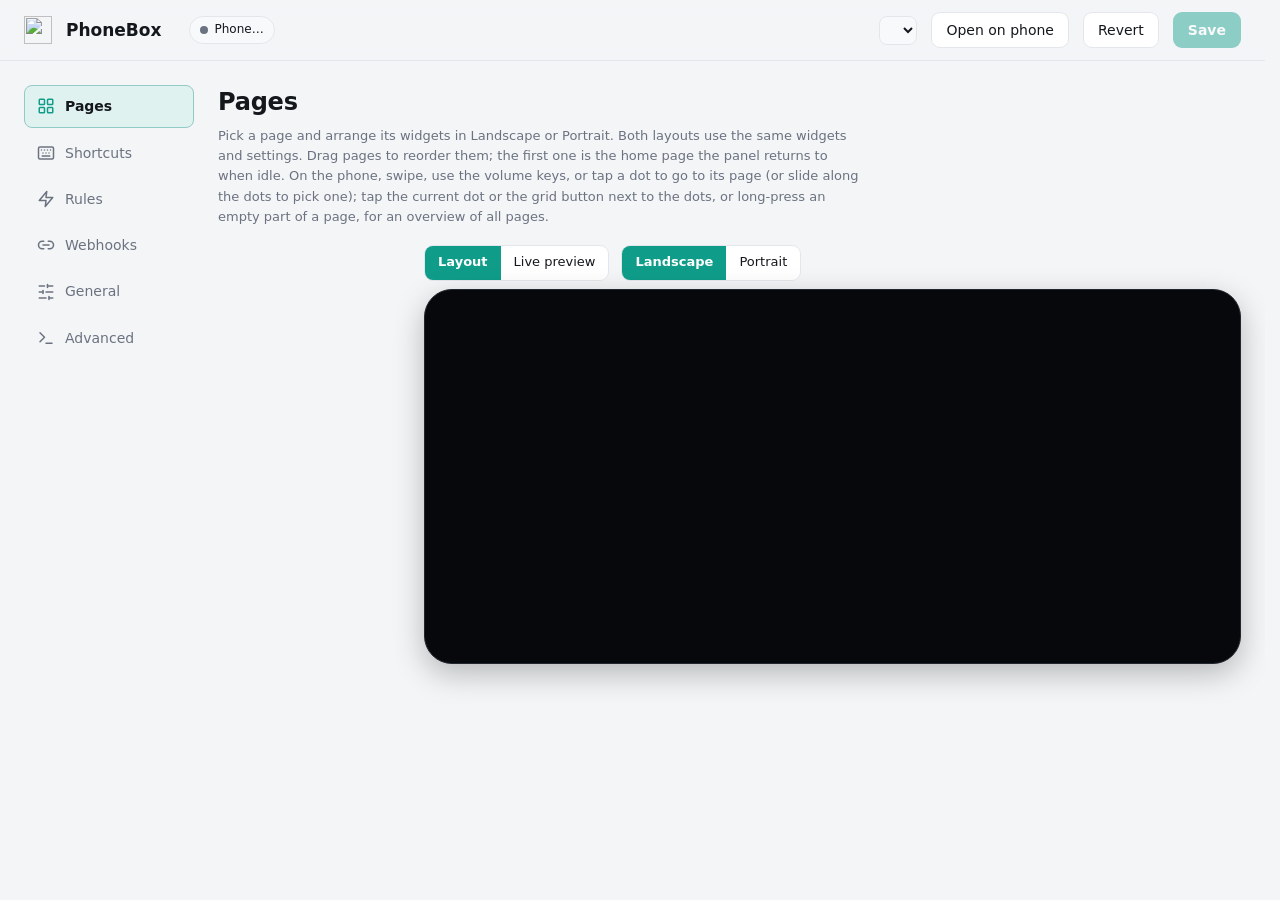
==== commit 5ccb0c20: "Let each WoW widget choose the Pets navigation side" ====
--- a/agent/PhoneBox.Agent/settings.html
+++ b/agent/PhoneBox.Agent/settings.html
@@ -1262,6 +1262,8 @@
 function optVal(w, o) { return w.options && o.key in w.options ? w.options[o.key] : o.default; }
 /** An option with showWhen {key, not} is drawn only while the widget's option <key> is not set to <not> (an option that does nothing while another is off is not offered). */
 function optionShown(w, d, o) {
+  if (o.key === 'petNavSide') return Array.isArray(w.options?.folders)
+    && w.options.folders.some(folder => folder?.role === 'wow-inventory' && folder.category === 'pet');
   if (!o.showWhen) return true;
   const driver = d.options.find((x) => x.key === o.showWhen.key);
   const v = driver ? optVal(w, driver) : undefined;
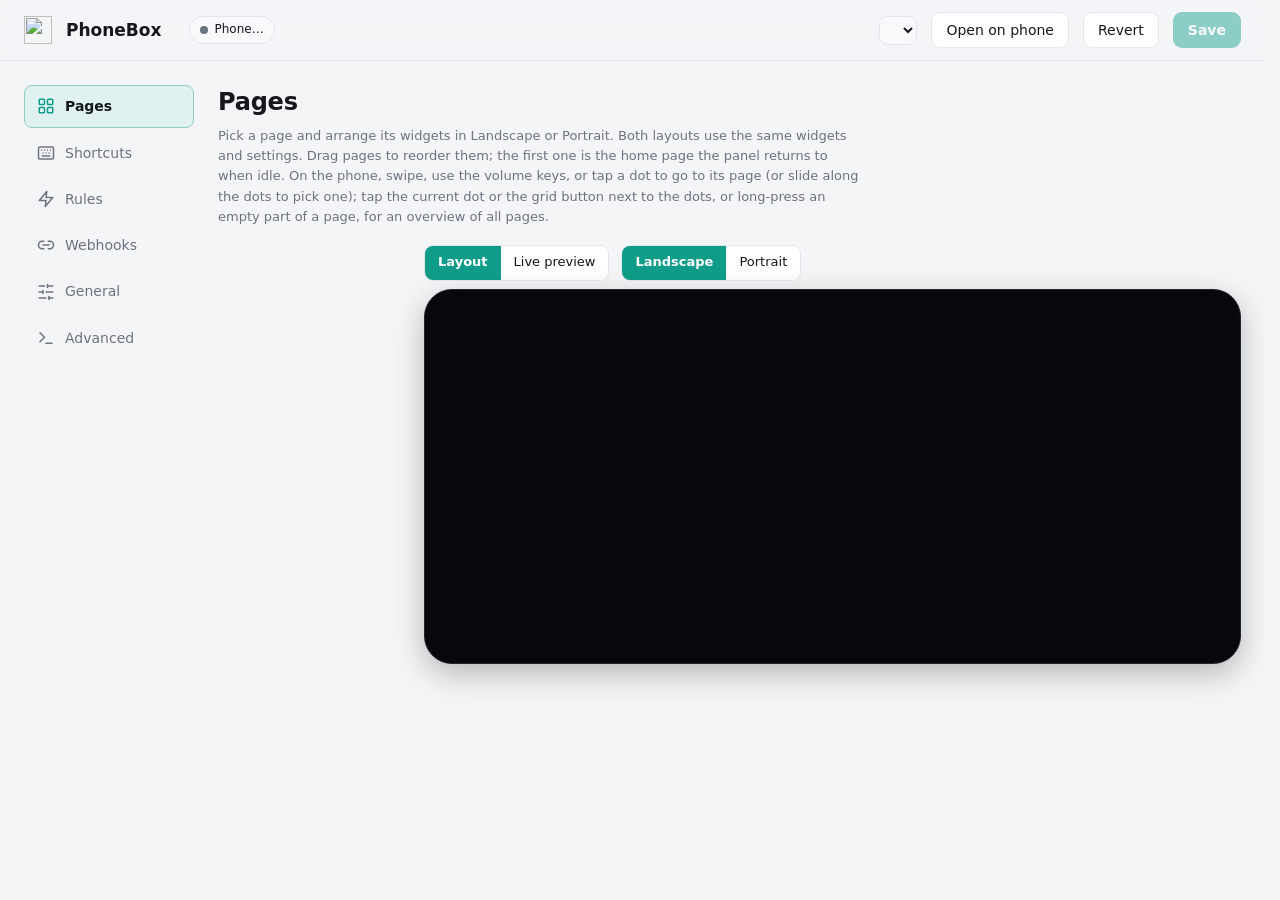
==== commit c44e253e: "Add Windows setup and optional timed battery reminders" ====
--- a/agent/PhoneBox.Agent/settings.html
+++ b/agent/PhoneBox.Agent/settings.html
@@ -806,6 +806,7 @@
           <input type="number" min="5" max="95" data-bind="charge.min" data-type="int" style="width:70px"> % <span id="chargeRangeAnd">and</span>
           <input type="number" min="10" max="100" data-bind="charge.max" data-type="int" style="width:70px"> %</div>
         <label class="check"><input type="checkbox" data-bind="charge.reminders"> <span>Show plug and unplug reminders on the tablet</span></label>
+        <label class="check"><input type="checkbox" data-bind="charge.autoDismissReminder"> <span>Close battery reminders after 3 seconds</span></label>
         <label class="check"><input type="checkbox" data-bind="charge.enabled"> <span>Switch power automatically</span></label>
         <div class="grid2">
           <div class="field"><label data-i18n="s.battery.method">Switch the power with</label><select data-bind="charge.method"><option value="ha" data-i18n="s.battery.methodHa">a Home Assistant switch (smart plug)</option><option value="shortcuts" data-i18n="s.battery.methodShortcuts">two shortcuts (power on / power off)</option></select></div>
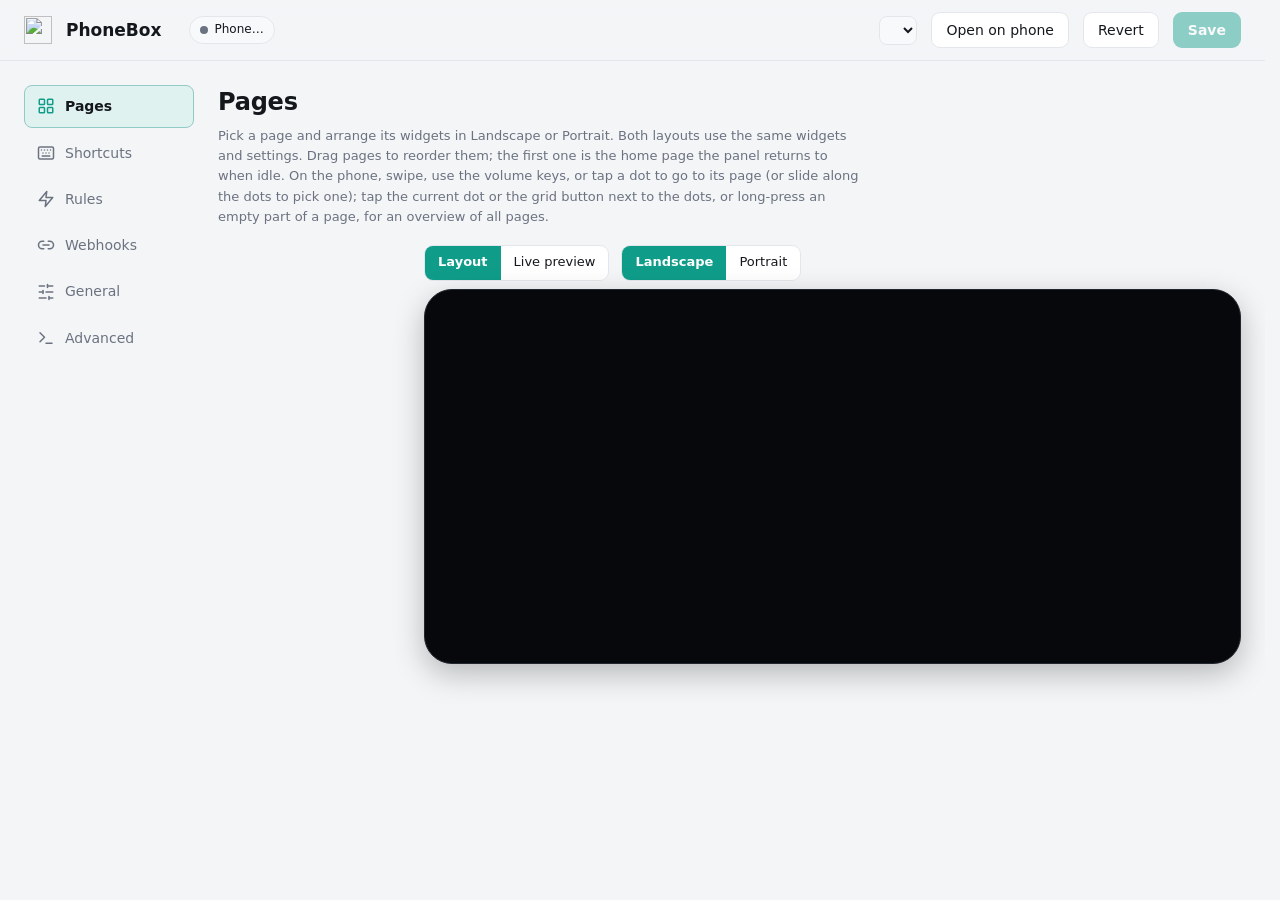
==== commit d1c62fa5: "Detect crafted Camp Tent and categorize WoW action pickers" ====
--- a/agent/PhoneBox.Agent/settings.html
+++ b/agent/PhoneBox.Agent/settings.html
@@ -1802,20 +1802,20 @@
 }
 
 const wowActionGroups = [
-  ['spell', 'Spells'], ['form', 'Form and stance abilities'], ['trinket', 'Trinkets'], ['item', 'Bag items'],
-  ['poison', 'Poisons'], ['pet', 'Pets'], ['macro', 'WoW macros'],
+  ['spell', 'Spells'], ['form', 'Form and stance abilities'], ['addon', 'Add-on actions'],
+  ['camping', 'Camping'], ['item', 'Bag items'], ['food', 'Food and drink'], ['potion', 'Potions'],
+  ['trinket', 'Trinkets'], ['poison', 'Poisons'], ['pet', 'Pets'], ['macro', 'WoW macros'],
 ];
-const wowActionGroup = action => action.forms?.length ? 'form'
-  : action.id.startsWith('TRINKET:') ? 'trinket' : action.kind || 'spell';
-
-async function chooseWowActions(selected, { checked, include = () => true } = {}) {
+const wowActionGroup = action => action.category || (action.forms?.length ? 'form' : action.kind);
+
+async function chooseWowActions(selected, { checked, current, include = () => true } = {}) {
   const search = h('input', { type: 'search', placeholder: tc('Find an action'), 'aria-label': tc('Find an action'), disabled: true });
   const status = h('p', { class: 'hint', role: 'status' }, tc('Loading WoW actions…'));
   const list = h('div', { class: 'wow-spell-list' });
-  const apply = h('button', { class: 'btn sm', type: 'button', disabled: true }, tc('Apply selection'));
+  const apply = h('button', { class: 'btn sm', type: 'button', disabled: true }, tc(checked ? 'Apply selection' : 'Use action'));
   const dialog = h('dialog', { class: 'wow-spell-picker', 'aria-label': tc('WoW actions') },
-    h('h3', {}, tc('WoW actions')), status, search, list, h('div', { class: 'row' },
-      checked ? apply : null, h('button', { class: 'btn sm', type: 'button', onclick: () => dialog.close() }, tc('Cancel'))));
+    h('h3', {}, tc('WoW actions')), status, checked ? search : null, list, h('div', { class: 'row' },
+      apply, h('button', { class: 'btn sm', type: 'button', onclick: () => dialog.close() }, tc('Cancel'))));
   dialog.addEventListener('close', () => dialog.remove(), { once: true });
   document.body.append(dialog);
   dialog.showModal();
@@ -1827,6 +1827,35 @@
     const all = book.spells.filter(include);
     status.textContent = book.character + ' · ' + book.className +
       (book.unavailable ? ' · ' + book.unavailable + ' ' + tc('could not be assigned shortcuts') : '');
+    if (!checked) {
+      const option = (value, label) => h('option', { value }, label);
+      const categories = h('select', {}, option('', tc('Choose a category')),
+        ...wowActionGroups.filter(([key]) => all.some(action => wowActionGroup(action) === key))
+          .map(([key, label]) => option(key, tc(label))));
+      const actions = h('select', {});
+      const renderActions = (selectedId = '') => {
+        const options = all.filter(action => wowActionGroup(action) === categories.value);
+        actions.replaceChildren(option('', tc('Choose an action')),
+          ...options.map(action => option(action.id, action.name)));
+        actions.value = options.some(action => action.id === selectedId) ? selectedId : '';
+        actions.disabled = !options.length;
+        apply.disabled = !actions.value;
+      };
+      categories.onchange = () => renderActions();
+      actions.onchange = () => { apply.disabled = !actions.value; };
+      apply.onclick = () => {
+        const action = all.find(entry => entry.id === actions.value);
+        if (!action) return;
+        selected(action);
+        dialog.close();
+      };
+      const linked = all.find(action => action.id === current);
+      categories.value = linked ? wowActionGroup(linked) : '';
+      renderActions(current);
+      list.append(h('label', { class: 'field' }, h('span', {}, tc('WoW action category')), categories),
+        h('label', { class: 'field' }, h('span', {}, tc('WoW action')), actions));
+      return;
+    }
     const render = () => {
       const filter = search.value.trim().toLocaleLowerCase();
       const matches = all.filter(action => action.name.toLocaleLowerCase().includes(filter));
@@ -1841,18 +1870,11 @@
             loading: 'lazy', onerror: e => { e.target.hidden = true; } }) : null;
           const forms = (action.forms || []).map(id => book.forms?.[id]).filter(Boolean).join(', ');
           const name = h('span', {}, action.name, forms ? h('small', { class: 'hint' }, ' · ' + forms) : null);
-          if (checked) {
-            const checkbox = h('input', { type: 'checkbox', checked: checked.has(action.id), onchange: e => {
-              if (e.target.checked) checked.add(action.id);
-              else checked.delete(action.id);
-            } });
-            section.append(h('label', { class: 'wow-action-choice' }, checkbox, icon, name));
-          } else {
-            section.append(h('button', { class: 'btn sm wow-action-choice', type: 'button', onclick: () => {
-              selected(action);
-              dialog.close();
-            } }, icon, name));
-          }
+          const checkbox = h('input', { type: 'checkbox', checked: checked.has(action.id), onchange: e => {
+            if (e.target.checked) checked.add(action.id);
+            else checked.delete(action.id);
+          } });
+          section.append(h('label', { class: 'wow-action-choice' }, checkbox, icon, name));
         }
       }
       if (!matches.length) list.append(h('p', { class: 'hint' }, tc('No matching actions.')));
@@ -1921,7 +1943,7 @@
   const choose = button => chooseWowActions(action => {
     Object.assign(button, link(action, { icon: button.icon }));
     refresh();
-  }, { include: action => inForm(action, form) });
+  }, { current: button.wowSpell, include: action => inForm(action, form) });
   const checklist = () => {
     const children = folders.filter(entry => entry.parent === folder.id && entry.form)
       .map(entry => ({ entry, profile: profiles.find(candidate => candidate.id === entry.id) }))
